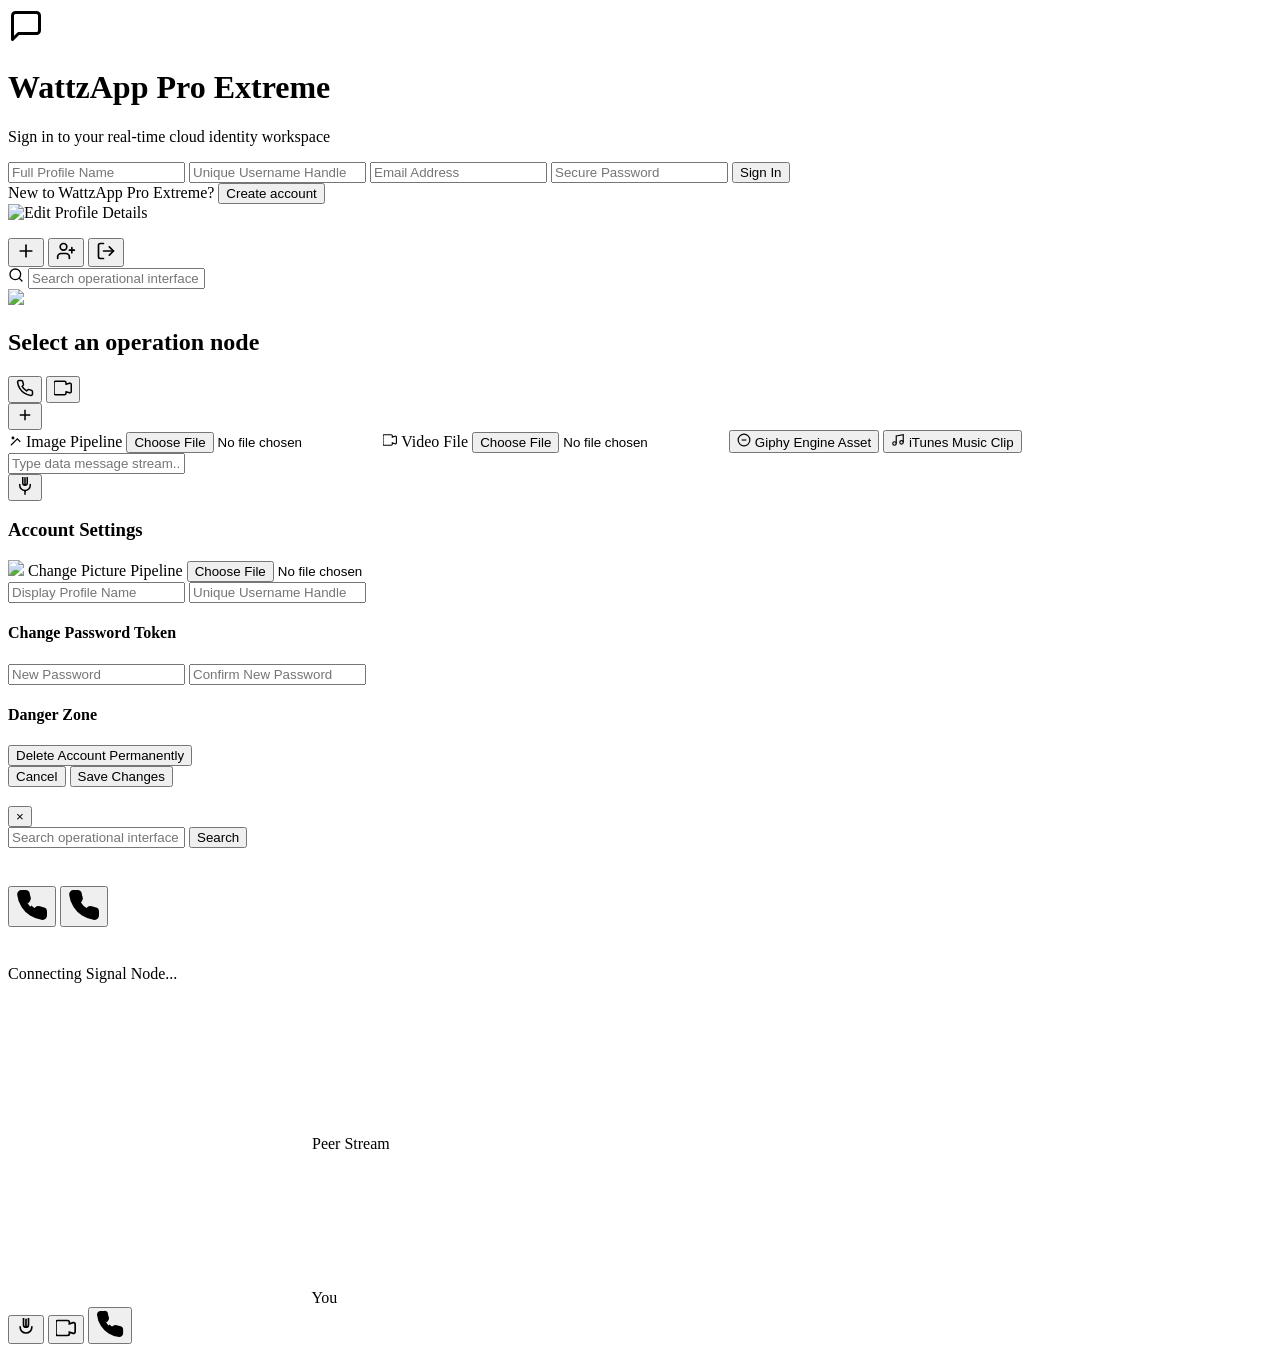
==== index.html @ 0c1948d9 "Update index.html" ====
<!DOCTYPE html>
<html lang="en">
<head>
    <meta charset="UTF-8">
    <meta name="viewport" content="width=device-width, initial-scale=1.0">
    <title>WattzApp Pro Extreme</title>
    <script src="https://cdn.tailwindcss.com"></script>
    <script src="https://cdn.jsdelivr.net/npm/@supabase/supabase-js@2"></script>
    <link href="https://fonts.googleapis.com/css2?family=Inter:wght@300;400;500;600;700&display=swap" rel="stylesheet">
    
    <script>
        // Configure Tailwind with custom colors and font for a dark theme
        tailwind.config = {
            theme: {
                extend: {
                    fontFamily: { sans: ['Inter', 'sans-serif'] },
                    colors: {
                        wa: {
                            bg: '#0b141a',
                            panel: '#111b21',
                            header: '#202c33',
                            input: '#2a3942',
                            teal: '#00a884',
                            tealHover: '#008f72',
                            outgoing: '#005c4b',
                            incoming: '#202c33',
                            textMuted: '#8696a0',
                            textMain: '#e9edef',
                            border: '#222e35'
                        }
        
                    }
                }
            }
        }
    </script>
    <style>
        /* Pro Custom Scrollbars */
        .custom-scroll::-webkit-scrollbar { width: 6px; height: 6px; }
        .custom-scroll::-webkit-scrollbar-track { background: transparent; }
        .custom-scroll::-webkit-scrollbar-thumb { background: #374248; border-radius: 99px; }
        .custom-scroll::-webkit-scrollbar-thumb:hover { background: #4f5d64; }
        
        /* Mic Recording Pulse Animation */
        @keyframes pulse-record {
            0%, 100% { transform: scale(1); filter: drop-shadow(0 0 0px rgba(239,68,68,0)); }
            50% { transform: scale(1.12); filter: drop-shadow(0 0 8px rgba(239,68,68,0.5)); }
        }
        .recording-pulse { animation: pulse-record 1s infinite ease-in-out; color: #ef4444 !important; }
        
        /* Typing Animation */
        @keyframes typing {
          0% { opacity: 0.1; }
          20% { opacity: 1; }
          100% { opacity: 0.1; }
        }
        .typing-dot { animation: typing 1.4s infinite; display: inline-block; width: 6px; height: 6px; border-radius: 50%; background-color: #8696a0; margin: 0 2px; }
        .typing-dot:nth-child(2) { animation-delay: 0.2s; }
        .typing-dot:nth-child(3) { animation-delay: 0.4s; }
    </style>
</head>
<body class="bg-wa-bg text-wa-textMain h-screen w-screen overflow-hidden flex antialiased selection:bg-wa-teal/30">

    <div id="auth-view" class="w-full max-w-md bg-[#222e35] p-8 rounded-2xl border border-wa-border shadow-2xl space-y-6 mx-4 transition-all duration-300 flex-none m-auto">
        <div class="text-center space-y-2">
            <div class="flex justify-center">
                <div class="p-4 bg-wa-teal/10 rounded-full text-wa-teal border border-wa-teal/20 shadow-[0_0_20px_rgba(0,168,132,0.2)]">
                    <svg xmlns="http://www.w3.org/2000/svg" width="36" height="36" viewBox="0 0 24 24" fill="none" stroke="currentColor" stroke-width="2" stroke-linecap="round" stroke-linejoin="round"><path d="M21 15a2 2 0 0 1-2 2H7l-4 4V5a2 2 0 0 1 2-2h14a2 2 0 0 1 2 2z"/></svg>
                </div>
            </div>
            <h1 class="text-2xl font-bold tracking-tight text-white mt-3">WattzApp Pro Extreme</h1>
            <p id="auth-subtitle" class="text-xs text-wa-textMuted">Sign in to your real-time cloud identity workspace</p>
        </div>
        
        <div class="space-y-3">
            <input type="text" id="auth-name" placeholder="Full Profile Name" class="hidden w-full bg-wa-input text-white rounded-xl px-4 py-3 text-sm placeholder-wa-textMuted border border-transparent focus:border-wa-teal focus:outline-none transition-all">
            <input type="text" id="auth-username" placeholder="Unique Username Handle" class="hidden w-full bg-wa-input text-white rounded-xl px-4 py-3 text-sm placeholder-wa-textMuted border border-transparent focus:border-wa-teal focus:outline-none transition-all">
            <input type="email" id="auth-email" placeholder="Email Address" class="w-full bg-wa-input text-white rounded-xl px-4 py-3 text-sm placeholder-wa-textMuted border border-transparent focus:border-wa-teal focus:outline-none transition-all">
            <input type="password" id="auth-password" placeholder="Secure Password" class="w-full bg-wa-input text-white rounded-xl px-4 py-3 text-sm placeholder-wa-textMuted border border-transparent focus:border-wa-teal focus:outline-none transition-all">
            
            <button onclick="submitAuthForm()" id="auth-btn" class="w-full bg-wa-teal text-black font-semibold rounded-xl py-3 text-sm hover:bg-wa-tealHover shadow-lg hover:shadow-wa-teal/10 transition-all active:scale-[0.99] mt-2">
                Sign In
            </button>
        </div>
        
        <div class="text-center text-xs text-wa-textMuted pt-2">
            <span id="auth-toggle-msg">New to WattzApp Pro Extreme?</span>
            <button onclick="toggleAuthMode()" id="auth-toggle-link" class="text-wa-teal hover:underline font-medium ml-1 bg-transparent border-none">Create account</button>
        </div>
    </div>

    <div id="app-view" class="hidden w-full h-full flex overflow-hidden">
        
        <aside class="w-[380px] bg-wa-panel border-r border-wa-border flex flex-col h-full flex-shrink-0">
            <header class="h-[64px] bg-wa-header px-4 flex items-center justify-between border-b border-wa-border/40 shadow-sm">
                <div class="flex items-center gap-3">
                    <img id="user-avatar" src="https://raw.githubusercontent.com/Csing102/Wattz/refs/heads/main/user.jpeg" class="w-10 h-10 rounded-full cursor-pointer object-cover border-2 border-wa-border hover:border-wa-teal transition-all" onclick="openModal('profile-modal')" title="Edit Profile Details">
                    <div>
                        <p id="user-name-display" class="text-sm font-semibold text-wa-textMain"></p>
                        <p id="user-username-display" class="text-xs text-wa-textMuted"></p>
                    </div>
                </div>
                <div class="flex items-center gap-4 text-wa-textMuted">
                    <button onclick="createNewChannel()" class="p-2 hover:bg-wa-input hover:text-wa-textMain rounded-xl transition-all" title="New Room Workspace">
                        <svg xmlns="http://www.w3.org/2000/svg" width="20" height="20" viewBox="0 0 24 24" fill="none" stroke="currentColor" stroke-width="2" stroke-linecap="round" stroke-linejoin="round"><line x1="12" y1="5" x2="12" y2="19"/><line x1="5" y1="12" x2="19" y2="12"/></svg>
                    </button>
                    <button onclick="createNewPrivateChat()" class="p-2 hover:bg-wa-input hover:text-wa-textMain rounded-xl transition-all" title="New Private Chat">
                        <svg xmlns="http://www.w3.org/2000/svg" width="20" height="20" viewBox="0 0 24 24" fill="none" stroke="currentColor" stroke-width="2" stroke-linecap="round" stroke-linejoin="round"><path d="M16 21v-2a4 4 0 0 0-4-4H6a4 4 0 0 0-4 4v2"/><circle cx="9" cy="7" r="4"/><line x1="19" y1="8" x2="19" y2="14"/><line x1="16" y1="11" x2="22" y2="11"/></svg>
                    </button>
                    <button onclick="terminateSession()" class="p-2 hover:bg-wa-input hover:text-red-400 rounded-xl transition-all" title="Secure Logout">
                        <svg xmlns="http://www.w3.org/2000/svg" width="20" height="20" viewBox="0 0 24 24" fill="none" stroke="currentColor" stroke-width="2" stroke-linecap="round" stroke-linejoin="round"><path d="M9 21H5a2 2 0 0 1-2-2V5a2 2 0 0 1 2-2h4"/><polyline points="16 17 21 12 16 7"/><line x1="21" y1="12" x2="9" y2="12"/></svg>
                    </button>
                </div>
            </header>
            
            <div class="p-3 bg-wa-panel border-b border-wa-border/50">
                <div class="relative flex items-center">
                    <span class="absolute left-3.5 text-wa-textMuted">
                        <svg xmlns="http://www.w3.org/2000/svg" width="16" height="16" viewBox="0 0 24 24" fill="none" stroke="currentColor" stroke-width="2" stroke-linecap="round" stroke-linejoin="round"><circle cx="11" cy="11" r="8"/><line x1="21" y1="21" x2="16.65" y2="16.65"/></svg>
                    </span>
                    <input type="text" placeholder="Search operational interface nodes..." class="w-full bg-wa-header text-xs rounded-xl pl-10 pr-4 py-2.5 text-wa-textMain placeholder-wa-textMuted focus:outline-none border border-transparent focus:border-wa-border/60 transition-all">
                </div>
            </div>
            
            <div id="channels-list" class="flex-1 overflow-y-auto custom-scroll divide-y divide-wa-border/30"></div>
        </aside>

        <main class="flex-1 bg-wa-bg flex flex-col h-full relative">
            <header class="h-[64px] bg-wa-header px-4 flex items-center justify-between shadow-md z-10 border-b border-wa-border/20">
                <div class="flex items-center gap-3.5">
                    <img id="active-room-avatar" src="https://raw.githubusercontent.com/Csing102/Wattz/refs/heads/main/user.jpeg" class="w-10 h-10 rounded-full object-cover border border-wa-border">
                    <div>
                        <h2 id="active-room-title" class="text-sm font-semibold text-white tracking-wide">Select an operation node</h2>
                        <div id="active-room-status" class="text-[11px] text-wa-teal font-medium tracking-wide mt-0.5 min-h-[15px] flex items-center gap-1.5"></div>
                    </div>
                </div>
                
                <div id="call-actions" class="hidden flex items-center gap-2 text-wa-textMuted">
                    <button onclick="initiateWebRTCCall('audio')" class="p-2.5 hover:bg-wa-input hover:text-wa-teal rounded-xl transition-all" title="Audio Call">
                        <svg xmlns="http://www.w3.org/2000/svg" width="18" height="18" viewBox="0 0 24 24" fill="none" stroke="currentColor" stroke-width="2" stroke-linecap="round" stroke-linejoin="round"><path d="M22 16.92v3a2 2 0 0 1-2.18 2 19.79 19.79 0 0 1-8.63-3.07 19.5 19.5 0 0 1-6-6 19.79 19.79 0 0 1-3.07-8.67A2 2 0 0 1 4.11 2h3a2 2 0 0 1 2 1.72 12.84 12.84 0 0 0 .7 2.81 2 2 0 0 1-.45 2.11L8.09 9.91a16 16 0 0 0 6 6l1.27-1.27a2 2 0 0 1 2.11-.45 12.84 12.84 0 0 0 2.81.7A2 2 0 0 1 22 16.92z"/></svg>
                    </button>
                    <button onclick="initiateWebRTCCall('video')" class="p-2.5 hover:bg-wa-input hover:text-wa-teal rounded-xl transition-all" title="Video Call">
                        <svg xmlns="http://www.w3.org/2000/svg" width="18" height="18" viewBox="0 0 24 24" fill="none" stroke="currentColor" stroke-width="2" stroke-linecap="round" stroke-linejoin="round"><path d="M23 7a2 2 0 0 0-2.45-1.45L16 7V5a2 2 0 0 0-2-2H2a2 2 0 0 0-2 2v14a2 2 0 0 0 2 2h12a2 2 0 0 0 2-2v-2l4.55 1.45A2 2 0 0 0 23 17V7z"/></svg>
                    </button>
                </div>
            </header>

            <div id="messages-flow" class="flex-1 overflow-y-auto custom-scroll p-6 space-y-4 bg-[url('https://user-images.githubusercontent.com/15075759/28719144-86dc0f70-73b1-11e7-911d-60d70fcded21.png')] bg-opacity-[0.02]"></div>

            <footer id="input-dock" class="hidden min-h-[64px] bg-wa-header px-4 py-2.5 flex items-center gap-3 relative border-t border-wa-border/40 z-10">
                <div class="relative">
                    <button onclick="toggleElement('media-menu')" class="p-2.5 text-wa-textMuted hover:bg-wa-input hover:text-white rounded-xl transition-all flex items-center justify-center">
                        <svg xmlns="http://www.w3.org/2000/svg" width="18" height="18" viewBox="0 0 24 24" fill="none" stroke="currentColor" stroke-width="2"><line x1="12" y1="5" x2="12" y2="19"/><line x1="5" y1="12" x2="19" y2="12"/></svg>
                    </button>
                    <div id="media-menu" class="hidden absolute bottom-14 left-0 bg-[#233138] rounded-xl shadow-2xl py-2 w-48 border border-wa-border z-50 text-xs font-medium animate-fade-in">
                        <label class="flex items-center gap-3 px-4 py-2.5 hover:bg-wa-panel cursor-pointer text-wa-textMain">
                            <svg xmlns="http://www.w3.org/2000/svg" width="14" height="14" viewBox="0 0 24 24" fill="none" stroke="currentColor" stroke-width="2"><rect x="3" y="3" w="18" h="18" rx="2" ry="2"/><circle cx="8.5" cy="8.5" r="1.5"/><polyline points="21 15 16 10 5 21"/></svg> Image Pipeline
                            <input type="file" accept="image/*" class="hidden" onchange="processMediaFile(this, 'image')">
                        </label>
                        <label class="flex items-center gap-3 px-4 py-2.5 hover:bg-wa-panel cursor-pointer text-wa-textMain">
                            <svg xmlns="http://www.w3.org/2000/svg" width="14" height="14" viewBox="0 0 24 24" fill="none" stroke="currentColor" stroke-width="2"><path d="M23 7a2 2 0 0 0-2.45-1.45L16 7V5a2 2 0 0 0-2-2H2a2 2 0 0 0-2 2v14a2 2 0 0 0 2 2h12a2 2 0 0 0 2-2v-2l4.55 1.45A2 2 0 0 0 23 17V7z"/></svg> Video File
                            <input type="file" accept="video/*" class="hidden" onchange="processMediaFile(this, 'video')">
                        </label>
                        <button onclick="openMediaSearchModal('gif')" class="w-full text-left flex items-center gap-3 px-4 py-2.5 hover:bg-wa-panel text-wa-textMain">
                            <svg xmlns="http://www.w3.org/2000/svg" width="14" height="14" viewBox="0 0 24 24" fill="none" stroke="currentColor" stroke-width="2"><rect x="3" y="3" w="18" h="18" rx="2" ry="2"/><circle cx="12" cy="12" r="10"/><path d="M8 12h8"/></svg> Giphy Engine Asset
                        </button>
                        <button onclick="openMediaSearchModal('music')" class="w-full text-left flex items-center gap-3 px-4 py-2.5 hover:bg-wa-panel text-wa-textMain">
                            <svg xmlns="http://www.w3.org/2000/svg" width="14" height="14" viewBox="0 0 24 24" fill="none" stroke="currentColor" stroke-width="2"><path d="M9 18V5l12-2v13"/><circle cx="6" cy="18" r="3"/><circle cx="18" cy="16" r="3"/></svg> iTunes Music Clip
                        </button>
                    </div>
                </div>

                <div class="flex-1 relative">
                    <input type="text" id="msg-field" placeholder="Type data message stream..." class="w-full bg-wa-input rounded-xl px-4 py-3 text-xs text-white placeholder-wa-textMuted focus:outline-none border border-transparent focus:border-wa-border transition-all" oninput="handleInputFieldChange(this)">
                    <div id="username-suggestions" class="hidden absolute bottom-full left-0 w-full bg-[#233138] rounded-xl shadow-2xl border border-wa-border max-h-40 overflow-y-auto custom-scroll z-50"></div>
                </div>
                <button id="mic-trigger" onclick="handleVoiceNoteRecording()" class="p-2.5 text-wa-textMuted hover:bg-wa-input hover:text-white rounded-xl transition-all flex items-center justify-center">
                    <svg xmlns="http://www.w3.org/2000/svg" width="18" height="18" viewBox="0 0 24 24" fill="none" stroke="currentColor" stroke-width="2" stroke-linecap="round" stroke-linejoin="round"><path d="M12 1v10a3 3 0 0 0 3-3V1a3 3 0 0 0-6 0v7a3 3 0 0 0 3 3H12z"/><path d="M19 10v1a7 7 0 0 1-14 0v-1"/><line x1="12" y1="19" x2="12" y2="23"/></svg>
                </button>
            </footer>
        </main>
    </div>

    <div id="notification-container" class="fixed top-4 right-4 z-[100] space-y-3 w-80"></div>

    <div id="profile-modal" class="hidden fixed inset-0 bg-black/80 backdrop-blur-sm flex items-center justify-center z-50 p-4">
        <div class="bg-[#222e35] rounded-2xl p-6 w-full max-w-md border border-wa-border space-y-5 shadow-2xl overflow-y-auto custom-scroll max-h-[90vh]">
            <h3 class="text-lg font-bold text-white tracking-wide">Account Settings</h3>
            
            <div class="flex flex-col items-center gap-3 border-b border-wa-border/40 pb-4">
                <img id="edit-avatar-preview" src="https://raw.githubusercontent.com/Csing102/Wattz/refs/heads/main/user.jpeg" class="w-24 h-24 rounded-full object-cover border-4 border-wa-border">
                <label class="bg-wa-header text-wa-textMain text-xs px-4 py-2 rounded-xl cursor-pointer hover:bg-wa-input transition-all">
                    Change Picture Pipeline
                    <input type="file" accept="image/*" class="hidden" onchange="previewAndSetAvatar(this)">
                </label>
            </div>

            <div class="space-y-3">
                <input type="text" id="edit-name" placeholder="Display Profile Name" class="w-full bg-wa-input rounded-xl px-4 py-3 text-sm border border-transparent focus:border-wa-teal focus:outline-none text-white">
                <input type="text" id="edit-username" placeholder="Unique Username Handle" class="w-full bg-wa-input rounded-xl px-4 py-3 text-sm border border-transparent focus:border-wa-teal focus:outline-none text-white">
            </div>

            <div class="border-t border-wa-border/40 pt-4 space-y-3">
                <h4 class="text-sm font-semibold text-white">Change Password Token</h4>
                <input type="password" id="edit-new-password" placeholder="New Password" class="w-full bg-wa-input rounded-xl px-4 py-3 text-sm border border-transparent focus:border-wa-teal focus:outline-none text-white">
                <input type="password" id="edit-confirm-password" placeholder="Confirm New Password" class="w-full bg-wa-input rounded-xl px-4 py-3 text-sm border border-transparent focus:border-wa-teal focus:outline-none text-white">
            </div>

            <div class="border-t border-wa-border/40 pt-4 space-y-3">
                <h4 class="text-sm font-semibold text-red-400">Danger Zone</h4>
                <button onclick="confirmAccountDeletion()" class="w-full bg-red-500/10 text-red-400 font-medium rounded-xl py-3 text-sm hover:bg-red-500 hover:text-white transition-all">
                    Delete Account Permanently
                </button>
            </div>

            <div class="flex justify-end gap-2 pt-2">
                <button onclick="closeModal('profile-modal')" class="px-5 py-2.5 rounded-xl text-sm font-semibold text-wa-textMuted hover:bg-wa-panel transition-all">Cancel</button>
                <button onclick="commitProfileUpdates()" class="px-5 py-2.5 bg-wa-teal text-black font-semibold rounded-xl text-sm hover:bg-wa-tealHover transition-all">Save Changes</button>
            </div>
        </div>
    </div>

    <div id="media-search-modal" class="hidden fixed inset-0 bg-black/80 backdrop-blur-sm flex items-center justify-center z-50 p-4">
        <div class="bg-[#222e35] rounded-2xl p-6 w-full max-w-xl border border-wa-border space-y-4 shadow-2xl">
            <div class="flex justify-between items-center">
                <h3 id="media-search-title" class="text-lg font-bold text-white tracking-wide"></h3>
                <button onclick="closeModal('media-search-modal')" class="text-wa-textMuted hover:text-white">&times;</button>
            </div>
            <div class="relative">
                <input type="text" id="media-search-input" placeholder="Search operational interface nodes..." class="w-full bg-wa-header text-sm rounded-xl px-4 py-3 text-wa-textMain placeholder-wa-textMuted focus:outline-none border border-wa-border transition-all">
                <button onclick="performMediaSearch()" class="absolute right-3 top-1/2 -translate-y-1/2 bg-wa-teal text-black text-xs font-semibold px-4 py-1.5 rounded-lg hover:bg-wa-tealHover">Search</button>
            </div>
            <div id="media-search-results" class="grid grid-cols-3 gap-3 max-h-80 overflow-y-auto custom-scroll p-1"></div>
        </div>
    </div>

    <div id="incoming-call-modal" class="hidden fixed inset-0 bg-black/90 backdrop-blur-md flex items-center justify-center z-[100] p-6 animate-fade-in">
        <div class="flex flex-col items-center space-y-8 text-center">
            <img id="incoming-caller-avatar" src="" class="w-32 h-32 rounded-full object-cover ring-8 ring-wa-teal/20 animate-pulse">
            <div class="space-y-1">
                <h2 id="incoming-caller-name" class="text-2xl font-bold text-white tracking-wide"></h2>
                <p id="incoming-call-type" class="text-sm text-wa-teal font-medium tracking-widest uppercase"></p>
            </div>
            <div class="flex gap-10">
                <button onclick="rejectIncomingCall()" class="w-20 h-20 rounded-full bg-red-500 text-white flex items-center justify-center shadow-xl hover:bg-red-600 transition-all transform hover:scale-105">
                    <svg xmlns="http://www.w3.org/2000/svg" width="32" height="32" viewBox="0 0 24 24" fill="none" stroke="currentColor" stroke-width="2.5"><path d="M10.68 13.31a16 16 0 0 0 3.41 2.6l1.27-1.27a2 2 0 0 1 2.11-.45 12.84 12.84 0 0 0 2.81.7A2 2 0 0 1 22 16.92v3a2 2 0 0 1-2.18 2 19.79 19.79 0 0 1-8.63-3.07 19.5 19.5 0 0 1-6-6 19.79 19.79 0 0 1-3.07-8.67A2 2 0 0 1 4.11 2h3a2 2 0 0 1 2 1.72 12.84 12.84 0 0 0 .7 2.81 2 2 0 0 1-.45 2.11L8.09 9.91" fill="currentColor"/></svg>
                </button>
                <button onclick="acceptIncomingCall()" class="w-20 h-20 rounded-full bg-wa-teal text-black flex items-center justify-center shadow-xl hover:bg-wa-tealHover transition-all transform hover:scale-105">
                    <svg xmlns="http://www.w3.org/2000/svg" width="32" height="32" viewBox="0 0 24 24" fill="none" stroke="currentColor" stroke-width="2.5"><path d="M22 16.92v3a2 2 0 0 1-2.18 2 19.79 19.79 0 0 1-8.63-3.07 19.5 19.5 0 0 1-6-6 19.79 19.79 0 0 1-3.07-8.67A2 2 0 0 1 4.11 2h3a2 2 0 0 1 2 1.72 12.84 12.84 0 0 0 .7 2.81 2 2 0 0 1-.45 2.11L8.09 9.91a16 16 0 0 0 6 6l1.27-1.27a2 2 0 0 1 2.11-.45 12.84 12.84 0 0 0 2.81.7A2 2 0 0 1 22 16.92z" fill="currentColor"/></svg>
                </button>
            </div>
        </div>
    </div>

    <div id="call-panel" class="hidden fixed inset-0 bg-wa-bg/95 backdrop-blur-md flex flex-col items-center justify-center z-50 p-6 animate-fade-in">
        <div class="w-full max-w-4xl h-full flex flex-col items-center space-y-6">
            <div class="text-center space-y-2">
                <div class="relative inline-block">
                    <img id="call-peer-avatar" src="" class="w-24 h-24 rounded-full object-cover ring-4 ring-wa-teal shadow-2xl">
                    <div id="call-type-indicator" class="absolute -bottom-1 -right-1 bg-wa-header p-2 rounded-full border border-wa-border text-white flex items-center justify-center shadow-md"></div>
                </div>
                <h2 id="call-peer-name" class="text-xl font-bold text-white tracking-wide"></h2>
                <p id="call-status-string" class="text-xs text-wa-teal font-semibold tracking-widest uppercase">Connecting Signal Node...</p>
            </div>

            <div id="video-streams" class="hidden w-full flex-1 grid grid-cols-2 gap-4 bg-wa-panel rounded-2xl p-4 border border-wa-border shadow-inner relative">
                <div class="bg-black rounded-xl overflow-hidden relative border border-wa-border/40">
                    <video id="remote-video-track" autoplay playsinline class="w-full h-full object-cover"></video>
                    <span id="remote-track-label" class="absolute bottom-2.5 left-2.5 bg-black/60 backdrop-blur-sm px-3 py-1 rounded-lg text-xs font-medium text-wa-textMain">Peer Stream</span>
                </div>
                <div class="bg-black rounded-xl overflow-hidden relative border border-wa-border/40 transition-all duration-300" id="local-video-container">
                    <video id="local-video-track" autoplay playsinline muted class="w-full h-full object-cover transform -scale-x-100"></video>
                    <span class="absolute bottom-2.5 left-2.5 bg-black/60 backdrop-blur-sm px-3 py-1 rounded-lg text-xs font-medium text-wa-textMain">You</span>
                </div>
            </div>
            
            <div id="audio-visualizer" class="hidden w-full flex-1 flex items-center justify-center gap-1">
                <div class="w-2 h-16 bg-wa-teal rounded-full animate-pulse"></div>
                <div class="w-2 h-24 bg-wa-teal/80 rounded-full animate-pulse delay-75"></div>
                <div class="w-2 h-32 bg-wa-teal rounded-full animate-pulse delay-150"></div>
                <div class="w-2 h-24 bg-wa-teal/80 rounded-full animate-pulse delay-75"></div>
                <div class="w-2 h-16 bg-wa-teal rounded-full animate-pulse"></div>
            </div>

            <div class="flex items-center gap-4 p-4 bg-wa-header rounded-full border border-wa-border shadow-2xl z-20">
                <button id="call-mic-btn" onclick="toggleLocalAudio()" class="w-12 h-12 rounded-full bg-wa-panel text-wa-textMuted hover:bg-wa-input hover:text-white flex items-center justify-center border border-wa-border transition-all">
                    <svg xmlns="http://www.w3.org/2000/svg" width="20" height="20" viewBox="0 0 24 24" fill="none" stroke="currentColor" stroke-width="2"><path d="M12 1v10a3 3 0 0 0 3-3V1a3 3 0 0 0-6 0v7a3 3 0 0 0 3 3H12z"/><path d="M19 10v1a7 7 0 0 1-14 0v-1"/></svg>
                </button>
                <button id="call-cam-btn" onclick="toggleLocalVideo()" class="hidden w-12 h-12 rounded-full bg-wa-panel text-wa-textMuted hover:bg-wa-input hover:text-white flex items-center justify-center border border-wa-border transition-all">
                    <svg xmlns="http://www.w3.org/2000/svg" width="20" height="20" viewBox="0 0 24 24" fill="none" stroke="currentColor" stroke-width="2"><path d="M23 7a2 2 0 0 0-2.45-1.45L16 7V5a2 2 0 0 0-2-2H2a2 2 0 0 0-2 2v14a2 2 0 0 0 2 2h12a2 2 0 0 0 2-2v-2l4.55 1.45A2 2 0 0 0 23 17V7z"/></svg>
                </button>
                <button onclick="terminateCall()" class="w-16 h-16 rounded-full bg-red-500 text-white hover:bg-red-600 flex items-center justify-center shadow-xl transform hover:scale-105 active:scale-95 transition-all">
                    <svg xmlns="http://www.w3.org/2000/svg" width="28" height="28" viewBox="0 0 24 24" fill="none" stroke="currentColor" stroke-width="2.5"><path d="M10.68 13.31a16 16 0 0 0 3.41 2.6l1.27-1.27a2 2 0 0 1 2.11-.45 12.84 12.84 0 0 0 2.81.7A2 2 0 0 1 22 16.92v3a2 2 0 0 1-2.18 2 19.79 19.79 0 0 1-8.63-3.07 19.5 19.5 0 0 1-6-6 19.79 19.79 0 0 1-3.07-8.67A2 2 0 0 1 4.11 2h3a2 2 0 0 1 2 1.72 12.84 12.84 0 0 0 .7 2.81 2 2 0 0 1-.45 2.11L8.09 9.91" fill="currentColor"/></svg>
                </button>
            </div>
        </div>
    </div>
    
    <audio id="global-audio-player"></audio>

    <script type="module" src="app.js"></script>
</body>
</html>
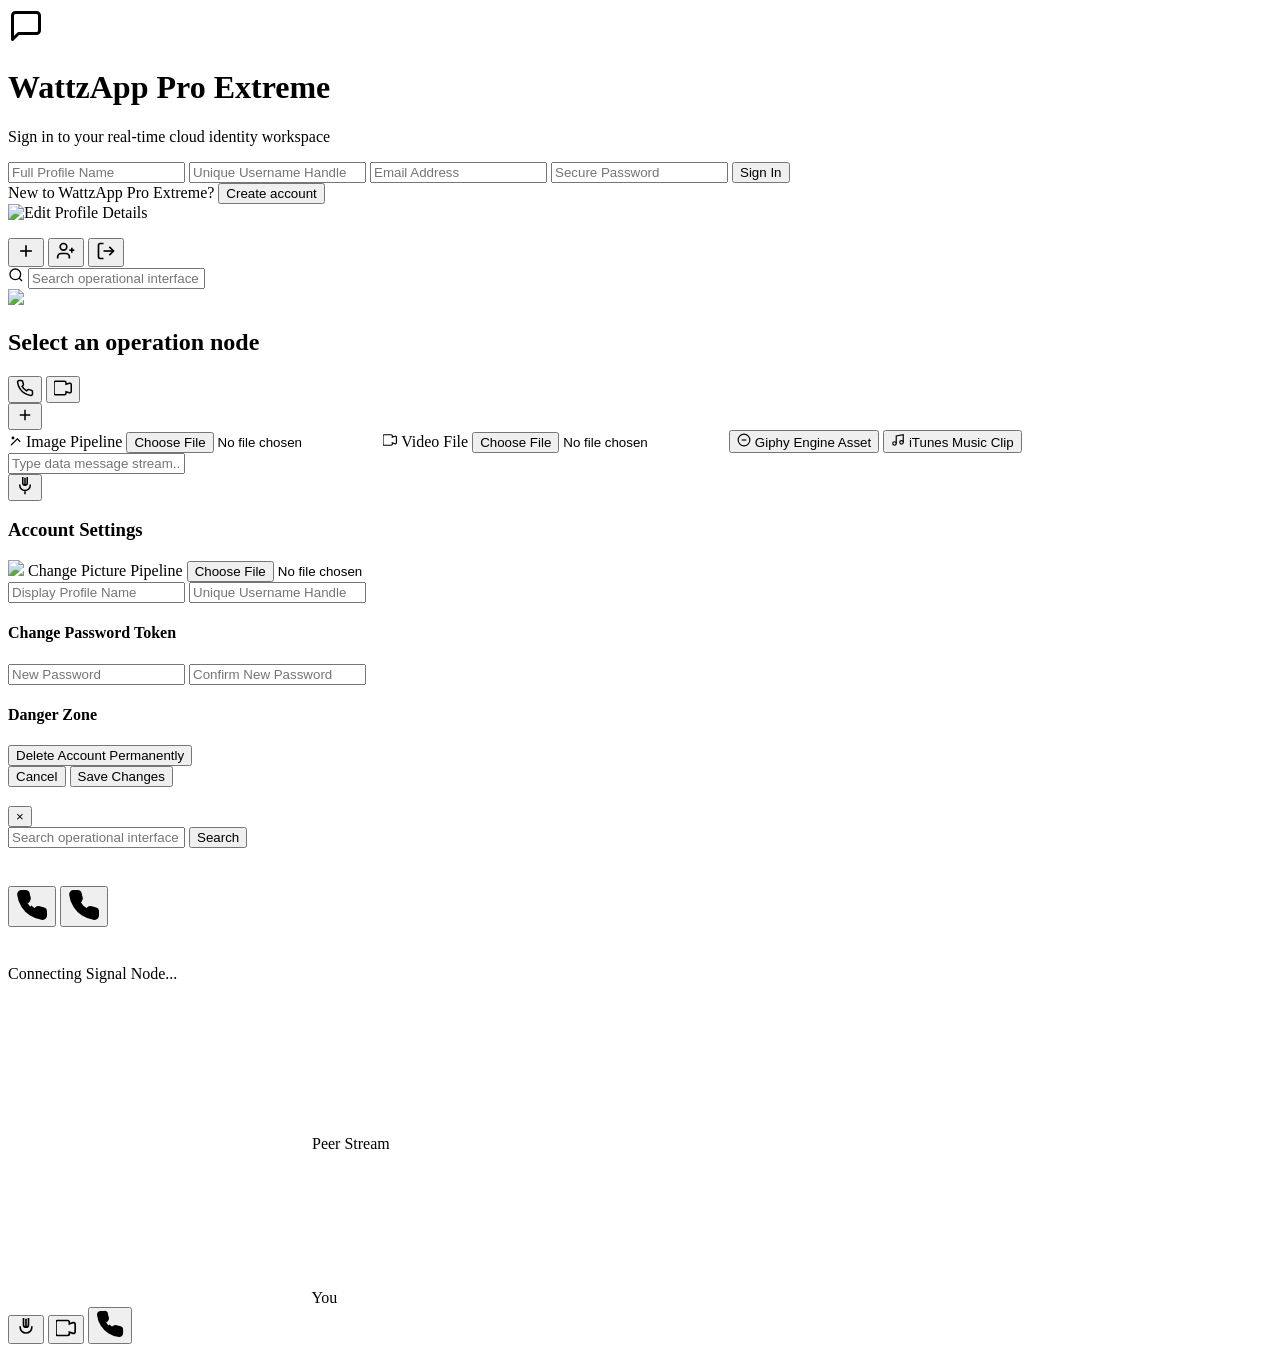
==== commit d62121f7: "Update index.html" ====
--- a/index.html
+++ b/index.html
@@ -9,7 +9,6 @@
     <link href="https://fonts.googleapis.com/css2?family=Inter:wght@300;400;500;600;700&display=swap" rel="stylesheet">
     
     <script>
-        // Configure Tailwind with custom colors and font for a dark theme
         tailwind.config = {
             theme: {
                 extend: {
@@ -28,27 +27,23 @@
                             textMain: '#e9edef',
                             border: '#222e35'
                         }
-        
                     }
                 }
             }
         }
     </script>
     <style>
-        /* Pro Custom Scrollbars */
         .custom-scroll::-webkit-scrollbar { width: 6px; height: 6px; }
         .custom-scroll::-webkit-scrollbar-track { background: transparent; }
         .custom-scroll::-webkit-scrollbar-thumb { background: #374248; border-radius: 99px; }
         .custom-scroll::-webkit-scrollbar-thumb:hover { background: #4f5d64; }
         
-        /* Mic Recording Pulse Animation */
         @keyframes pulse-record {
             0%, 100% { transform: scale(1); filter: drop-shadow(0 0 0px rgba(239,68,68,0)); }
             50% { transform: scale(1.12); filter: drop-shadow(0 0 8px rgba(239,68,68,0.5)); }
         }
         .recording-pulse { animation: pulse-record 1s infinite ease-in-out; color: #ef4444 !important; }
         
-        /* Typing Animation */
         @keyframes typing {
           0% { opacity: 0.1; }
           20% { opacity: 1; }
@@ -102,13 +97,13 @@
                 </div>
                 <div class="flex items-center gap-4 text-wa-textMuted">
                     <button onclick="createNewChannel()" class="p-2 hover:bg-wa-input hover:text-wa-textMain rounded-xl transition-all" title="New Room Workspace">
-                        <svg xmlns="http://www.w3.org/2000/svg" width="20" height="20" viewBox="0 0 24 24" fill="none" stroke="currentColor" stroke-width="2" stroke-linecap="round" stroke-linejoin="round"><line x1="12" y1="5" x2="12" y2="19"/><line x1="5" y1="12" x2="19" y2="12"/></svg>
+                        <svg xmlns="http://www.w3.org/2000/svg" width="20" height="20" viewBox="0 0 24 24" fill="none" stroke="currentColor" stroke-width="2"><line x1="12" y1="5" x2="12" y2="19"/><line x1="5" y1="12" x2="19" y2="12"/></svg>
                     </button>
                     <button onclick="createNewPrivateChat()" class="p-2 hover:bg-wa-input hover:text-wa-textMain rounded-xl transition-all" title="New Private Chat">
-                        <svg xmlns="http://www.w3.org/2000/svg" width="20" height="20" viewBox="0 0 24 24" fill="none" stroke="currentColor" stroke-width="2" stroke-linecap="round" stroke-linejoin="round"><path d="M16 21v-2a4 4 0 0 0-4-4H6a4 4 0 0 0-4 4v2"/><circle cx="9" cy="7" r="4"/><line x1="19" y1="8" x2="19" y2="14"/><line x1="16" y1="11" x2="22" y2="11"/></svg>
+                        <svg xmlns="http://www.w3.org/2000/svg" width="20" height="20" viewBox="0 0 24 24" fill="none" stroke="currentColor" stroke-width="2"><path d="M16 21v-2a4 4 0 0 0-4-4H6a4 4 0 0 0-4 4v2"/><circle cx="9" cy="7" r="4"/><line x1="19" y1="8" x2="19" y2="14"/><line x1="16" y1="11" x2="22" y2="11"/></svg>
                     </button>
                     <button onclick="terminateSession()" class="p-2 hover:bg-wa-input hover:text-red-400 rounded-xl transition-all" title="Secure Logout">
-                        <svg xmlns="http://www.w3.org/2000/svg" width="20" height="20" viewBox="0 0 24 24" fill="none" stroke="currentColor" stroke-width="2" stroke-linecap="round" stroke-linejoin="round"><path d="M9 21H5a2 2 0 0 1-2-2V5a2 2 0 0 1 2-2h4"/><polyline points="16 17 21 12 16 7"/><line x1="21" y1="12" x2="9" y2="12"/></svg>
+                        <svg xmlns="http://www.w3.org/2000/svg" width="20" height="20" viewBox="0 0 24 24" fill="none" stroke="currentColor" stroke-width="2"><path d="M9 21H5a2 2 0 0 1-2-2V5a2 2 0 0 1 2-2h4"/><polyline points="16 17 21 12 16 7"/><line x1="21" y1="12" x2="9" y2="12"/></svg>
                     </button>
                 </div>
             </header>
@@ -116,7 +111,7 @@
             <div class="p-3 bg-wa-panel border-b border-wa-border/50">
                 <div class="relative flex items-center">
                     <span class="absolute left-3.5 text-wa-textMuted">
-                        <svg xmlns="http://www.w3.org/2000/svg" width="16" height="16" viewBox="0 0 24 24" fill="none" stroke="currentColor" stroke-width="2" stroke-linecap="round" stroke-linejoin="round"><circle cx="11" cy="11" r="8"/><line x1="21" y1="21" x2="16.65" y2="16.65"/></svg>
+                        <svg xmlns="http://www.w3.org/2000/svg" width="16" height="16" viewBox="0 0 24 24" fill="none" stroke="currentColor" stroke-width="2"><circle cx="11" cy="11" r="8"/><line x1="21" y1="21" x2="16.65" y2="16.65"/></svg>
                     </span>
                     <input type="text" placeholder="Search operational interface nodes..." class="w-full bg-wa-header text-xs rounded-xl pl-10 pr-4 py-2.5 text-wa-textMain placeholder-wa-textMuted focus:outline-none border border-transparent focus:border-wa-border/60 transition-all">
                 </div>
@@ -137,10 +132,10 @@
                 
                 <div id="call-actions" class="hidden flex items-center gap-2 text-wa-textMuted">
                     <button onclick="initiateWebRTCCall('audio')" class="p-2.5 hover:bg-wa-input hover:text-wa-teal rounded-xl transition-all" title="Audio Call">
-                        <svg xmlns="http://www.w3.org/2000/svg" width="18" height="18" viewBox="0 0 24 24" fill="none" stroke="currentColor" stroke-width="2" stroke-linecap="round" stroke-linejoin="round"><path d="M22 16.92v3a2 2 0 0 1-2.18 2 19.79 19.79 0 0 1-8.63-3.07 19.5 19.5 0 0 1-6-6 19.79 19.79 0 0 1-3.07-8.67A2 2 0 0 1 4.11 2h3a2 2 0 0 1 2 1.72 12.84 12.84 0 0 0 .7 2.81 2 2 0 0 1-.45 2.11L8.09 9.91a16 16 0 0 0 6 6l1.27-1.27a2 2 0 0 1 2.11-.45 12.84 12.84 0 0 0 2.81.7A2 2 0 0 1 22 16.92z"/></svg>
+                        <svg xmlns="http://www.w3.org/2000/svg" width="18" height="18" viewBox="0 0 24 24" fill="none" stroke="currentColor" stroke-width="2"><path d="M22 16.92v3a2 2 0 0 1-2.18 2 19.79 19.79 0 0 1-8.63-3.07 19.5 19.5 0 0 1-6-6 19.79 19.79 0 0 1-3.07-8.67A2 2 0 0 1 4.11 2h3a2 2 0 0 1 2 1.72 12.84 12.84 0 0 0 .7 2.81 2 2 0 0 1-.45 2.11L8.09 9.91a16 16 0 0 0 6 6l1.27-1.27a2 2 0 0 1 2.11-.45 12.84 12.84 0 0 0 2.81.7A2 2 0 0 1 22 16.92z"/></svg>
                     </button>
                     <button onclick="initiateWebRTCCall('video')" class="p-2.5 hover:bg-wa-input hover:text-wa-teal rounded-xl transition-all" title="Video Call">
-                        <svg xmlns="http://www.w3.org/2000/svg" width="18" height="18" viewBox="0 0 24 24" fill="none" stroke="currentColor" stroke-width="2" stroke-linecap="round" stroke-linejoin="round"><path d="M23 7a2 2 0 0 0-2.45-1.45L16 7V5a2 2 0 0 0-2-2H2a2 2 0 0 0-2 2v14a2 2 0 0 0 2 2h12a2 2 0 0 0 2-2v-2l4.55 1.45A2 2 0 0 0 23 17V7z"/></svg>
+                        <svg xmlns="http://www.w3.org/2000/svg" width="18" height="18" viewBox="0 0 24 24" fill="none" stroke="currentColor" stroke-width="2"><path d="M23 7a2 2 0 0 0-2.45-1.45L16 7V5a2 2 0 0 0-2-2H2a2 2 0 0 0-2 2v14a2 2 0 0 0 2 2h12a2 2 0 0 0 2-2v-2l4.55 1.45A2 2 0 0 0 23 17V7z"/></svg>
                     </button>
                 </div>
             </header>
@@ -152,7 +147,7 @@
                     <button onclick="toggleElement('media-menu')" class="p-2.5 text-wa-textMuted hover:bg-wa-input hover:text-white rounded-xl transition-all flex items-center justify-center">
                         <svg xmlns="http://www.w3.org/2000/svg" width="18" height="18" viewBox="0 0 24 24" fill="none" stroke="currentColor" stroke-width="2"><line x1="12" y1="5" x2="12" y2="19"/><line x1="5" y1="12" x2="19" y2="12"/></svg>
                     </button>
-                    <div id="media-menu" class="hidden absolute bottom-14 left-0 bg-[#233138] rounded-xl shadow-2xl py-2 w-48 border border-wa-border z-50 text-xs font-medium animate-fade-in">
+                    <div id="media-menu" class="hidden absolute bottom-14 left-0 bg-[#233138] rounded-xl shadow-2xl py-2 w-48 border border-wa-border z-50 text-xs font-medium">
                         <label class="flex items-center gap-3 px-4 py-2.5 hover:bg-wa-panel cursor-pointer text-wa-textMain">
                             <svg xmlns="http://www.w3.org/2000/svg" width="14" height="14" viewBox="0 0 24 24" fill="none" stroke="currentColor" stroke-width="2"><rect x="3" y="3" w="18" h="18" rx="2" ry="2"/><circle cx="8.5" cy="8.5" r="1.5"/><polyline points="21 15 16 10 5 21"/></svg> Image Pipeline
                             <input type="file" accept="image/*" class="hidden" onchange="processMediaFile(this, 'image')">
@@ -175,7 +170,7 @@
                     <div id="username-suggestions" class="hidden absolute bottom-full left-0 w-full bg-[#233138] rounded-xl shadow-2xl border border-wa-border max-h-40 overflow-y-auto custom-scroll z-50"></div>
                 </div>
                 <button id="mic-trigger" onclick="handleVoiceNoteRecording()" class="p-2.5 text-wa-textMuted hover:bg-wa-input hover:text-white rounded-xl transition-all flex items-center justify-center">
-                    <svg xmlns="http://www.w3.org/2000/svg" width="18" height="18" viewBox="0 0 24 24" fill="none" stroke="currentColor" stroke-width="2" stroke-linecap="round" stroke-linejoin="round"><path d="M12 1v10a3 3 0 0 0 3-3V1a3 3 0 0 0-6 0v7a3 3 0 0 0 3 3H12z"/><path d="M19 10v1a7 7 0 0 1-14 0v-1"/><line x1="12" y1="19" x2="12" y2="23"/></svg>
+                    <svg xmlns="http://www.w3.org/2000/svg" width="18" height="18" viewBox="0 0 24 24" fill="none" stroke="currentColor" stroke-width="2"><path d="M12 1v10a3 3 0 0 0 3-3V1a3 3 0 0 0-6 0v7a3 3 0 0 0 3 3H12z"/><path d="M19 10v1a7 7 0 0 1-14 0v-1"/><line x1="12" y1="19" x2="12" y2="23"/></svg>
                 </button>
             </footer>
         </main>
@@ -234,7 +229,7 @@
         </div>
     </div>
 
-    <div id="incoming-call-modal" class="hidden fixed inset-0 bg-black/90 backdrop-blur-md flex items-center justify-center z-[100] p-6 animate-fade-in">
+    <div id="incoming-call-modal" class="hidden fixed inset-0 bg-black/90 backdrop-blur-md flex items-center justify-center z-[100] p-6">
         <div class="flex flex-col items-center space-y-8 text-center">
             <img id="incoming-caller-avatar" src="" class="w-32 h-32 rounded-full object-cover ring-8 ring-wa-teal/20 animate-pulse">
             <div class="space-y-1">
@@ -252,12 +247,11 @@
         </div>
     </div>
 
-    <div id="call-panel" class="hidden fixed inset-0 bg-wa-bg/95 backdrop-blur-md flex flex-col items-center justify-center z-50 p-6 animate-fade-in">
+    <div id="call-panel" class="hidden fixed inset-0 bg-wa-bg/95 backdrop-blur-md flex flex-col items-center justify-center z-50 p-6">
         <div class="w-full max-w-4xl h-full flex flex-col items-center space-y-6">
             <div class="text-center space-y-2">
                 <div class="relative inline-block">
                     <img id="call-peer-avatar" src="" class="w-24 h-24 rounded-full object-cover ring-4 ring-wa-teal shadow-2xl">
-                    <div id="call-type-indicator" class="absolute -bottom-1 -right-1 bg-wa-header p-2 rounded-full border border-wa-border text-white flex items-center justify-center shadow-md"></div>
                 </div>
                 <h2 id="call-peer-name" class="text-xl font-bold text-white tracking-wide"></h2>
                 <p id="call-status-string" class="text-xs text-wa-teal font-semibold tracking-widest uppercase">Connecting Signal Node...</p>
@@ -266,7 +260,7 @@
             <div id="video-streams" class="hidden w-full flex-1 grid grid-cols-2 gap-4 bg-wa-panel rounded-2xl p-4 border border-wa-border shadow-inner relative">
                 <div class="bg-black rounded-xl overflow-hidden relative border border-wa-border/40">
                     <video id="remote-video-track" autoplay playsinline class="w-full h-full object-cover"></video>
-                    <span id="remote-track-label" class="absolute bottom-2.5 left-2.5 bg-black/60 backdrop-blur-sm px-3 py-1 rounded-lg text-xs font-medium text-wa-textMain">Peer Stream</span>
+                    <span class="absolute bottom-2.5 left-2.5 bg-black/60 backdrop-blur-sm px-3 py-1 rounded-lg text-xs font-medium text-wa-textMain">Peer Stream</span>
                 </div>
                 <div class="bg-black rounded-xl overflow-hidden relative border border-wa-border/40 transition-all duration-300" id="local-video-container">
                     <video id="local-video-track" autoplay playsinline muted class="w-full h-full object-cover transform -scale-x-100"></video>
@@ -276,10 +270,8 @@
             
             <div id="audio-visualizer" class="hidden w-full flex-1 flex items-center justify-center gap-1">
                 <div class="w-2 h-16 bg-wa-teal rounded-full animate-pulse"></div>
-                <div class="w-2 h-24 bg-wa-teal/80 rounded-full animate-pulse delay-75"></div>
-                <div class="w-2 h-32 bg-wa-teal rounded-full animate-pulse delay-150"></div>
-                <div class="w-2 h-24 bg-wa-teal/80 rounded-full animate-pulse delay-75"></div>
-                <div class="w-2 h-16 bg-wa-teal rounded-full animate-pulse"></div>
+                <div class="w-2 h-24 bg-wa-teal/80 rounded-full animate-pulse"></div>
+                <div class="w-2 h-32 bg-wa-teal rounded-full animate-pulse"></div>
             </div>
 
             <div class="flex items-center gap-4 p-4 bg-wa-header rounded-full border border-wa-border shadow-2xl z-20">
@@ -289,7 +281,7 @@
                 <button id="call-cam-btn" onclick="toggleLocalVideo()" class="hidden w-12 h-12 rounded-full bg-wa-panel text-wa-textMuted hover:bg-wa-input hover:text-white flex items-center justify-center border border-wa-border transition-all">
                     <svg xmlns="http://www.w3.org/2000/svg" width="20" height="20" viewBox="0 0 24 24" fill="none" stroke="currentColor" stroke-width="2"><path d="M23 7a2 2 0 0 0-2.45-1.45L16 7V5a2 2 0 0 0-2-2H2a2 2 0 0 0-2 2v14a2 2 0 0 0 2 2h12a2 2 0 0 0 2-2v-2l4.55 1.45A2 2 0 0 0 23 17V7z"/></svg>
                 </button>
-                <button onclick="terminateCall()" class="w-16 h-16 rounded-full bg-red-500 text-white hover:bg-red-600 flex items-center justify-center shadow-xl transform hover:scale-105 active:scale-95 transition-all">
+                <button onclick="terminateCall()" class="w-16 h-16 rounded-full bg-red-500 text-white hover:bg-red-600 flex items-center justify-center shadow-xl transform scale-105 transition-all">
                     <svg xmlns="http://www.w3.org/2000/svg" width="28" height="28" viewBox="0 0 24 24" fill="none" stroke="currentColor" stroke-width="2.5"><path d="M10.68 13.31a16 16 0 0 0 3.41 2.6l1.27-1.27a2 2 0 0 1 2.11-.45 12.84 12.84 0 0 0 2.81.7A2 2 0 0 1 22 16.92v3a2 2 0 0 1-2.18 2 19.79 19.79 0 0 1-8.63-3.07 19.5 19.5 0 0 1-6-6 19.79 19.79 0 0 1-3.07-8.67A2 2 0 0 1 4.11 2h3a2 2 0 0 1 2 1.72 12.84 12.84 0 0 0 .7 2.81 2 2 0 0 1-.45 2.11L8.09 9.91" fill="currentColor"/></svg>
                 </button>
             </div>
@@ -298,6 +290,777 @@
     
     <audio id="global-audio-player"></audio>
 
-    <script type="module" src="app.js"></script>
+    <script>
+        const DB_URL = "https://iblzdkqbnvircxtxjway.supabase.co";
+        const PUBLIC_KEY = "eyJhbGciOiJIUzI1NiIsInR5cCI6IkpXVCJ9.eyJpc3MiOiJzdXBhYmFzZSIsInJlZiI6ImlibHpka3FibnZpcmN4dHhqd2F5Iiwicm9sZSI6ImFub24iLCJpYXQiOjE3ODA5NTAxNDksImV4cCI6MjA5NjUyNjE0OX0.z1aa2tb8ePlK_sB_kgSO4IjGjzjoBONBgez_4XiwLAY";
+
+        const _client = supabase.createClient(DB_URL, PUBLIC_KEY);
+
+        let authState = "LOGIN";
+        let localUser = null;
+        let localProfile = null;
+        let selectedChannel = null;
+        let allProfilesList = [];
+        let audioRecorderInstance = null;
+        let audioCapturedChunks = [];
+
+        let globalMsgSubscription = null;
+        let broadcastTypingSubscription = null;
+        let signalingCallSubscription = null;
+        let typingDebounceTimeout = null;
+
+        let targetedSpyUsername = null;
+        let activeMediaSearchType = 'gif'; 
+        let temporaryAvatarBlobBase64 = null;
+
+        let peerConnectionContext = null;
+        let localHardwareStream = null;
+        let currentCallSessionId = null;
+        let isCallInitiator = false;
+        let targetedCallPeerId = null;
+
+        const rtcConfiguration = { iceServers: [{ urls: "stun:stun.l.google.com:19302" }] };
+
+        document.addEventListener("DOMContentLoaded", async () => {
+            // Bind operations globally
+            window.submitAuthForm = submitAuthForm;
+            window.toggleAuthMode = toggleAuthMode;
+            window.terminateSession = terminateSession;
+            window.createNewChannel = createNewChannel;
+            window.createNewPrivateChat = createNewPrivateChat;
+            window.openModal = openModal;
+            window.closeModal = closeModal;
+            window.toggleElement = toggleElement;
+            window.commitProfileUpdates = commitProfileUpdates;
+            window.previewAndSetAvatar = previewAndSetAvatar;
+            window.confirmAccountDeletion = confirmAccountDeletion;
+            window.openMediaSearchModal = openMediaSearchModal;
+            window.performMediaSearch = performMediaSearch;
+            window.handleVoiceNoteRecording = handleVoiceNoteRecording;
+            window.toggleLocalAudio = toggleLocalAudio;
+            window.toggleLocalVideo = toggleLocalVideo;
+            window.terminateCall = terminateCall;
+            window.acceptIncomingCall = acceptIncomingCall;
+            window.rejectIncomingCall = rejectIncomingCall;
+            window.unpostPostedMessage = unpostPostedMessage;
+            window.modifyPostedMessage = modifyPostedMessage;
+            window.handleInputFieldChange = handleInputFieldChange;
+            window.selectUsernameSuggestion = selectUsernameSuggestion;
+
+            const { data: { session } } = await _client.auth.getSession();
+            if (session) {
+                localUser = session.user;
+                await bootAppInterfaceWorkspace();
+            } else {
+                renderInterfaceLayout("AUTH");
+            }
+            setupInputMessageListener();
+        });
+
+        function renderInterfaceLayout(mode) {
+            if(mode === "AUTH") {
+                document.getElementById("auth-view").classList.remove("hidden");
+                document.getElementById("app-view").classList.add("hidden");
+            } else {
+                document.getElementById("auth-view").classList.add("hidden");
+                document.getElementById("app-view").classList.remove("hidden");
+            }
+        }
+
+        async function bootAppInterfaceWorkspace() {
+            renderInterfaceLayout("APP");
+            await fetchUserIdentityMetadata();
+            await fetchAllSystemProfiles();
+            await populateSidebarChannels();
+            configureRealtimeGlobalSubscriptions();
+        }
+
+        async function submitAuthForm() {
+            const email = document.getElementById("auth-email").value.trim();
+            const password = document.getElementById("auth-password").value.trim();
+            if(!email || !password) return showCustomNotification("System", "Required parameters missing.", "error");
+
+            if(authState === "LOGIN") {
+                const { data, error } = await _client.auth.signInWithPassword({ email, password });
+                if(error) return showCustomNotification("Auth Error", error.message, "error");
+                localUser = data.user;
+                await bootAppInterfaceWorkspace();
+            } else {
+                const name = document.getElementById("auth-name").value.trim();
+                const username = document.getElementById("auth-username").value.trim().toLowerCase().replace(/[^a-z0-span0-9_]/g, "");
+                if(!name || !username) return showCustomNotification("System", "Metadata configuration parameters missing.", "error");
+
+                const { data, error } = await _client.auth.signUp({ email, password });
+                if(error) return showCustomNotification("Registration Fail", error.message, "error");
+                
+                if(data.user) {
+                    const { error: profileError } = await _client.from("profiles").insert([{
+                        id: data.user.id, name, username, email, profile_picture: "https://raw.githubusercontent.com/Csing102/Wattz/refs/heads/main/user.jpeg"
+                    }]);
+                    if(profileError) return showCustomNotification("Database Error", profileError.message, "error");
+                    showCustomNotification("Security", "Profile initialization completed successfully.", "success");
+                    localUser = data.user;
+                    await bootAppInterfaceWorkspace();
+                }
+            }
+        }
+
+        function toggleAuthMode() {
+            authState = authState === "LOGIN" ? "REGISTER" : "LOGIN";
+            document.getElementById("auth-subtitle").innerText = authState === "LOGIN" ? "Sign in to your real-time cloud identity workspace" : "Create your unique application user profile accounts";
+            document.getElementById("auth-btn").innerText = authState === "LOGIN" ? "Sign In" : "Register Profile";
+            document.getElementById("auth-toggle-msg").innerText = authState === "LOGIN" ? "New to WattzApp Pro Extreme?" : "Already have a profile?";
+            document.getElementById("auth-toggle-link").innerText = authState === "LOGIN" ? "Create account" : "Sign in instead";
+            document.getElementById("auth-name").classList.toggle("hidden", authState === "LOGIN");
+            document.getElementById("auth-username").classList.toggle("hidden", authState === "LOGIN");
+        }
+
+        async function terminateSession() {
+            await _client.auth.signOut();
+            localUser = null; localProfile = null; selectedChannel = null;
+            if(globalMsgSubscription) globalMsgSubscription.unsubscribe();
+            if(broadcastTypingSubscription) broadcastTypingSubscription.unsubscribe();
+            if(signalingCallSubscription) signalingCallSubscription.unsubscribe();
+            renderInterfaceLayout("AUTH");
+        }
+
+        async function fetchUserIdentityMetadata() {
+            const { data } = await _client.from("profiles").select("*").eq("id", localUser.id).maybeSingle();
+            if(data) {
+                localProfile = data;
+                document.getElementById("user-avatar").src = data.profile_picture || "https://raw.githubusercontent.com/Csing102/Wattz/refs/heads/main/user.jpeg";
+                document.getElementById("edit-avatar-preview").src = data.profile_picture || "https://raw.githubusercontent.com/Csing102/Wattz/refs/heads/main/user.jpeg";
+                document.getElementById("user-name-display").innerText = data.name;
+                document.getElementById("user-username-display").innerText = `@${data.username}`;
+                document.getElementById("edit-name").value = data.name || "";
+                document.getElementById("edit-username").value = data.username || "";
+            }
+        }
+
+        async function fetchAllSystemProfiles() {
+            const { data } = await _client.from("profiles").select("id, name, username, profile_picture");
+            allProfilesList = data || [];
+        }
+
+        function previewAndSetAvatar(inputNode) {
+            const file = inputNode.files[0];
+            if(!file) return;
+            const reader = new FileReader();
+            reader.onload = (e) => {
+                temporaryAvatarBlobBase64 = e.target.result;
+                document.getElementById("edit-avatar-preview").src = temporaryAvatarBlobBase64;
+            };
+            reader.readAsDataURL(file);
+        }
+
+        async function commitProfileUpdates() {
+            const updatedName = document.getElementById("edit-name").value.trim();
+            const updatedUsername = document.getElementById("edit-username").value.trim().toLowerCase().replace(/[^a-z0-9_]/g, "");
+            const newPassword = document.getElementById("edit-new-password").value;
+            const confirmPassword = document.getElementById("edit-confirm-password").value;
+
+            if(!updatedName || !updatedUsername) return showCustomNotification("Error", "Fields cannot be blank.", "error");
+
+            let profilePayload = { name: updatedName, username: updatedUsername };
+            if(temporaryAvatarBlobBase64) profilePayload.profile_picture = temporaryAvatarBlobBase64;
+
+            const { error: profileError } = await _client.from("profiles").update(profilePayload).eq("id", localUser.id);
+            if(profileError) return showCustomNotification("Update Error", profileError.message, "error");
+
+            if(newPassword) {
+                if(newPassword !== confirmPassword) return showCustomNotification("Auth Policy", "Passwords mismatch.", "error");
+                await _client.auth.updateUser({ password: newPassword });
+            }
+
+            showCustomNotification("Profile Engine", "Changes committed successfully.", "success");
+            closeModal('profile-modal');
+            await bootAppInterfaceWorkspace();
+        }
+
+        async function confirmAccountDeletion() {
+            if(!confirm("Destroy account profile? All messages will be dropped.")) return;
+            await _client.from("profiles").delete().eq("id", localUser.id);
+            terminateSession();
+        }
+
+        async function populateSidebarChannels() {
+            const container = document.getElementById("channels-list");
+            if(!container) return;
+
+            const { data: channels } = await _client.from("channels").select("*").order("created_at", { ascending: false });
+            container.innerHTML = "";
+
+            channels?.forEach(room => {
+                if(!room.is_group) {
+                    const userTokens = room.name.split("--");
+                    if(!userTokens.includes(localUser.id)) return; 
+                    
+                    const peerId = userTokens.find(id => id !== localUser.id);
+                    const peerProfile = allProfilesList.find(p => p.id === peerId);
+                    room._displayName = peerProfile ? `${peerProfile.name} (@${peerProfile.username})` : "Secured Node";
+                    room._displayImg = peerProfile ? peerProfile.profile_picture : "https://raw.githubusercontent.com/Csing102/Wattz/refs/heads/main/user.jpeg";
+                    room._isPrivate = true;
+                } else {
+                    room._displayName = room.name;
+                    room._displayImg = "https://raw.githubusercontent.com/Csing102/Wattz/refs/heads/main/user.jpeg";
+                    room._isPrivate = false;
+                }
+
+                const elementNode = document.createElement("div");
+                elementNode.className = `flex items-center gap-3.5 p-4 cursor-pointer border-b border-wa-border/30 transition-all ${selectedChannel?.id === room.id ? 'bg-wa-input' : 'hover:bg-wa-header/40'}`;
+                elementNode.onclick = () => mountActiveChatChannelTarget(room);
+                
+                elementNode.innerHTML = `
+                    <img src="${room._displayImg}" class="w-11 h-11 rounded-xl object-cover border border-wa-border flex-shrink-0">
+                    <div class="flex-1 min-w-0">
+                        <div class="flex justify-between items-baseline">
+                            <h4 class="text-xs font-semibold text-wa-textMain truncate tracking-wide">${room._displayName}</h4>
+                            <span class="text-[10px] text-wa-textMuted">${room._isPrivate ? 'Direct' : 'Group'}</span>
+                        </div>
+                    </div>
+                `;
+                container.appendChild(elementNode);
+            });
+        }
+
+        async function createNewChannel() {
+            const titleInput = prompt("Provide room name:");
+            if(!titleInput) return;
+            await _client.from("channels").insert([{ name: titleInput, is_group: true }]);
+            await populateSidebarChannels();
+        }
+
+        async function createNewPrivateChat() {
+            const handle = prompt("Enter username handle (@username):").replace("@", "").trim().toLowerCase();
+            const peer = allProfilesList.find(p => p.username === handle);
+            if(!peer) return showCustomNotification("Error", "Target user record missing.", "error");
+
+            const uniqueStringId = [localUser.id, peer.id].sort().join("--");
+            const { data: activeRooms } = await _client.from("channels").select("*").eq("name", uniqueStringId).eq("is_group", false);
+            
+            if(activeRooms && activeRooms.length > 0) return mountActiveChatChannelTarget(activeRooms[0]);
+
+            const { data: createdRoom } = await _client.from("channels").insert([{ name: uniqueStringId, is_group: false }]).select().single();
+            await populateSidebarChannels();
+            mountActiveChatChannelTarget(createdRoom);
+        }
+
+        async function mountActiveChatChannelTarget(channelObject) {
+            selectedChannel = channelObject;
+            targetedSpyUsername = null; 
+
+            if(!channelObject.is_group) {
+                const userTokens = channelObject.name.split("--");
+                const peerId = userTokens.find(id => id !== localUser.id);
+                const peerProfile = allProfilesList.find(p => p.id === peerId);
+                targetedCallPeerId = peerId; 
+                document.getElementById("active-room-title").innerText = peerProfile ? peerProfile.name : "Secure Workspace Node";
+                document.getElementById("active-room-avatar").src = peerProfile ? peerProfile.profile_picture : "https://raw.githubusercontent.com/Csing102/Wattz/refs/heads/main/user.jpeg";
+            } else {
+                targetedCallPeerId = null;
+                document.getElementById("active-room-title").innerText = channelObject.name;
+                document.getElementById("active-room-avatar").src = "https://raw.githubusercontent.com/Csing102/Wattz/refs/heads/main/user.jpeg";
+            }
+
+            document.getElementById("active-room-status").innerHTML = `<span>●</span> Cloud Sync Online`;
+            document.getElementById("input-dock").classList.remove("hidden");
+            document.getElementById("call-actions").classList.toggle("hidden", channelObject.is_group); 
+
+            await extractRenderMessagesFlowChain();
+            await markMessagesAsReadInChannel(channelObject.id);
+        }
+
+        async function extractRenderMessagesFlowChain() {
+            if(!selectedChannel) return;
+            const flowContainer = document.getElementById("messages-flow");
+            if(!flowContainer) return;
+
+            const { data: payload } = await _client.from("messages")
+                .select("*, profiles(name, username)")
+                .eq("channel_id", selectedChannel.id)
+                .order("timestamp", { ascending: true });
+
+            flowContainer.innerHTML = "";
+
+            payload?.forEach(message => {
+                const isOutgoing = message.sender_id === localUser.id;
+                const cardFrame = document.createElement("div");
+                cardFrame.className = `flex w-full mb-1 ${isOutgoing ? 'justify-end' : 'justify-start'}`;
+
+                let attachmentMarkup = "";
+                if(message.media_type === "image") {
+                    attachmentMarkup = `<div class="relative overflow-hidden rounded-xl border border-white/10 max-w-xs my-2 bg-black cursor-pointer" onclick="launchImagePreviewModal('${message.media_url}')"><img src="${message.media_url}" class="max-h-48 w-full object-cover"></div>`;
+                } else if(message.media_type === "video") {
+                    attachmentMarkup = `<video src="${message.media_url}" controls class="rounded-xl max-w-xs max-h-48 border border-white/10 my-2"></video>`;
+                } else if(message.media_type === "audio") {
+                    attachmentMarkup = `<div class="bg-[#182229] border border-wa-border p-3 rounded-xl flex items-center gap-3 my-2 max-w-xs"><audio src="${message.media_url}" controls class="w-48 h-8"></audio></div>`;
+                } else if(message.media_type === "music") {
+                    const songMeta = message.media_metadata || { artist: "Unknown Node", title: "Audio Stream Track" };
+                    attachmentMarkup = `
+                        <div class="bg-[#1e2a30] border border-wa-teal/30 p-3 rounded-xl flex items-center gap-3 my-2 max-w-xs shadow-lg">
+                            <img src="${message.media_url || 'https://raw.githubusercontent.com/Csing102/Wattz/refs/heads/main/user.jpeg'}" class="w-12 h-12 rounded-lg object-cover">
+                            <div class="flex-1 min-w-0">
+                                <p class="text-xs font-bold text-white truncate">${songMeta.title}</p>
+                                <p class="text-[10px] text-wa-textMuted truncate">${songMeta.artist}</p>
+                                <button onclick="triggerInlineAudioPlayback('${message.media_url_raw}')" class="text-[10px] text-wa-teal font-semibold flex items-center gap-1 mt-1.5 bg-wa-header/60 px-2 py-0.5 rounded-md hover:bg-wa-teal hover:text-black">Listen</button>
+                            </div>
+                        </div>`;
+                } else if(message.media_type === "gif") {
+                    attachmentMarkup = `<img src="${message.media_url}" class="rounded-xl max-w-xs border border-white/10 my-2">`;
+                }
+
+                let visualReceiptMarker = isOutgoing ? (message.read_receipt ? '<span class="text-wa-teal ml-1">✓✓</span>' : (message.delivered_receipt ? '<span class="text-wa-textMuted ml-1">✓✓</span>' : '<span class="text-wa-textMuted ml-1">✓</span>')) : "";
+
+                cardFrame.innerHTML = `
+                    <div class="max-w-[70%] px-3.5 py-2 rounded-2xl text-xs relative group ${isOutgoing ? 'bg-wa-outgoing text-wa-textMain rounded-tr-none' : 'bg-wa-incoming text-wa-textMain rounded-tl-none'}">
+                        ${attachmentMarkup}
+                        <p class="whitespace-pre-wrap break-words leading-relaxed text-slate-100">${message.is_deleted ? '<span class="text-wa-textMuted italic">This transaction payload was unsent.</span>' : (message.content || '')}</p>
+                        <div class="flex items-center justify-end gap-1 mt-1 text-[9px] text-wa-textMuted select-none">
+                            <span>${new Date(message.timestamp).toLocaleTimeString([], {hour: '2-digit', minute:'2-digit'})}</span>
+                            ${visualReceiptMarker}
+                        </div>
+                    </div>
+                `;
+                flowContainer.appendChild(cardFrame);
+            });
+            flowContainer.scrollTop = flowContainer.scrollHeight;
+        }
+
+        async function commitPayloadToDatabase(text, type = "text", url = null, rawAudioUrl = null, metadata = null) {
+            if(!selectedChannel) return;
+            await _client.from("messages").insert([{
+                channel_id: selectedChannel.id,
+                sender_id: localUser.id,
+                content: text,
+                media_url: url,
+                media_url_raw: rawAudioUrl,
+                media_type: type,
+                media_metadata: metadata,
+                delivered_receipt: true, 
+                read_receipt: false
+            }]);
+        }
+
+        async function unpostPostedMessage(id) {
+            await _client.from("messages").update({ is_deleted: true, content: null, media_url: null, media_url_raw: null, media_type: null, media_metadata: null }).eq("id", id);
+        }
+
+        async function modifyPostedMessage(id) {
+            const revised = prompt("Enter revised payload context values:");
+            if(!revised) return;
+            await _client.from("messages").update({ content: revised, is_edited: true }).eq("id", id);
+        }
+
+        async function markMessagesAsReadInChannel(channelId) {
+            await _client.from("messages").update({ read_receipt: true }).eq("channel_id", channelId).not("sender_id", "eq", localUser.id);
+        }
+
+        // Realtime Subscription Initialization & Verification Loop
+        function configureRealtimeGlobalSubscriptions() {
+            if(globalMsgSubscription) globalMsgSubscription.unsubscribe();
+            if(broadcastTypingSubscription) broadcastTypingSubscription.unsubscribe();
+            if(signalingCallSubscription) signalingCallSubscription.unsubscribe();
+
+            // Realtime Message Row Lock Synchronization Channel
+            globalMsgSubscription = _client.channel("realtime-messages-sync")
+            .on("postgres_changes", { event: "*", schema: "public", table: "messages" }, async (payload) => {
+                if(!selectedChannel) return;
+                if(payload.new?.channel_id === selectedChannel.id || payload.old?.channel_id === selectedChannel.id) {
+                    if(payload.new && payload.new.sender_id !== localUser.id) {
+                        await markMessagesAsReadInChannel(selectedChannel.id);
+                    }
+                    await extractRenderMessagesFlowChain();
+                } else if(payload.new && payload.new.sender_id !== localUser.id) {
+                    const sendingPeer = allProfilesList.find(p => p.id === payload.new.sender_id);
+                    showCustomNotification(sendingPeer ? sendingPeer.name : "Incoming Broadcast", payload.new.content || "Sent an attachment asset.");
+                }
+            }).subscribe((status) => {
+                // Ensure reconnect parameters are asserted immediately if server drops socket connection
+                if(status === 'CLOSED' || status === 'CHANNEL_ERROR') {
+                    setTimeout(() => globalMsgSubscription.subscribe(), 2000);
+                }
+            });
+
+            broadcastTypingSubscription = _client.channel("realtime-typing-sync")
+            .on("broadcast", { event: "metrics" }, (packet) => {
+                if(!selectedChannel || packet.payload.room !== selectedChannel.id) return;
+                const statusBox = document.getElementById("active-room-status");
+                
+                if(packet.payload.isTyping) {
+                    if(targetedSpyUsername === packet.payload.handler.toLowerCase()) {
+                        statusBox.innerHTML = `<span class="text-red-400 animate-pulse">● Spy Node:</span> <span class="text-white font-mono bg-black/40 px-1.5 py-0.5 rounded">${packet.payload.rawBuffer}</span>`;
+                    } else {
+                        statusBox.innerHTML = `<div class="flex items-center gap-1"><span class="text-wa-teal font-semibold">${packet.payload.senderName} typing</span><div class="flex pt-1"><span class="typing-dot"></span><span class="typing-dot"></span><span class="typing-dot"></span></div></div>`;
+                    }
+                } else {
+                    statusBox.innerHTML = `<span>●</span> Cloud Sync Online`;
+                }
+            }).subscribe();
+
+            signalingCallSubscription = _client.channel("realtime-signaling-sync")
+            .on("broadcast", { event: "call-signal" }, async (envelope) => {
+                const signal = envelope.payload;
+                if(signal.targetPeerId !== localUser.id) return;
+
+                switch(signal.action) {
+                    case "INVITE_REQUEST":
+                        if(currentCallSessionId) {
+                            sendWebRTCSignalingPacket(signal.senderId, "BUSY_LINE", signal.sessionId);
+                            return;
+                        }
+                        launchIncomingCallInterfaceOverlay(signal);
+                        break;
+                    case "ACCEPT_RESPONSE":
+                        if(currentCallSessionId === signal.sessionId) {
+                            document.getElementById("call-status-string").innerText = "Handshake sync accepted. Connecting stream matrices...";
+                            const { data } = await _client.functions.invoke("media-enrichment", {
+                                body: { type: "rtc-handshake", action: "get-offer", sessionId: currentCallSessionId }
+                            });
+                            if(data?.offer) {
+                                await peerConnectionContext.setRemoteDescription(new RTCSessionDescription(data.offer));
+                                const answer = await peerConnectionContext.createAnswer();
+                                await peerConnectionContext.setLocalDescription(answer);
+                                sendWebRTCSignalingPacket(targetedCallPeerId, "SDP_ANSWER", currentCallSessionId, { answer });
+                            }
+                        }
+                        break;
+                    case "SDP_ANSWER":
+                        if(currentCallSessionId === signal.sessionId && peerConnectionContext) {
+                            await peerConnectionContext.setRemoteDescription(new RTCSessionDescription(signal.payload.answer));
+                        }
+                        break;
+                    case "ICE_CANDIDATE":
+                        if(currentCallSessionId === signal.sessionId && peerConnectionContext && signal.payload.candidate) {
+                            try { await peerConnectionContext.addIceCandidate(new RTCIceCandidate(signal.payload.candidate)); } catch(e) {}
+                        }
+                        break;
+                    case "REJECT_TERMINATE":
+                        if(currentCallSessionId === signal.sessionId || !currentCallSessionId) cleanAndKillHardwareCallTracks();
+                        break;
+                    case "BUSY_LINE":
+                        showCustomNotification("Routing Fault", "Line is busy.", "error");
+                        cleanAndKillHardwareCallTracks();
+                        break;
+                }
+            }).subscribe();
+        }
+
+        function handleInputFieldChange(element) {
+            if(!selectedChannel) return;
+            const value = element.value;
+            const cursorIndex = element.selectionStart;
+            const textSegmentBeforeCursor = value.slice(0, cursorIndex);
+            const triggeringMatch = textSegmentBeforeCursor.match(/\/\[see_([a-zA-Z0-9_]*)$/);
+
+            if (selectedChannel.is_group && triggeringMatch) {
+                const inputStringQuery = triggeringMatch[1].toLowerCase();
+                const targetedSuggestions = allProfilesList.filter(p => p.username.toLowerCase().includes(inputStringQuery));
+                renderUsernameSuggestionsDropdown(targetedSuggestions, triggeringMatch[0]);
+            } else {
+                document.getElementById("username-suggestions").classList.add("hidden");
+            }
+
+            const inlineSpyEvaluator = value.match(/\/\[see_([a-zA-Z0-9_]+)\]/);
+            if(inlineSpyEvaluator) {
+                targetedSpyUsername = inlineSpyEvaluator[1].toLowerCase();
+            } else if(value.trim() === "/[see]") {
+                if(!selectedChannel.is_group) {
+                    const userTokens = selectedChannel.name.split("--");
+                    const peerId = userTokens.find(id => id !== localUser.id);
+                    const peerProfile = allProfilesList.find(p => p.id === peerId);
+                    if(peerProfile) targetedSpyUsername = peerProfile.username.toLowerCase();
+                }
+            }
+
+            _client.channel("realtime-typing-sync").send({
+                type: "broadcast", event: "metrics",
+                payload: { room: selectedChannel.id, senderName: localProfile.name, handler: localProfile.username, isTyping: value.length > 0, rawBuffer: value }
+            });
+
+            clearTimeout(typingDebounceTimeout);
+            typingDebounceTimeout = setTimeout(() => {
+                _client.channel("realtime-typing-sync").send({
+                    type: "broadcast", event: "metrics", payload: { room: selectedChannel.id, isTyping: false }
+                });
+            }, 2000);
+        }
+
+        function renderUsernameSuggestionsDropdown(profiles, matchedToken) {
+            const box = document.getElementById("username-suggestions");
+            if(profiles.length === 0) { box.classList.add("hidden"); return; }
+            box.innerHTML = ""; box.classList.remove("hidden");
+
+            profiles.forEach(p => {
+                const option = document.createElement("div");
+                option.className = "px-4 py-2 text-xs hover:bg-wa-teal hover:text-black cursor-pointer text-white flex items-center gap-2 border-b border-wa-border/20";
+                option.innerHTML = `<img src="${p.profile_picture}" class="w-5 h-5 rounded-md object-cover"> <span>@${p.username}</span>`;
+                option.onclick = () => selectUsernameSuggestion(p.username, matchedToken);
+                box.appendChild(option);
+            });
+        }
+
+        function selectUsernameSuggestion(username, matchedToken) {
+            const field = document.getElementById("msg-field");
+            field.value = field.value.replace(matchedToken, `/[see_${username}] `);
+            document.getElementById("username-suggestions").classList.add("hidden");
+            field.focus();
+            targetedSpyUsername = username.toLowerCase();
+        }
+
+        function setupInputMessageListener() {
+            document.addEventListener("keydown", (e) => {
+                if(e.key === "Enter" && document.activeElement.id === "msg-field") {
+                    const value = document.activeElement.value.trim();
+                    if(value) {
+                        commitPayloadToDatabase(value);
+                        document.activeElement.value = "";
+                        _client.channel("realtime-typing-sync").send({ type: "broadcast", event: "metrics", payload: { room: selectedChannel.id, isTyping: false } });
+                    }
+                }
+            });
+        }
+
+        function processMediaFile(inputNode, typeString) {
+            const assetFile = inputNode.files[0];
+            if(!assetFile) return;
+            const streamReader = new FileReader();
+            streamReader.readAsDataURL(assetFile);
+            streamReader.onload = async () => {
+                await commitPayloadToDatabase("", typeString, streamReader.result);
+                document.getElementById("media-menu").classList.add("hidden");
+            };
+        }
+
+        async function handleVoiceNoteRecording() {
+            const triggerBtn = document.getElementById("mic-trigger");
+            if(!audioRecorderInstance || audioRecorderInstance.state === "inactive") {
+                try {
+                    const stream = await navigator.mediaDevices.getUserMedia({ audio: true });
+                    audioRecorderInstance = new MediaRecorder(stream);
+                    audioCapturedChunks = [];
+                    audioRecorderInstance.ondataavailable = e => audioCapturedChunks.push(e.data);
+                    audioRecorderInstance.onstop = () => {
+                        const blob = new Blob(audioCapturedChunks, { type: "audio/ogg; codecs=opus" });
+                        const reader = new FileReader();
+                        reader.readAsDataURL(blob);
+                        reader.onloadend = async () => { await commitPayloadToDatabase("", "audio", reader.result); };
+                    };
+                    audioRecorderInstance.start();
+                    triggerBtn.classList.add("recording-pulse");
+                } catch(err) { showCustomNotification("Peripheral Error", "Hardware access blocked.", "error"); }
+            } else {
+                audioRecorderInstance.stop();
+                triggerBtn.classList.remove("recording-pulse");
+            }
+        }
+
+        function openMediaSearchModal(type) {
+            activeMediaSearchType = type;
+            document.getElementById("media-menu").classList.add("hidden");
+            document.getElementById("media-search-modal").classList.remove("hidden");
+            document.getElementById("media-search-title").innerText = type === "gif" ? "Search Giphy Engine Node" : "Search iTunes Audio Store";
+            document.getElementById("media-search-input").value = "";
+            document.getElementById("media-search-results").innerHTML = "";
+        }
+
+        async function performMediaSearch() {
+            const query = document.getElementById("media-search-input").value.trim();
+            if(!query) return;
+
+            const resultsBox = document.getElementById("media-search-results");
+            resultsBox.innerHTML = `<div class="col-span-3 text-center py-8 text-xs text-wa-textMuted animate-pulse">Querying core registers...</div>`;
+
+            const { data } = await _client.functions.invoke("media-enrichment", { body: { type: activeMediaSearchType, query: query } });
+            resultsBox.innerHTML = "";
+
+            if(activeMediaSearchType === "gif") {
+                data?.data?.forEach(gif => {
+                    const url = gif.images?.fixed_height?.url;
+                    if(!url) return;
+                    const containerNode = document.createElement("div");
+                    containerNode.className = "relative rounded-xl overflow-hidden cursor-pointer aspect-video";
+                    containerNode.innerHTML = `<img src="${url}" class="w-full h-full object-cover">`;
+                    containerNode.onclick = () => { commitPayloadToDatabase("", "gif", url); closeModal("media-search-modal"); };
+                    resultsBox.appendChild(containerNode);
+                });
+            } else {
+                data?.results?.forEach(song => {
+                    const boxNode = document.createElement("div");
+                    boxNode.className = "bg-wa-header p-2.5 rounded-xl border border-wa-border/50 text-left flex flex-col justify-between h-28 cursor-pointer";
+                    boxNode.innerHTML = `
+                        <div class="flex gap-2 min-w-0">
+                            <img src="${song.artworkUrl60}" class="w-8 h-8 rounded-md object-cover">
+                            <div class="min-w-0 flex-1">
+                                <p class="text-[11px] font-bold text-white truncate">${song.trackName}</p>
+                                <p class="text-[9px] text-wa-textMuted truncate">${song.artistName}</p>
+                            </div>
+                        </div>
+                        <div class="flex gap-1.5 mt-2">
+                            <button class="flex-1 text-[9px] bg-wa-panel text-wa-textMain font-medium py-1 rounded" onclick="event.stopPropagation(); triggerInlineAudioPlayback('${song.previewUrl}')">Listen</button>
+                            <button class="flex-1 text-[9px] bg-wa-teal text-black font-bold py-1 rounded">Send</button>
+                        </div>`;
+                    boxNode.onclick = () => { commitPayloadToDatabase("", "music", song.artworkUrl100, song.previewUrl, { artist: song.artistName, title: song.trackName }); closeModal("media-search-modal"); };
+                    resultsBox.appendChild(boxNode);
+                });
+            }
+        }
+
+        window.triggerInlineAudioPlayback = function(url) {
+            if(!url) return;
+            const player = document.getElementById("global-audio-player");
+            if(player.src === url && !player.paused) { player.pause(); } 
+            else { player.src = url; player.play().catch(() => {}); }
+        };
+
+        // WebRTC Execution Matrix Engine (Decoupled layout tracking components completely)
+        async function initiateWebRTCCall(type) {
+            if(!targetedCallPeerId) return;
+            isCallInitiator = true;
+            currentCallSessionId = `call_${Date.now()}_${localUser.id}`;
+            setupCallInterfaceHUD(type, localProfile);
+
+            try {
+                localHardwareStream = await navigator.mediaDevices.getUserMedia({ audio: true, video: type === "video" });
+                if(type === "video") document.getElementById("local-video-track").srcObject = localHardwareStream;
+
+                initializePeerConnectionContext(type);
+
+                await _client.functions.invoke("media-enrichment", {
+                    body: { type: "rtc-handshake", action: "initiate", sessionId: currentCallSessionId, offer: peerConnectionContext.localDescription, callType: type }
+                });
+
+                sendWebRTCSignalingPacket(targetedCallPeerId, "INVITE_REQUEST", currentCallSessionId, { callType: type, callerProfile: localProfile });
+                document.getElementById("call-status-string").innerText = "Awaiting connection parameters...";
+            } catch(err) { cleanAndKillHardwareCallTracks(); }
+        }
+
+        function initializePeerConnectionContext(type) {
+            peerConnectionContext = new RTCPeerConnection(rtcConfiguration);
+            localHardwareStream.getTracks().forEach(track => peerConnectionContext.addTrack(track, localHardwareStream));
+
+            peerConnectionContext.onicecandidate = (event) => {
+                if(event.candidate && currentCallSessionId) {
+                    sendWebRTCSignalingPacket(targetedCallPeerId, "ICE_CANDIDATE", currentCallSessionId, { candidate: event.candidate });
+                }
+            };
+
+            peerConnectionContext.ontrack = (event) => {
+                const remoteVideoElement = document.getElementById("remote-video-track");
+                if(remoteVideoElement && event.streams[0]) {
+                    remoteVideoElement.srcObject = event.streams[0];
+                    document.getElementById("call-status-string").innerText = "Connection encrypted and active.";
+                }
+            };
+        }
+
+        function sendWebRTCSignalingPacket(targetId, actionString, sessionId, payloadData = {}) {
+            _client.channel("realtime-signaling-sync").send({
+                type: "broadcast", event: "call-signal",
+                payload: { targetPeerId: targetId, senderId: localUser.id, action: actionString, sessionId: sessionId, payload: payloadData }
+            });
+        }
+
+        function launchIncomingCallInterfaceOverlay(signal) {
+            currentCallSessionId = signal.sessionId;
+            targetedCallPeerId = signal.senderId;
+            isCallInitiator = false;
+
+            const modal = document.getElementById("incoming-call-modal");
+            document.getElementById("incoming-caller-name").innerText = signal.payload.callerProfile.name;
+            document.getElementById("incoming-caller-avatar").src = signal.payload.callerProfile.profile_picture;
+            document.getElementById("incoming-call-type").innerText = `Incoming ${signal.payload.callType} call request`;
+            modal.setAttribute("data-call-type", signal.payload.callType);
+            modal.classList.remove("hidden");
+        }
+
+        async function acceptIncomingCall() {
+            const modal = document.getElementById("incoming-call-modal");
+            const callType = modal.getAttribute("data-call-type");
+            modal.classList.add("hidden");
+
+            const peerProfile = allProfilesList.find(p => p.id === targetedCallPeerId);
+            setupCallInterfaceHUD(callType, peerProfile);
+
+            try {
+                localHardwareStream = await navigator.mediaDevices.getUserMedia({ audio: true, video: callType === "video" });
+                if(callType === "video") document.getElementById("local-video-track").srcObject = localHardwareStream;
+
+                initializePeerConnectionContext(callType);
+                sendWebRTCSignalingPacket(targetedCallPeerId, "ACCEPT_RESPONSE", currentCallSessionId);
+            } catch(err) { rejectIncomingCall(); }
+        }
+
+        function rejectIncomingCall() {
+            document.getElementById("incoming-call-modal").classList.add("hidden");
+            sendWebRTCSignalingPacket(targetedCallPeerId, "REJECT_TERMINATE", currentCallSessionId);
+            currentCallSessionId = null; targetedCallPeerId = null;
+        }
+
+        function setupCallInterfaceHUD(type, profile) {
+            document.getElementById("call-panel").classList.remove("hidden");
+            document.getElementById("call-peer-name").innerText = profile ? profile.name : "Peer Node";
+            document.getElementById("call-peer-avatar").src = profile ? profile.profile_picture : "https://raw.githubusercontent.com/Csing102/Wattz/refs/heads/main/user.jpeg";
+
+            const isVideo = type === "video";
+            document.getElementById("video-streams").classList.toggle("hidden", !isVideo);
+            document.getElementById("audio-visualizer").classList.toggle("hidden", isVideo);
+            document.getElementById("call-cam-btn").classList.toggle("hidden", !isVideo);
+        }
+
+        function toggleLocalAudio() {
+            if(!localHardwareStream) return;
+            const track = localHardwareStream.getAudioTracks()[0];
+            if(track) {
+                track.enabled = !track.enabled;
+                document.getElementById("call-mic-btn").classList.toggle("bg-red-500", !track.enabled);
+            }
+        }
+
+        function toggleLocalVideo() {
+            if(!localHardwareStream) return;
+            const track = localHardwareStream.getVideoTracks()[0];
+            if(track) {
+                track.enabled = !track.enabled;
+                document.getElementById("call-cam-btn").classList.toggle("bg-red-500", !track.enabled);
+                document.getElementById("local-video-container").classList.toggle("opacity-20", !track.enabled);
+            }
+        }
+
+        function terminateCall() {
+            if(targetedCallPeerId && currentCallSessionId) sendWebRTCSignalingPacket(targetedCallPeerId, "REJECT_TERMINATE", currentCallSessionId);
+            cleanAndKillHardwareCallTracks();
+        }
+
+        function cleanAndKillHardwareCallTracks() {
+            if(localHardwareStream) { localHardwareStream.getTracks().forEach(t => t.stop()); localHardwareStream = null; }
+            if(peerConnectionContext) { peerConnectionContext.close(); peerConnectionContext = null; }
+            document.getElementById("local-video-track").srcObject = null;
+            document.getElementById("remote-video-track").srcObject = null;
+            document.getElementById("call-panel").classList.add("hidden");
+            document.getElementById("incoming-call-modal").classList.add("hidden");
+            currentCallSessionId = null;
+        }
+
+        function showCustomNotification(title, content) {
+            const parentContainer = document.getElementById("notification-container");
+            const card = document.createElement("div");
+            card.className = "p-4 bg-[#222e35] rounded-xl border border-wa-teal/40 shadow-2xl flex gap-3 text-xs text-white transform transition-all duration-300 translate-x-4";
+            card.innerHTML = `<div class="flex-1 min-w-0"><p class="font-bold text-wa-teal">${title}</p><p class="text-wa-textMain mt-1 truncate">${content}</p></div>`;
+            parentContainer.appendChild(card);
+            setTimeout(() => card.remove(), 4000);
+        }
+
+        function launchImagePreviewModal(url) {
+            const layover = document.createElement("div");
+            layover.className = "fixed inset-0 bg-black/95 z-[150] flex items-center justify-center p-4 cursor-zoom-out";
+            layover.innerHTML = `<div class="max-w-4xl max-h-[85vh]"><img src="${url}" class="object-contain max-h-[85vh]"></div>`;
+            layover.onclick = () => layover.remove();
+            document.body.appendChild(layover);
+        }
+
+        function toggleElement(id) { document.getElementById(id).classList.toggle("hidden"); }
+        function openModal(id) { document.getElementById(id).classList.remove("hidden"); }
+        function closeModal(id) { document.getElementById(id).classList.add("hidden"); }
+    </script>
 </body>
 </html>
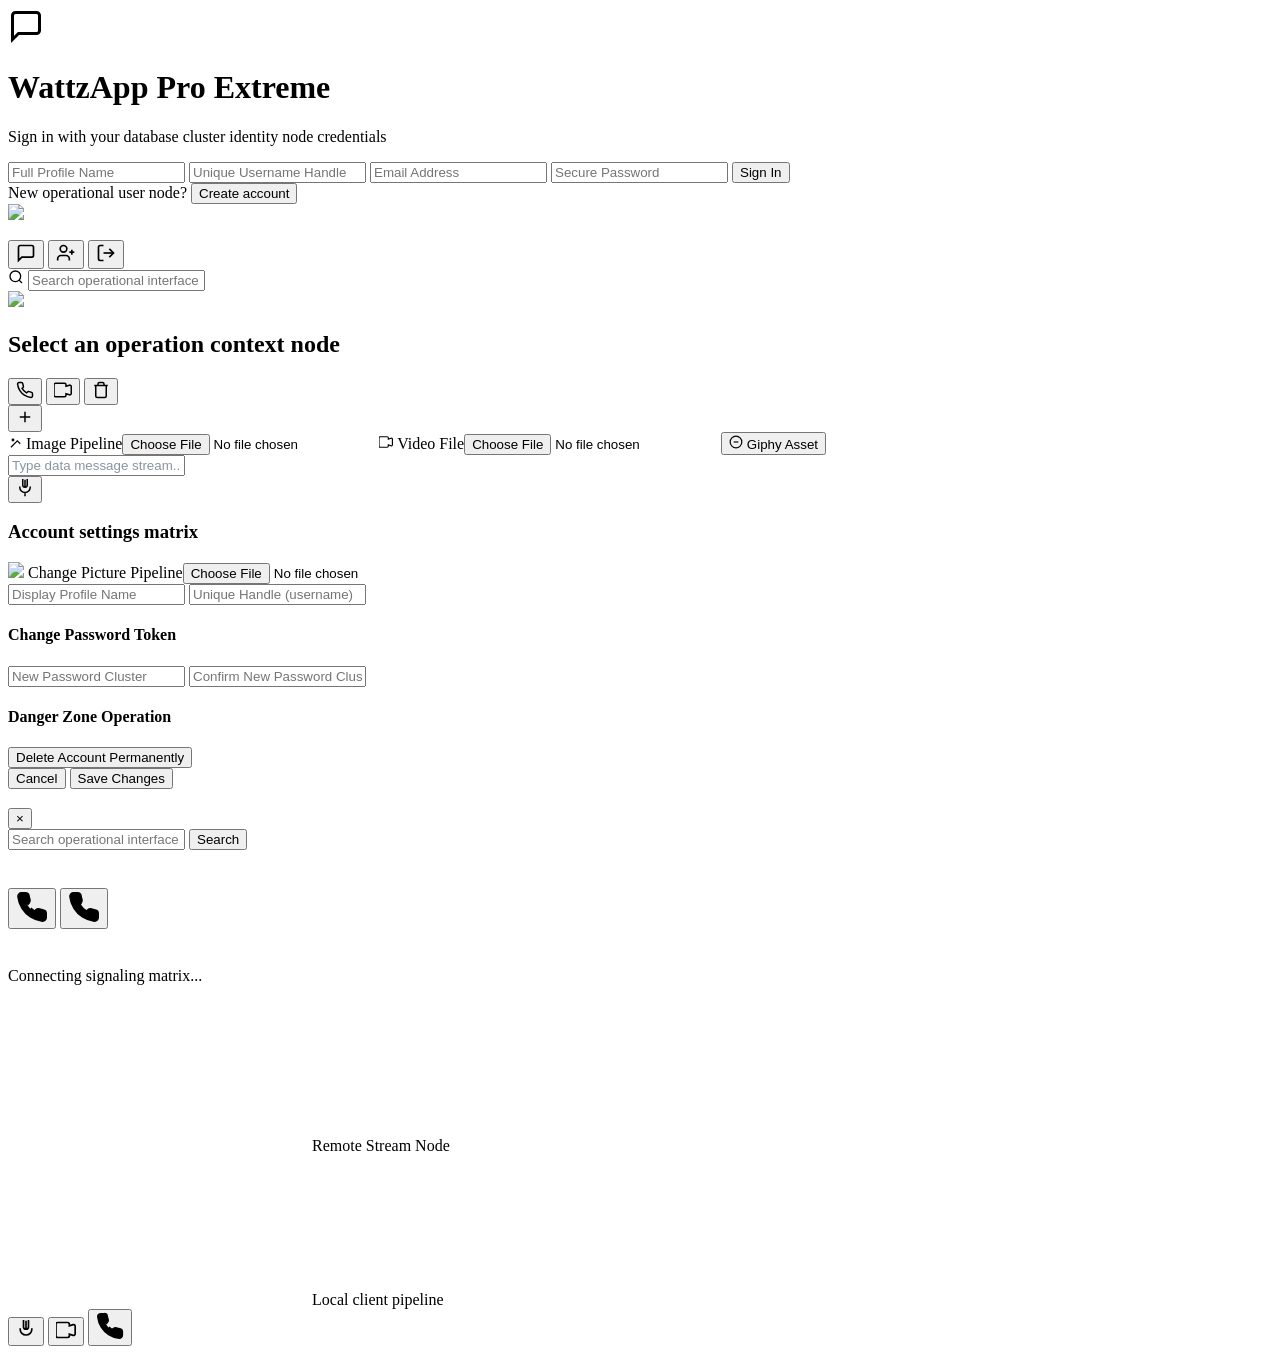
==== commit e373d983: "Update index.html" ====
--- a/index.html
+++ b/index.html
@@ -3,297 +3,243 @@
 <head>
     <meta charset="UTF-8">
     <meta name="viewport" content="width=device-width, initial-scale=1.0">
-    <title>WattzApp Pro Extreme</title>
-    <script src="https://cdn.tailwindcss.com"></script>
+    <title>WattzApp Pro Extreme - Ultimate Ed.</title>
+    <script src="https://tailwindcss.com"></script>
     <script src="https://cdn.jsdelivr.net/npm/@supabase/supabase-js@2"></script>
     <link href="https://fonts.googleapis.com/css2?family=Inter:wght@300;400;500;600;700&display=swap" rel="stylesheet">
-    
-    <script>
-        tailwind.config = {
-            theme: {
-                extend: {
-                    fontFamily: { sans: ['Inter', 'sans-serif'] },
-                    colors: {
-                        wa: {
-                            bg: '#0b141a',
-                            panel: '#111b21',
-                            header: '#202c33',
-                            input: '#2a3942',
-                            teal: '#00a884',
-                            tealHover: '#008f72',
-                            outgoing: '#005c4b',
-                            incoming: '#202c33',
-                            textMuted: '#8696a0',
-                            textMain: '#e9edef',
-                            border: '#222e35'
-                        }
-                    }
-                }
-            }
-        }
-    </script>
     <style>
-        .custom-scroll::-webkit-scrollbar { width: 6px; height: 6px; }
-        .custom-scroll::-webkit-scrollbar-track { background: transparent; }
-        .custom-scroll::-webkit-scrollbar-thumb { background: #374248; border-radius: 99px; }
-        .custom-scroll::-webkit-scrollbar-thumb:hover { background: #4f5d64; }
+        ::-webkit-scrollbar { width: 5px; height: 5px; }
+        ::-webkit-scrollbar-track { background: transparent; }
+        ::-webkit-scrollbar-thumb { background: #374248; border-radius: 99px; }
+        ::-webkit-scrollbar-thumb:hover { background: #4f5d64; }
         
+        .chat-input::placeholder { color: #8696a0; }
+        
+        .recording-pulse { 
+            animation: pulse-record 1s infinite ease-in-out; 
+            color: #ef4444 !important; 
+        }
         @keyframes pulse-record {
             0%, 100% { transform: scale(1); filter: drop-shadow(0 0 0px rgba(239,68,68,0)); }
             50% { transform: scale(1.12); filter: drop-shadow(0 0 8px rgba(239,68,68,0.5)); }
         }
-        .recording-pulse { animation: pulse-record 1s infinite ease-in-out; color: #ef4444 !important; }
-        
+
+        .typing-dot { 
+            animation: typing 1.4s infinite; 
+            display: inline-block; 
+            width: 4px; height: 4px; 
+            border-radius: 50%; 
+            background-color: #8696a0; 
+            margin: 0 1px; 
+        }
+        .typing-dot:nth-child(2) { animation-delay: 0.2s; }
+        .typing-dot:nth-child(3) { animation-delay: 0.4s; }
         @keyframes typing {
           0% { opacity: 0.1; }
           20% { opacity: 1; }
           100% { opacity: 0.1; }
         }
-        .typing-dot { animation: typing 1.4s infinite; display: inline-block; width: 6px; height: 6px; border-radius: 50%; background-color: #8696a0; margin: 0 2px; }
-        .typing-dot:nth-child(2) { animation-delay: 0.2s; }
-        .typing-dot:nth-child(3) { animation-delay: 0.4s; }
     </style>
 </head>
-<body class="bg-wa-bg text-wa-textMain h-screen w-screen overflow-hidden flex antialiased selection:bg-wa-teal/30">
-
-    <div id="auth-view" class="w-full max-w-md bg-[#222e35] p-8 rounded-2xl border border-wa-border shadow-2xl space-y-6 mx-4 transition-all duration-300 flex-none m-auto">
-        <div class="text-center space-y-2">
-            <div class="flex justify-center">
-                <div class="p-4 bg-wa-teal/10 rounded-full text-wa-teal border border-wa-teal/20 shadow-[0_0_20px_rgba(0,168,132,0.2)]">
-                    <svg xmlns="http://www.w3.org/2000/svg" width="36" height="36" viewBox="0 0 24 24" fill="none" stroke="currentColor" stroke-width="2" stroke-linecap="round" stroke-linejoin="round"><path d="M21 15a2 2 0 0 1-2 2H7l-4 4V5a2 2 0 0 1 2-2h14a2 2 0 0 1 2 2z"/></svg>
+<body class="bg-[#0b141a] text-[#e9edef] h-screen w-screen overflow-hidden font-sans antialiased selection:bg-[#00a884]/30">
+
+    <div id="auth-view" class="w-full h-full flex items-center justify-center p-4">
+        <div class="w-full max-w-md bg-[#222e35] p-8 rounded-2xl border border-[#222e35] shadow-2xl space-y-6">
+            <div class="text-center">
+                <div class="inline-flex p-4 bg-[#00a884]/10 rounded-full text-[#00a884] border border-[#00a884]/20 shadow-[0_0_20px_rgba(0,168,132,0.2)] mb-3">
+                    <svg xmlns="http://www.w3.org/2000/svg" width="36" height="36" viewBox="0 0 24 24" fill="none" stroke="currentColor" stroke-width="2"><path d="M21 15a2 2 0 0 1-2 2H7l-4 4V5a2 2 0 0 1 2-2h14a2 2 0 0 1 2 2z"/></svg>
                 </div>
-            </div>
-            <h1 class="text-2xl font-bold tracking-tight text-white mt-3">WattzApp Pro Extreme</h1>
-            <p id="auth-subtitle" class="text-xs text-wa-textMuted">Sign in to your real-time cloud identity workspace</p>
-        </div>
-        
-        <div class="space-y-3">
-            <input type="text" id="auth-name" placeholder="Full Profile Name" class="hidden w-full bg-wa-input text-white rounded-xl px-4 py-3 text-sm placeholder-wa-textMuted border border-transparent focus:border-wa-teal focus:outline-none transition-all">
-            <input type="text" id="auth-username" placeholder="Unique Username Handle" class="hidden w-full bg-wa-input text-white rounded-xl px-4 py-3 text-sm placeholder-wa-textMuted border border-transparent focus:border-wa-teal focus:outline-none transition-all">
-            <input type="email" id="auth-email" placeholder="Email Address" class="w-full bg-wa-input text-white rounded-xl px-4 py-3 text-sm placeholder-wa-textMuted border border-transparent focus:border-wa-teal focus:outline-none transition-all">
-            <input type="password" id="auth-password" placeholder="Secure Password" class="w-full bg-wa-input text-white rounded-xl px-4 py-3 text-sm placeholder-wa-textMuted border border-transparent focus:border-wa-teal focus:outline-none transition-all">
+                <h1 class="text-2xl font-bold tracking-tight text-white mt-3">WattzApp Pro Extreme</h1>
+                <p id="auth-subtitle" class="text-xs text-[#8696a0] mt-1">Sign in with your database cluster identity node credentials</p>
+            </div>
             
-            <button onclick="submitAuthForm()" id="auth-btn" class="w-full bg-wa-teal text-black font-semibold rounded-xl py-3 text-sm hover:bg-wa-tealHover shadow-lg hover:shadow-wa-teal/10 transition-all active:scale-[0.99] mt-2">
-                Sign In
-            </button>
-        </div>
-        
-        <div class="text-center text-xs text-wa-textMuted pt-2">
-            <span id="auth-toggle-msg">New to WattzApp Pro Extreme?</span>
-            <button onclick="toggleAuthMode()" id="auth-toggle-link" class="text-wa-teal hover:underline font-medium ml-1 bg-transparent border-none">Create account</button>
+            <div class="space-y-3">
+                <input type="text" id="auth-name" placeholder="Full Profile Name" class="hidden w-full bg-[#2a3942] text-white rounded-xl px-4 py-3 text-sm placeholder-[#8696a0] border border-transparent focus:border-[#00a884] focus:outline-none transition-all">
+                <input type="text" id="auth-username" placeholder="Unique Username Handle" class="hidden w-full bg-[#2a3942] text-white rounded-xl px-4 py-3 text-sm placeholder-[#8696a0] border border-transparent focus:border-[#00a884] focus:outline-none transition-all">
+                <input type="email" id="auth-email" placeholder="Email Address" class="w-full bg-[#2a3942] text-white rounded-xl px-4 py-3 text-sm placeholder-[#8696a0] border border-transparent focus:border-[#00a884] focus:outline-none transition-all">
+                <input type="password" id="auth-password" placeholder="Secure Password" class="w-full bg-[#2a3942] text-white rounded-xl px-4 py-3 text-sm placeholder-[#8696a0] border border-transparent focus:border-[#00a884] focus:outline-none transition-all">
+                <button onclick="submitAuthForm()" id="auth-btn" class="w-full bg-[#00a884] text-black font-semibold rounded-xl py-3.5 text-sm hover:bg-[#008f72] shadow-lg transition-all active:scale-[0.99] mt-2">Sign In</button>
+            </div>
+            
+            <div class="text-center text-xs text-[#8696a0] pt-1">
+                <span id="auth-toggle-msg">New operational user node?</span>
+                <button onclick="toggleAuthMode()" id="auth-toggle-link" class="text-[#00a884] hover:underline font-medium ml-1 bg-transparent">Create account</button>
+            </div>
         </div>
     </div>
 
     <div id="app-view" class="hidden w-full h-full flex overflow-hidden">
         
-        <aside class="w-[380px] bg-wa-panel border-r border-wa-border flex flex-col h-full flex-shrink-0">
-            <header class="h-[64px] bg-wa-header px-4 flex items-center justify-between border-b border-wa-border/40 shadow-sm">
+        <aside class="w-[360px] bg-[#111b21] border-r border-[#222e35]/60 flex flex-col h-full flex-shrink-0 z-20">
+            <header class="h-[64px] bg-[#202c33] px-4 flex items-center justify-between border-b border-[#222e35]/30 shadow-sm">
                 <div class="flex items-center gap-3">
-                    <img id="user-avatar" src="https://raw.githubusercontent.com/Csing102/Wattz/refs/heads/main/user.jpeg" class="w-10 h-10 rounded-full cursor-pointer object-cover border-2 border-wa-border hover:border-wa-teal transition-all" onclick="openModal('profile-modal')" title="Edit Profile Details">
-                    <div>
-                        <p id="user-name-display" class="text-sm font-semibold text-wa-textMain"></p>
-                        <p id="user-username-display" class="text-xs text-wa-textMuted"></p>
+                    <img id="user-avatar" src="https://raw.githubusercontent.com/Csing102/Wattz/refs/heads/main/user.jpeg" class="w-10 h-10 rounded-full cursor-pointer object-cover border-2 border-[#222e35]/80 hover:border-[#00a884] transition-all" onclick="openModal('profile-modal')">
+                    <div class="min-w-0">
+                        <p id="user-name-display" class="text-sm font-semibold text-[#e9edef] truncate"></p>
+                        <p id="user-username-display" class="text-[11px] text-[#8696a0] truncate"></p>
                     </div>
                 </div>
-                <div class="flex items-center gap-4 text-wa-textMuted">
-                    <button onclick="createNewChannel()" class="p-2 hover:bg-wa-input hover:text-wa-textMain rounded-xl transition-all" title="New Room Workspace">
-                        <svg xmlns="http://www.w3.org/2000/svg" width="20" height="20" viewBox="0 0 24 24" fill="none" stroke="currentColor" stroke-width="2"><line x1="12" y1="5" x2="12" y2="19"/><line x1="5" y1="12" x2="19" y2="12"/></svg>
-                    </button>
-                    <button onclick="createNewPrivateChat()" class="p-2 hover:bg-wa-input hover:text-wa-textMain rounded-xl transition-all" title="New Private Chat">
-                        <svg xmlns="http://www.w3.org/2000/svg" width="20" height="20" viewBox="0 0 24 24" fill="none" stroke="currentColor" stroke-width="2"><path d="M16 21v-2a4 4 0 0 0-4-4H6a4 4 0 0 0-4 4v2"/><circle cx="9" cy="7" r="4"/><line x1="19" y1="8" x2="19" y2="14"/><line x1="16" y1="11" x2="22" y2="11"/></svg>
-                    </button>
-                    <button onclick="terminateSession()" class="p-2 hover:bg-wa-input hover:text-red-400 rounded-xl transition-all" title="Secure Logout">
-                        <svg xmlns="http://www.w3.org/2000/svg" width="20" height="20" viewBox="0 0 24 24" fill="none" stroke="currentColor" stroke-width="2"><path d="M9 21H5a2 2 0 0 1-2-2V5a2 2 0 0 1 2-2h4"/><polyline points="16 17 21 12 16 7"/><line x1="21" y1="12" x2="9" y2="12"/></svg>
-                    </button>
+                <div class="flex items-center gap-4 text-[#aebac1]">
+                    <button onclick="createNewChannel()" class="p-2 hover:bg-[#2a3942] hover:text-white rounded-xl transition-all"><svg xmlns="http://www.w3.org/2000/svg" width="20" height="20" viewBox="0 0 24 24" fill="none" stroke="currentColor" stroke-width="2"><path d="M21 15a2 2 0 0 1-2 2H7l-4 4V5a2 2 0 0 1 2-2h14a2 2 0 0 1 2 2z"/></svg></button>
+                    <button onclick="createNewPrivateChat()" class="p-2 hover:bg-[#2a3942] hover:text-white rounded-xl transition-all"><svg xmlns="http://www.w3.org/2000/svg" width="20" height="20" viewBox="0 0 24 24" fill="none" stroke="currentColor" stroke-width="2"><path d="M16 21v-2a4 4 0 0 0-4-4H6a4 4 0 0 0-4 4v2"/><circle cx="9" cy="7" r="4"/><line x1="19" y1="8" x2="19" y2="14"/><line x1="16" y1="11" x2="22" y2="11"/></svg></button>
+                    <button onclick="terminateSession()" class="p-2 hover:bg-[#2a3942] hover:text-red-400 rounded-xl transition-all"><svg xmlns="http://www.w3.org/2000/svg" width="20" height="20" viewBox="0 0 24 24" fill="none" stroke="currentColor" stroke-width="2"><path d="M9 21H5a2 2 0 0 1-2-2V5a2 2 0 0 1 2-2h4"/><polyline points="16 17 21 12 16 7"/><line x1="21" y1="12" x2="9" y2="12"/></svg></button>
                 </div>
             </header>
             
-            <div class="p-3 bg-wa-panel border-b border-wa-border/50">
+            <div class="p-3 bg-[#111b21] border-b border-[#222e35]/30">
                 <div class="relative flex items-center">
-                    <span class="absolute left-3.5 text-wa-textMuted">
-                        <svg xmlns="http://www.w3.org/2000/svg" width="16" height="16" viewBox="0 0 24 24" fill="none" stroke="currentColor" stroke-width="2"><circle cx="11" cy="11" r="8"/><line x1="21" y1="21" x2="16.65" y2="16.65"/></svg>
-                    </span>
-                    <input type="text" placeholder="Search operational interface nodes..." class="w-full bg-wa-header text-xs rounded-xl pl-10 pr-4 py-2.5 text-wa-textMain placeholder-wa-textMuted focus:outline-none border border-transparent focus:border-wa-border/60 transition-all">
+                    <span class="absolute left-3.5 text-[#8696a0]"><svg xmlns="http://www.w3.org/2000/svg" width="16" height="16" viewBox="0 0 24 24" fill="none" stroke="currentColor" stroke-width="2"><circle cx="11" cy="11" r="8"/><line x1="21" y1="21" x2="16.65" y2="16.65"/></svg></span>
+                    <input type="text" placeholder="Search operational interface nodes..." class="w-full bg-[#202c33] text-xs rounded-xl pl-10 pr-4 py-2.5 text-[#e9edef] placeholder-[#8696a0] focus:outline-none focus:ring-1 focus:ring-[#222e35]">
                 </div>
             </div>
             
-            <div id="channels-list" class="flex-1 overflow-y-auto custom-scroll divide-y divide-wa-border/30"></div>
+            <div id="channels-list" class="flex-1 overflow-y-auto custom-scroll divide-y divide-[#222e35]/30"></div>
         </aside>
 
-        <main class="flex-1 bg-wa-bg flex flex-col h-full relative">
-            <header class="h-[64px] bg-wa-header px-4 flex items-center justify-between shadow-md z-10 border-b border-wa-border/20">
-                <div class="flex items-center gap-3.5">
-                    <img id="active-room-avatar" src="https://raw.githubusercontent.com/Csing102/Wattz/refs/heads/main/user.jpeg" class="w-10 h-10 rounded-full object-cover border border-wa-border">
-                    <div>
-                        <h2 id="active-room-title" class="text-sm font-semibold text-white tracking-wide">Select an operation node</h2>
-                        <div id="active-room-status" class="text-[11px] text-wa-teal font-medium tracking-wide mt-0.5 min-h-[15px] flex items-center gap-1.5"></div>
+        <main class="flex-1 bg-[#0b141a] flex flex-col h-full relative z-10">
+            <header class="h-[64px] bg-[#202c33] px-4 flex items-center justify-between border-b border-[#222e35]/20 shadow-sm">
+                <div class="flex items-center gap-3.5 min-w-0">
+                    <img id="active-room-avatar" src="https://raw.githubusercontent.com/Csing102/Wattz/refs/heads/main/user.jpeg" class="w-10 h-10 rounded-full object-cover border border-[#222e35]/60 flex-shrink-0">
+                    <div class="min-w-0">
+                        <h2 id="active-room-title" class="text-sm font-semibold text-white tracking-wide truncate">Select an operation context node</h2>
+                        <div id="active-room-status" class="text-[11px] font-medium tracking-wide mt-0.5 min-h-[15px] flex items-center gap-1.5"></div>
                     </div>
                 </div>
                 
-                <div id="call-actions" class="hidden flex items-center gap-2 text-wa-textMuted">
-                    <button onclick="initiateWebRTCCall('audio')" class="p-2.5 hover:bg-wa-input hover:text-wa-teal rounded-xl transition-all" title="Audio Call">
-                        <svg xmlns="http://www.w3.org/2000/svg" width="18" height="18" viewBox="0 0 24 24" fill="none" stroke="currentColor" stroke-width="2"><path d="M22 16.92v3a2 2 0 0 1-2.18 2 19.79 19.79 0 0 1-8.63-3.07 19.5 19.5 0 0 1-6-6 19.79 19.79 0 0 1-3.07-8.67A2 2 0 0 1 4.11 2h3a2 2 0 0 1 2 1.72 12.84 12.84 0 0 0 .7 2.81 2 2 0 0 1-.45 2.11L8.09 9.91a16 16 0 0 0 6 6l1.27-1.27a2 2 0 0 1 2.11-.45 12.84 12.84 0 0 0 2.81.7A2 2 0 0 1 22 16.92z"/></svg>
-                    </button>
-                    <button onclick="initiateWebRTCCall('video')" class="p-2.5 hover:bg-wa-input hover:text-wa-teal rounded-xl transition-all" title="Video Call">
-                        <svg xmlns="http://www.w3.org/2000/svg" width="18" height="18" viewBox="0 0 24 24" fill="none" stroke="currentColor" stroke-width="2"><path d="M23 7a2 2 0 0 0-2.45-1.45L16 7V5a2 2 0 0 0-2-2H2a2 2 0 0 0-2 2v14a2 2 0 0 0 2 2h12a2 2 0 0 0 2-2v-2l4.55 1.45A2 2 0 0 0 23 17V7z"/></svg>
-                    </button>
+                <div id="call-actions" class="hidden flex items-center gap-2 text-[#aebac1]">
+                    <button onclick="createNewCall('audio')" class="p-2.5 hover:bg-[#2a3942] hover:text-[#00a884] rounded-xl transition-all"><svg xmlns="http://www.w3.org/2000/svg" width="18" height="18" viewBox="0 0 24 24" fill="none" stroke="currentColor" stroke-width="2"><path d="M22 16.92v3a2 2 0 0 1-2.18 2 19.79 19.79 0 0 1-8.63-3.07 19.5 19.5 0 0 1-6-6 19.79 19.79 0 0 1-3.07-8.67A2 2 0 0 1 4.11 2h3a2 2 0 0 1 2 1.72 12.84 12.84 0 0 0 .7 2.81 2 2 0 0 1-.45 2.11L8.09 9.91a16 16 0 0 0 6 6l1.27-1.27a2 2 0 0 1 2.11-.45 12.84 12.84 0 0 0 2.81.7A2 2 0 0 1 22 16.92z"/></svg></button>
+                    <button onclick="createNewCall('video')" class="p-2.5 hover:bg-[#2a3942] hover:text-[#00a884] rounded-xl transition-all"><svg xmlns="http://www.w3.org/2000/svg" width="18" height="18" viewBox="0 0 24 24" fill="none" stroke="currentColor" stroke-width="2"><path d="M23 7a2 2 0 0 0-2.45-1.45L16 7V5a2 2 0 0 0-2-2H2a2 2 0 0 0-2 2v14a2 2 0 0 0 2 2h12a2 2 0 0 0 2-2v-2l4.55 1.45A2 2 0 0 0 23 17V7z"/></svg></button>
+                    <button onclick="promptDeleteCurrentChat()" class="p-2.5 hover:bg-[#2a3942] hover:text-red-400 rounded-xl transition-all"><svg xmlns="http://www.w3.org/2000/svg" width="18" height="18" viewBox="0 0 24 24" fill="none" stroke="currentColor" stroke-width="2"><polyline points="3 6 5 6 21 6"/><path d="M19 6v14a2 2 0 0 1-2 2H7a2 2 0 0 1-2-2V6m3 0V4a2 2 0 0 1 2-2h4a2 2 0 0 1 2 2v2"/></svg></button>
                 </div>
             </header>
 
-            <div id="messages-flow" class="flex-1 overflow-y-auto custom-scroll p-6 space-y-4 bg-[url('https://user-images.githubusercontent.com/15075759/28719144-86dc0f70-73b1-11e7-911d-60d70fcded21.png')] bg-opacity-[0.02]"></div>
-
-            <footer id="input-dock" class="hidden min-h-[64px] bg-wa-header px-4 py-2.5 flex items-center gap-3 relative border-t border-wa-border/40 z-10">
-                <div class="relative">
-                    <button onclick="toggleElement('media-menu')" class="p-2.5 text-wa-textMuted hover:bg-wa-input hover:text-white rounded-xl transition-all flex items-center justify-center">
-                        <svg xmlns="http://www.w3.org/2000/svg" width="18" height="18" viewBox="0 0 24 24" fill="none" stroke="currentColor" stroke-width="2"><line x1="12" y1="5" x2="12" y2="19"/><line x1="5" y1="12" x2="19" y2="12"/></svg>
-                    </button>
-                    <div id="media-menu" class="hidden absolute bottom-14 left-0 bg-[#233138] rounded-xl shadow-2xl py-2 w-48 border border-wa-border z-50 text-xs font-medium">
-                        <label class="flex items-center gap-3 px-4 py-2.5 hover:bg-wa-panel cursor-pointer text-wa-textMain">
-                            <svg xmlns="http://www.w3.org/2000/svg" width="14" height="14" viewBox="0 0 24 24" fill="none" stroke="currentColor" stroke-width="2"><rect x="3" y="3" w="18" h="18" rx="2" ry="2"/><circle cx="8.5" cy="8.5" r="1.5"/><polyline points="21 15 16 10 5 21"/></svg> Image Pipeline
-                            <input type="file" accept="image/*" class="hidden" onchange="processMediaFile(this, 'image')">
-                        </label>
-                        <label class="flex items-center gap-3 px-4 py-2.5 hover:bg-wa-panel cursor-pointer text-wa-textMain">
-                            <svg xmlns="http://www.w3.org/2000/svg" width="14" height="14" viewBox="0 0 24 24" fill="none" stroke="currentColor" stroke-width="2"><path d="M23 7a2 2 0 0 0-2.45-1.45L16 7V5a2 2 0 0 0-2-2H2a2 2 0 0 0-2 2v14a2 2 0 0 0 2 2h12a2 2 0 0 0 2-2v-2l4.55 1.45A2 2 0 0 0 23 17V7z"/></svg> Video File
-                            <input type="file" accept="video/*" class="hidden" onchange="processMediaFile(this, 'video')">
-                        </label>
-                        <button onclick="openMediaSearchModal('gif')" class="w-full text-left flex items-center gap-3 px-4 py-2.5 hover:bg-wa-panel text-wa-textMain">
-                            <svg xmlns="http://www.w3.org/2000/svg" width="14" height="14" viewBox="0 0 24 24" fill="none" stroke="currentColor" stroke-width="2"><rect x="3" y="3" w="18" h="18" rx="2" ry="2"/><circle cx="12" cy="12" r="10"/><path d="M8 12h8"/></svg> Giphy Engine Asset
-                        </button>
-                        <button onclick="openMediaSearchModal('music')" class="w-full text-left flex items-center gap-3 px-4 py-2.5 hover:bg-wa-panel text-wa-textMain">
-                            <svg xmlns="http://www.w3.org/2000/svg" width="14" height="14" viewBox="0 0 24 24" fill="none" stroke="currentColor" stroke-width="2"><path d="M9 18V5l12-2v13"/><circle cx="6" cy="18" r="3"/><circle cx="18" cy="16" r="3"/></svg> iTunes Music Clip
-                        </button>
+            <div id="messages-flow" class="flex-1 overflow-y-auto custom-scroll p-6 space-y-3.5 bg-[url('https://user-images.githubusercontent.com/15075759/28719144-86dc0f70-73b1-11e7-911d-60d70fcded21.png')] bg-opacity-[0.015]"></div>
+
+            <footer id="input-dock" class="hidden min-h-[64px] bg-[#202c33] px-4 py-2.5 flex items-center gap-3 border-t border-[#222e35]/40 relative">
+                <div class="relative flex-none">
+                    <button onclick="toggleElement('media-menu')" class="p-2.5 text-[#aebac1] hover:bg-[#2a3942] hover:text-white rounded-xl transition-all flex items-center justify-center"><svg xmlns="http://www.w3.org/2000/svg" width="18" height="18" viewBox="0 0 24 24" fill="none" stroke="currentColor" stroke-width="2"><line x1="12" y1="5" x2="12" y2="19"/><line x1="5" y1="12" x2="19" y2="12"/></svg></button>
+                    <div id="media-menu" class="hidden absolute bottom-full mb-3 left-0 bg-[#233138] rounded-xl shadow-2xl py-2 w-48 border border-[#222e35] text-xs font-medium space-y-0.5 transform scale-95 opacity-0 transition-all origin-bottom-left">
+                        <label class="flex items-center gap-3 px-4 py-2.5 hover:bg-[#111b21]/70 cursor-pointer text-[#e9edef]"><svg xmlns="http://www.w3.org/2000/svg" width="14" height="14" viewBox="0 0 24 24" fill="none" stroke="currentColor" stroke-width="2"><rect x="3" y="3" w="18" h="18" rx="2" ry="2"/><circle cx="8.5" cy="8.5" r="1.5"/><polyline points="21 15 16 10 5 21"/></svg> Image Pipeline<input type="file" accept="image/*" class="hidden" onchange="processMediaFile(this, 'image')"></label>
+                        <label class="flex items-center gap-3 px-4 py-2.5 hover:bg-[#111b21]/70 cursor-pointer text-[#e9edef]"><svg xmlns="http://www.w3.org/2000/svg" width="14" height="14" viewBox="0 0 24 24" fill="none" stroke="currentColor" stroke-width="2"><path d="M23 7a2 2 0 0 0-2.45-1.45L16 7V5a2 2 0 0 0-2-2H2a2 2 0 0 0-2 2v14a2 2 0 0 0 2 2h12a2 2 0 0 0 2-2v-2l4.55 1.45A2 2 0 0 0 23 17V7z"/></svg> Video File<input type="file" accept="video/*" class="hidden" onchange="processMediaFile(this, 'video')"></label>
+                        <button onclick="openMediaSearchModal('gif')" class="w-full text-left flex items-center gap-3 px-4 py-2.5 hover:bg-[#111b21]/70 text-[#e9edef]"><svg xmlns="http://www.w3.org/2000/svg" width="14" height="14" viewBox="0 0 24 24" fill="none" stroke="currentColor" stroke-width="2"><rect x="3" y="3" w="18" h="18" rx="2" ry="2"/><circle cx="12" cy="12" r="10"/><path d="M8 12h8"/></svg> Giphy Asset</button>
                     </div>
                 </div>
 
                 <div class="flex-1 relative">
-                    <input type="text" id="msg-field" placeholder="Type data message stream..." class="w-full bg-wa-input rounded-xl px-4 py-3 text-xs text-white placeholder-wa-textMuted focus:outline-none border border-transparent focus:border-wa-border transition-all" oninput="handleInputFieldChange(this)">
-                    <div id="username-suggestions" class="hidden absolute bottom-full left-0 w-full bg-[#233138] rounded-xl shadow-2xl border border-wa-border max-h-40 overflow-y-auto custom-scroll z-50"></div>
+                    <input type="text" id="msg-field" placeholder="Type data message stream..." class="chat-input w-full bg-[#2a3942] rounded-xl px-4 py-3 text-xs text-white placeholder-[#8696a0] focus:outline-none border border-transparent focus:border-[#222e35]/80 transition-all" oninput="handleInputFieldChange(this)">
+                    <div id="username-suggestions" class="hidden absolute bottom-full mb-2 left-0 w-full bg-[#233138] rounded-xl shadow-2xl border border-[#222e35] max-h-40 overflow-y-auto custom-scroll divide-y divide-[#222e35]/30"></div>
                 </div>
-                <button id="mic-trigger" onclick="handleVoiceNoteRecording()" class="p-2.5 text-wa-textMuted hover:bg-wa-input hover:text-white rounded-xl transition-all flex items-center justify-center">
-                    <svg xmlns="http://www.w3.org/2000/svg" width="18" height="18" viewBox="0 0 24 24" fill="none" stroke="currentColor" stroke-width="2"><path d="M12 1v10a3 3 0 0 0 3-3V1a3 3 0 0 0-6 0v7a3 3 0 0 0 3 3H12z"/><path d="M19 10v1a7 7 0 0 1-14 0v-1"/><line x1="12" y1="19" x2="12" y2="23"/></svg>
-                </button>
+                <button id="mic-trigger" onclick="handleVoiceNoteRecording()" class="flex-none p-2.5 text-[#aebac1] hover:bg-[#2a3942] hover:text-white rounded-xl transition-all flex items-center justify-center"><svg xmlns="http://www.w3.org/2000/svg" width="18" height="18" viewBox="0 0 24 24" fill="none" stroke="currentColor" stroke-width="2"><path d="M12 1v10a3 3 0 0 0 3-3V1a3 3 0 0 0-6 0v7a3 3 0 0 0 3 3H12z"/><path d="M19 10v1a7 7 0 0 1-14 0v-1"/><line x1="12" y1="19" x2="12" y2="23"/></svg></button>
             </footer>
         </main>
     </div>
 
     <div id="notification-container" class="fixed top-4 right-4 z-[100] space-y-3 w-80"></div>
 
-    <div id="profile-modal" class="hidden fixed inset-0 bg-black/80 backdrop-blur-sm flex items-center justify-center z-50 p-4">
-        <div class="bg-[#222e35] rounded-2xl p-6 w-full max-w-md border border-wa-border space-y-5 shadow-2xl overflow-y-auto custom-scroll max-h-[90vh]">
-            <h3 class="text-lg font-bold text-white tracking-wide">Account Settings</h3>
+    <div id="profile-modal" class="hidden fixed inset-0 bg-black/80 backdrop-blur-sm flex items-center justify-center z-[80] p-4">
+        <div class="bg-[#222e35] rounded-2xl p-6 w-full max-w-md border border-[#222e35] space-y-5 shadow-2xl overflow-y-auto custom-scroll max-h-[90vh]">
+            <h3 class="text-lg font-bold text-white tracking-wide">Account settings matrix</h3>
             
-            <div class="flex flex-col items-center gap-3 border-b border-wa-border/40 pb-4">
-                <img id="edit-avatar-preview" src="https://raw.githubusercontent.com/Csing102/Wattz/refs/heads/main/user.jpeg" class="w-24 h-24 rounded-full object-cover border-4 border-wa-border">
-                <label class="bg-wa-header text-wa-textMain text-xs px-4 py-2 rounded-xl cursor-pointer hover:bg-wa-input transition-all">
-                    Change Picture Pipeline
-                    <input type="file" accept="image/*" class="hidden" onchange="previewAndSetAvatar(this)">
-                </label>
+            <div class="flex flex-col items-center gap-3 border-b border-[#222e35]/40 pb-4">
+                <img id="edit-avatar-preview" src="https://raw.githubusercontent.com/Csing102/Wattz/refs/heads/main/user.jpeg" class="w-24 h-24 rounded-full object-cover border-4 border-[#222e35]">
+                <label class="bg-[#202c33] text-[#e9edef] text-xs px-4 py-2 rounded-xl cursor-pointer hover:bg-[#2a3942] transition-all">Change Picture Pipeline<input type="file" accept="image/*" class="hidden" onchange="previewAndSetAvatar(this)"></label>
             </div>
 
             <div class="space-y-3">
-                <input type="text" id="edit-name" placeholder="Display Profile Name" class="w-full bg-wa-input rounded-xl px-4 py-3 text-sm border border-transparent focus:border-wa-teal focus:outline-none text-white">
-                <input type="text" id="edit-username" placeholder="Unique Username Handle" class="w-full bg-wa-input rounded-xl px-4 py-3 text-sm border border-transparent focus:border-wa-teal focus:outline-none text-white">
-            </div>
-
-            <div class="border-t border-wa-border/40 pt-4 space-y-3">
+                <input type="text" id="edit-name" placeholder="Display Profile Name" class="w-full bg-[#2a3942] rounded-xl px-4 py-3 text-sm text-white placeholder-[#8696a0] border border-transparent focus:border-[#00a884]">
+                <input type="text" id="edit-username" placeholder="Unique Handle (username)" class="w-full bg-[#2a3942] rounded-xl px-4 py-3 text-sm text-white placeholder-[#8696a0] border border-transparent focus:border-[#00a884]">
+            </div>
+
+            <div class="border-t border-[#222e35]/40 pt-4 space-y-3">
                 <h4 class="text-sm font-semibold text-white">Change Password Token</h4>
-                <input type="password" id="edit-new-password" placeholder="New Password" class="w-full bg-wa-input rounded-xl px-4 py-3 text-sm border border-transparent focus:border-wa-teal focus:outline-none text-white">
-                <input type="password" id="edit-confirm-password" placeholder="Confirm New Password" class="w-full bg-wa-input rounded-xl px-4 py-3 text-sm border border-transparent focus:border-wa-teal focus:outline-none text-white">
-            </div>
-
-            <div class="border-t border-wa-border/40 pt-4 space-y-3">
-                <h4 class="text-sm font-semibold text-red-400">Danger Zone</h4>
-                <button onclick="confirmAccountDeletion()" class="w-full bg-red-500/10 text-red-400 font-medium rounded-xl py-3 text-sm hover:bg-red-500 hover:text-white transition-all">
-                    Delete Account Permanently
-                </button>
-            </div>
-
-            <div class="flex justify-end gap-2 pt-2">
-                <button onclick="closeModal('profile-modal')" class="px-5 py-2.5 rounded-xl text-sm font-semibold text-wa-textMuted hover:bg-wa-panel transition-all">Cancel</button>
-                <button onclick="commitProfileUpdates()" class="px-5 py-2.5 bg-wa-teal text-black font-semibold rounded-xl text-sm hover:bg-wa-tealHover transition-all">Save Changes</button>
+                <input type="password" id="edit-new-password" placeholder="New Password Cluster" class="w-full bg-[#2a3942] rounded-xl px-4 py-3 text-sm text-white placeholder-[#8696a0] border border-transparent focus:border-[#00a884]">
+                <input type="password" id="edit-confirm-password" placeholder="Confirm New Password Cluster" class="w-full bg-[#2a3942] rounded-xl px-4 py-3 text-sm text-white placeholder-[#8696a0] border border-transparent focus:border-[#00a884]">
+            </div>
+
+            <div class="border-t border-[#222e35]/40 pt-4 space-y-3">
+                <h4 class="text-sm font-semibold text-red-400">Danger Zone Operation</h4>
+                <button onclick="confirmAccountDeletion()" class="w-full bg-red-500/10 text-red-400 font-medium rounded-xl py-3 text-sm hover:bg-red-500 hover:text-white transition-all">Delete Account Permanently</button>
+            </div>
+
+            <div class="flex justify-end gap-2.5 pt-1">
+                <button onclick="closeModal('profile-modal')" class="px-5 py-2.5 rounded-xl text-xs font-semibold text-[#8696a0] hover:bg-[#111b21]/70">Cancel</button>
+                <button onclick="commitProfileUpdates()" class="px-5 py-2.5 bg-[#00a884] text-black font-semibold rounded-xl text-xs hover:bg-[#008f72]">Save Changes</button>
             </div>
         </div>
     </div>
 
-    <div id="media-search-modal" class="hidden fixed inset-0 bg-black/80 backdrop-blur-sm flex items-center justify-center z-50 p-4">
-        <div class="bg-[#222e35] rounded-2xl p-6 w-full max-w-xl border border-wa-border space-y-4 shadow-2xl">
+    <div id="media-search-modal" class="hidden fixed inset-0 bg-black/80 backdrop-blur-sm flex items-center justify-center z-[80] p-4">
+        <div class="bg-[#222e35] rounded-2xl p-6 w-full max-w-xl border border-[#222e35] space-y-4 shadow-2xl">
             <div class="flex justify-between items-center">
-                <h3 id="media-search-title" class="text-lg font-bold text-white tracking-wide"></h3>
-                <button onclick="closeModal('media-search-modal')" class="text-wa-textMuted hover:text-white">&times;</button>
+                <h3 id="media-search-title" class="text-lg font-bold text-white"></h3>
+                <button onclick="closeModal('media-search-modal')" class="text-[#8696a0] hover:text-white">&times;</button>
             </div>
             <div class="relative">
-                <input type="text" id="media-search-input" placeholder="Search operational interface nodes..." class="w-full bg-wa-header text-sm rounded-xl px-4 py-3 text-wa-textMain placeholder-wa-textMuted focus:outline-none border border-wa-border transition-all">
-                <button onclick="performMediaSearch()" class="absolute right-3 top-1/2 -translate-y-1/2 bg-wa-teal text-black text-xs font-semibold px-4 py-1.5 rounded-lg hover:bg-wa-tealHover">Search</button>
+                <input type="text" id="media-search-input" placeholder="Search operational interface nodes..." class="w-full bg-[#202c33] text-sm rounded-xl px-4 py-3 text-[#e9edef] placeholder-[#8696a0] border border-[#222e35] focus:outline-none">
+                <button onclick="performMediaSearch()" class="absolute right-3 top-1/2 -translate-y-1/2 bg-[#00a884] text-black text-xs font-semibold px-4 py-1.5 rounded-lg hover:bg-[#008f72]">Search</button>
             </div>
             <div id="media-search-results" class="grid grid-cols-3 gap-3 max-h-80 overflow-y-auto custom-scroll p-1"></div>
         </div>
     </div>
 
-    <div id="incoming-call-modal" class="hidden fixed inset-0 bg-black/90 backdrop-blur-md flex items-center justify-center z-[100] p-6">
+    <div id="incoming-call-modal" class="hidden fixed inset-0 bg-black/90 backdrop-blur-md flex items-center justify-center z-[110] p-6">
         <div class="flex flex-col items-center space-y-8 text-center">
-            <img id="incoming-caller-avatar" src="" class="w-32 h-32 rounded-full object-cover ring-8 ring-wa-teal/20 animate-pulse">
+            <img id="incoming-caller-avatar" src="" class="w-32 h-32 rounded-full object-cover ring-8 ring-[#00a884]/20 animate-pulse">
             <div class="space-y-1">
                 <h2 id="incoming-caller-name" class="text-2xl font-bold text-white tracking-wide"></h2>
-                <p id="incoming-call-type" class="text-sm text-wa-teal font-medium tracking-widest uppercase"></p>
+                <p id="incoming-call-type" class="text-sm text-[#00a884] font-medium tracking-widest uppercase"></p>
             </div>
             <div class="flex gap-10">
-                <button onclick="rejectIncomingCall()" class="w-20 h-20 rounded-full bg-red-500 text-white flex items-center justify-center shadow-xl hover:bg-red-600 transition-all transform hover:scale-105">
-                    <svg xmlns="http://www.w3.org/2000/svg" width="32" height="32" viewBox="0 0 24 24" fill="none" stroke="currentColor" stroke-width="2.5"><path d="M10.68 13.31a16 16 0 0 0 3.41 2.6l1.27-1.27a2 2 0 0 1 2.11-.45 12.84 12.84 0 0 0 2.81.7A2 2 0 0 1 22 16.92v3a2 2 0 0 1-2.18 2 19.79 19.79 0 0 1-8.63-3.07 19.5 19.5 0 0 1-6-6 19.79 19.79 0 0 1-3.07-8.67A2 2 0 0 1 4.11 2h3a2 2 0 0 1 2 1.72 12.84 12.84 0 0 0 .7 2.81 2 2 0 0 1-.45 2.11L8.09 9.91" fill="currentColor"/></svg>
-                </button>
-                <button onclick="acceptIncomingCall()" class="w-20 h-20 rounded-full bg-wa-teal text-black flex items-center justify-center shadow-xl hover:bg-wa-tealHover transition-all transform hover:scale-105">
-                    <svg xmlns="http://www.w3.org/2000/svg" width="32" height="32" viewBox="0 0 24 24" fill="none" stroke="currentColor" stroke-width="2.5"><path d="M22 16.92v3a2 2 0 0 1-2.18 2 19.79 19.79 0 0 1-8.63-3.07 19.5 19.5 0 0 1-6-6 19.79 19.79 0 0 1-3.07-8.67A2 2 0 0 1 4.11 2h3a2 2 0 0 1 2 1.72 12.84 12.84 0 0 0 .7 2.81 2 2 0 0 1-.45 2.11L8.09 9.91a16 16 0 0 0 6 6l1.27-1.27a2 2 0 0 1 2.11-.45 12.84 12.84 0 0 0 2.81.7A2 2 0 0 1 22 16.92z" fill="currentColor"/></svg>
-                </button>
+                <button onclick="rejectIncomingCall()" class="w-20 h-20 rounded-full bg-red-500 text-white flex items-center justify-center shadow-xl hover:bg-red-600 transition-all transform hover:scale-105 active:scale-95"><svg xmlns="http://www.w3.org/2000/svg" width="32" height="32" viewBox="0 0 24 24" fill="none" stroke="currentColor" stroke-width="2.5"><path d="M10.68 13.31a16 16 0 0 0 3.41 2.6l1.27-1.27a2 2 0 0 1 2.11-.45 12.84 12.84 0 0 0 2.81.7A2 2 0 0 1 22 16.92v3a2 2 0 0 1-2.18 2 19.79 19.79 0 0 1-8.63-3.07 19.5 19.5 0 0 1-6-6 19.79 19.79 0 0 1-3.07-8.67A2 2 0 0 1 4.11 2h3a2 2 0 0 1 2 1.72 12.84 12.84 0 0 0 .7 2.81 2 2 0 0 1-.45 2.11L8.09 9.91" fill="currentColor"/></svg></button>
+                <button onclick="acceptIncomingCall()" class="w-20 h-20 rounded-full bg-[#00a884] text-black flex items-center justify-center shadow-xl hover:bg-[#008f72] transition-all transform hover:scale-105 active:scale-95"><svg xmlns="http://www.w3.org/2000/svg" width="32" height="32" viewBox="0 0 24 24" fill="none" stroke="currentColor" stroke-width="2.5"><path d="M22 16.92v3a2 2 0 0 1-2.18 2 19.79 19.79 0 0 1-8.63-3.07 19.5 19.5 0 0 1-6-6 19.79 19.79 0 0 1-3.07-8.67A2 2 0 0 1 4.11 2h3a2 2 0 0 1 2 1.72 12.84 12.84 0 0 0 .7 2.81 2 2 0 0 1-.45 2.11L8.09 9.91a16 16 0 0 0 6 6l1.27-1.27a2 2 0 0 1 2.11-.45 12.84 12.84 0 0 0 2.81.7A2 2 0 0 1 22 16.92z" fill="currentColor"/></svg></button>
             </div>
         </div>
     </div>
 
-    <div id="call-panel" class="hidden fixed inset-0 bg-wa-bg/95 backdrop-blur-md flex flex-col items-center justify-center z-50 p-6">
+    <div id="call-panel" class="hidden fixed inset-0 bg-[#0b141a]/95 backdrop-blur-md flex flex-col items-center justify-center z-[100] p-6">
         <div class="w-full max-w-4xl h-full flex flex-col items-center space-y-6">
             <div class="text-center space-y-2">
                 <div class="relative inline-block">
-                    <img id="call-peer-avatar" src="" class="w-24 h-24 rounded-full object-cover ring-4 ring-wa-teal shadow-2xl">
+                    <img id="call-peer-avatar" src="" class="w-24 h-24 rounded-full object-cover ring-4 ring-[#00a884] shadow-2xl">
+                    <div id="call-type-indicator" class="absolute -bottom-1 -right-1 bg-[#202c33] p-2 rounded-full border border-[#222e35] text-white flex items-center justify-center shadow-md"></div>
                 </div>
                 <h2 id="call-peer-name" class="text-xl font-bold text-white tracking-wide"></h2>
-                <p id="call-status-string" class="text-xs text-wa-teal font-semibold tracking-widest uppercase">Connecting Signal Node...</p>
-            </div>
-
-            <div id="video-streams" class="hidden w-full flex-1 grid grid-cols-2 gap-4 bg-wa-panel rounded-2xl p-4 border border-wa-border shadow-inner relative">
-                <div class="bg-black rounded-xl overflow-hidden relative border border-wa-border/40">
+                <p id="call-status-string" class="text-xs text-[#00a884] font-semibold tracking-widest uppercase">Connecting signaling matrix...</p>
+            </div>
+
+            <div id="video-streams" class="hidden w-full flex-1 grid grid-cols-2 gap-4 bg-[#111b21] rounded-2xl p-4 border border-[#222e35] shadow-inner relative">
+                <div class="bg-black rounded-xl overflow-hidden relative border border-[#222e35]/40">
                     <video id="remote-video-track" autoplay playsinline class="w-full h-full object-cover"></video>
-                    <span class="absolute bottom-2.5 left-2.5 bg-black/60 backdrop-blur-sm px-3 py-1 rounded-lg text-xs font-medium text-wa-textMain">Peer Stream</span>
+                    <span id="remote-track-label" class="absolute bottom-2.5 left-2.5 bg-black/60 backdrop-blur-sm px-3 py-1 rounded-lg text-xs font-medium text-[#e9edef]">Remote Stream Node</span>
                 </div>
-                <div class="bg-black rounded-xl overflow-hidden relative border border-wa-border/40 transition-all duration-300" id="local-video-container">
+                <div class="bg-black rounded-xl overflow-hidden relative border border-[#222e35]/40 transition-all duration-300" id="local-video-container">
                     <video id="local-video-track" autoplay playsinline muted class="w-full h-full object-cover transform -scale-x-100"></video>
-                    <span class="absolute bottom-2.5 left-2.5 bg-black/60 backdrop-blur-sm px-3 py-1 rounded-lg text-xs font-medium text-wa-textMain">You</span>
+                    <span class="absolute bottom-2.5 left-2.5 bg-black/60 backdrop-blur-sm px-3 py-1 rounded-lg text-xs font-medium text-[#e9edef]">Local client pipeline</span>
                 </div>
             </div>
             
-            <div id="audio-visualizer" class="hidden w-full flex-1 flex items-center justify-center gap-1">
-                <div class="w-2 h-16 bg-wa-teal rounded-full animate-pulse"></div>
-                <div class="w-2 h-24 bg-wa-teal/80 rounded-full animate-pulse"></div>
-                <div class="w-2 h-32 bg-wa-teal rounded-full animate-pulse"></div>
-            </div>
-
-            <div class="flex items-center gap-4 p-4 bg-wa-header rounded-full border border-wa-border shadow-2xl z-20">
-                <button id="call-mic-btn" onclick="toggleLocalAudio()" class="w-12 h-12 rounded-full bg-wa-panel text-wa-textMuted hover:bg-wa-input hover:text-white flex items-center justify-center border border-wa-border transition-all">
-                    <svg xmlns="http://www.w3.org/2000/svg" width="20" height="20" viewBox="0 0 24 24" fill="none" stroke="currentColor" stroke-width="2"><path d="M12 1v10a3 3 0 0 0 3-3V1a3 3 0 0 0-6 0v7a3 3 0 0 0 3 3H12z"/><path d="M19 10v1a7 7 0 0 1-14 0v-1"/></svg>
-                </button>
-                <button id="call-cam-btn" onclick="toggleLocalVideo()" class="hidden w-12 h-12 rounded-full bg-wa-panel text-wa-textMuted hover:bg-wa-input hover:text-white flex items-center justify-center border border-wa-border transition-all">
-                    <svg xmlns="http://www.w3.org/2000/svg" width="20" height="20" viewBox="0 0 24 24" fill="none" stroke="currentColor" stroke-width="2"><path d="M23 7a2 2 0 0 0-2.45-1.45L16 7V5a2 2 0 0 0-2-2H2a2 2 0 0 0-2 2v14a2 2 0 0 0 2 2h12a2 2 0 0 0 2-2v-2l4.55 1.45A2 2 0 0 0 23 17V7z"/></svg>
-                </button>
-                <button onclick="terminateCall()" class="w-16 h-16 rounded-full bg-red-500 text-white hover:bg-red-600 flex items-center justify-center shadow-xl transform scale-105 transition-all">
-                    <svg xmlns="http://www.w3.org/2000/svg" width="28" height="28" viewBox="0 0 24 24" fill="none" stroke="currentColor" stroke-width="2.5"><path d="M10.68 13.31a16 16 0 0 0 3.41 2.6l1.27-1.27a2 2 0 0 1 2.11-.45 12.84 12.84 0 0 0 2.81.7A2 2 0 0 1 22 16.92v3a2 2 0 0 1-2.18 2 19.79 19.79 0 0 1-8.63-3.07 19.5 19.5 0 0 1-6-6 19.79 19.79 0 0 1-3.07-8.67A2 2 0 0 1 4.11 2h3a2 2 0 0 1 2 1.72 12.84 12.84 0 0 0 .7 2.81 2 2 0 0 1-.45 2.11L8.09 9.91" fill="currentColor"/></svg>
-                </button>
+            <div id="audio-visualizer" class="hidden w-full flex-1 flex items-center justify-center gap-1.5 p-10 bg-[#111b21] rounded-2xl border border-[#222e35]">
+                <div class="w-2.5 h-20 bg-[#00a884] rounded-full animate-pulse"></div>
+                <div class="w-2.5 h-32 bg-[#00a884]/80 rounded-full animate-pulse delay-75"></div>
+                <div class="w-2.5 h-40 bg-[#00a884] rounded-full animate-pulse delay-150"></div>
+                <div class="w-2.5 h-32 bg-[#00a884]/80 rounded-full animate-pulse delay-75"></div>
+                <div class="w-2.5 h-20 bg-[#00a884] rounded-full animate-pulse"></div>
+            </div>
+
+            <div class="flex items-center gap-4 p-4 bg-[#202c33] rounded-full border border-[#222e35] shadow-2xl z-20">
+                <button id="call-mic-btn" onclick="toggleLocalAudio()" class="w-12 h-12 rounded-full bg-[#111b21] text-white hover:bg-[#2a3942] flex items-center justify-center border border-[#222e35] transition-all"><svg xmlns="http://www.w3.org/2000/svg" width="20" height="20" viewBox="0 0 24 24" fill="none" stroke="currentColor" stroke-width="2"><path d="M12 1v10a3 3 0 0 0 3-3V1a3 3 0 0 0-6 0v7a3 3 0 0 0 3 3H12z"/><path d="M19 10v1a7 7 0 0 1-14 0v-1"/></svg></button>
+                <button id="call-cam-btn" onclick="toggleLocalVideo()" class="hidden w-12 h-12 rounded-full bg-[#111b21] text-white hover:bg-[#2a3942] flex items-center justify-center border border-[#222e35] transition-all"><svg xmlns="http://www.w3.org/2000/svg" width="20" height="20" viewBox="0 0 24 24" fill="none" stroke="currentColor" stroke-width="2"><path d="M23 7a2 2 0 0 0-2.45-1.45L16 7V5a2 2 0 0 0-2-2H2a2 2 0 0 0-2 2v14a2 2 0 0 0 2 2h12a2 2 0 0 0 2-2v-2l4.55 1.45A2 2 0 0 0 23 17V7z"/></svg></button>
+                <button onclick="terminateCall()" class="w-16 h-16 rounded-full bg-red-500 text-white hover:bg-red-600 flex items-center justify-center shadow-xl transform scale-105 transition-all"><svg xmlns="http://www.w3.org/2000/svg" width="28" height="28" viewBox="0 0 24 24" fill="none" stroke="currentColor" stroke-width="2.5"><path d="M10.68 13.31a16 16 0 0 0 3.41 2.6l1.27-1.27a2 2 0 0 1 2.11-.45 12.84 12.84 0 0 0 2.81.7A2 2 0 0 1 22 16.92v3a2 2 0 0 1-2.18 2 19.79 19.79 0 0 1-8.63-3.07 19.5 19.5 0 0 1-6-6 19.79 19.79 0 0 1-3.07-8.67A2 2 0 0 1 4.11 2h3a2 2 0 0 1 2 1.72 12.84 12.84 0 0 0 .7 2.81 2 2 0 0 1-.45 2.11L8.09 9.91" fill="currentColor"/></svg></button>
             </div>
         </div>
     </div>
     
     <audio id="global-audio-player"></audio>
+    <audio id="rtt-spy-audio-node" muted loop src="https://raw.githubusercontent.com/Csing102/Wattz/refs/heads/main/spy_hum.mp3"></audio>
 
     <script>
         const DB_URL = "https://iblzdkqbnvircxtxjway.supabase.co";
         const PUBLIC_KEY = "eyJhbGciOiJIUzI1NiIsInR5cCI6IkpXVCJ9.eyJpc3MiOiJzdXBhYmFzZSIsInJlZiI6ImlibHpka3FibnZpcmN4dHhqd2F5Iiwicm9sZSI6ImFub24iLCJpYXQiOjE3ODA5NTAxNDksImV4cCI6MjA5NjUyNjE0OX0.z1aa2tb8ePlK_sB_kgSO4IjGjzjoBONBgez_4XiwLAY";
-
         const _client = supabase.createClient(DB_URL, PUBLIC_KEY);
 
         let authState = "LOGIN";
@@ -303,26 +249,22 @@
         let allProfilesList = [];
         let audioRecorderInstance = null;
         let audioCapturedChunks = [];
-
         let globalMsgSubscription = null;
         let broadcastTypingSubscription = null;
         let signalingCallSubscription = null;
         let typingDebounceTimeout = null;
-
-        let targetedSpyUsername = null;
-        let activeMediaSearchType = 'gif'; 
         let temporaryAvatarBlobBase64 = null;
-
         let peerConnectionContext = null;
         let localHardwareStream = null;
         let currentCallSessionId = null;
         let isCallInitiator = false;
         let targetedCallPeerId = null;
+        let activeRTT_SpyHandle = null;
 
         const rtcConfiguration = { iceServers: [{ urls: "stun:stun.l.google.com:19302" }] };
+        const GIPHY_OPERATIONAL_KEY = "tH2BXmDEeZaOLVKx5epUQxvAsbVtKhnT";
 
         document.addEventListener("DOMContentLoaded", async () => {
-            // Bind operations globally
             window.submitAuthForm = submitAuthForm;
             window.toggleAuthMode = toggleAuthMode;
             window.terminateSession = terminateSession;
@@ -342,10 +284,15 @@
             window.terminateCall = terminateCall;
             window.acceptIncomingCall = acceptIncomingCall;
             window.rejectIncomingCall = rejectIncomingCall;
+            window.promptDeleteCurrentChat = promptDeleteCurrentChat;
             window.unpostPostedMessage = unpostPostedMessage;
             window.modifyPostedMessage = modifyPostedMessage;
             window.handleInputFieldChange = handleInputFieldChange;
             window.selectUsernameSuggestion = selectUsernameSuggestion;
+            window.triggerMediaAction = triggerMediaAction;
+            window.triggerInlineAudioPlayback = triggerInlineAudioPlayback;
+            window.launchImagePreviewModal = launchImagePreviewModal;
+            window.createNewCall = createNewCall;
 
             const { data: { session } } = await _client.auth.getSession();
             if (session) {
@@ -357,16 +304,7 @@
             setupInputMessageListener();
         });
 
-        function renderInterfaceLayout(mode) {
-            if(mode === "AUTH") {
-                document.getElementById("auth-view").classList.remove("hidden");
-                document.getElementById("app-view").classList.add("hidden");
-            } else {
-                document.getElementById("auth-view").classList.add("hidden");
-                document.getElementById("app-view").classList.remove("hidden");
-            }
-        }
-
+        // Application Controller Logic
         async function bootAppInterfaceWorkspace() {
             renderInterfaceLayout("APP");
             await fetchUserIdentityMetadata();
@@ -375,10 +313,15 @@
             configureRealtimeGlobalSubscriptions();
         }
 
+        function renderInterfaceLayout(mode) {
+            document.getElementById("auth-view").classList.toggle("hidden", mode !== "AUTH");
+            document.getElementById("app-view").classList.toggle("hidden", mode !== "APP");
+        }
+
         async function submitAuthForm() {
             const email = document.getElementById("auth-email").value.trim();
             const password = document.getElementById("auth-password").value.trim();
-            if(!email || !password) return showCustomNotification("System", "Required parameters missing.", "error");
+            if(!email || !password) return showCustomNotification("System", "Parameters missing.", "error");
 
             if(authState === "LOGIN") {
                 const { data, error } = await _client.auth.signInWithPassword({ email, password });
@@ -387,18 +330,17 @@
                 await bootAppInterfaceWorkspace();
             } else {
                 const name = document.getElementById("auth-name").value.trim();
-                const username = document.getElementById("auth-username").value.trim().toLowerCase().replace(/[^a-z0-span0-9_]/g, "");
-                if(!name || !username) return showCustomNotification("System", "Metadata configuration parameters missing.", "error");
+                const username = document.getElementById("auth-username").value.trim().toLowerCase();
+                if(!name || !username) return showCustomNotification("System", "Metadata missing.", "error");
 
                 const { data, error } = await _client.auth.signUp({ email, password });
                 if(error) return showCustomNotification("Registration Fail", error.message, "error");
                 
                 if(data.user) {
-                    const { error: profileError } = await _client.from("profiles").insert([{
+                    await _client.from("profiles").insert([{
                         id: data.user.id, name, username, email, profile_picture: "https://raw.githubusercontent.com/Csing102/Wattz/refs/heads/main/user.jpeg"
                     }]);
-                    if(profileError) return showCustomNotification("Database Error", profileError.message, "error");
-                    showCustomNotification("Security", "Profile initialization completed successfully.", "success");
+                    alert("Account setup complete!");
                     localUser = data.user;
                     await bootAppInterfaceWorkspace();
                 }
@@ -407,17 +349,21 @@
 
         function toggleAuthMode() {
             authState = authState === "LOGIN" ? "REGISTER" : "LOGIN";
-            document.getElementById("auth-subtitle").innerText = authState === "LOGIN" ? "Sign in to your real-time cloud identity workspace" : "Create your unique application user profile accounts";
+            document.getElementById("auth-subtitle").innerText = authState === "LOGIN" ? "Sign in to your dynamic identity node context" : "Create your unique application user profile cluster";
             document.getElementById("auth-btn").innerText = authState === "LOGIN" ? "Sign In" : "Register Profile";
-            document.getElementById("auth-toggle-msg").innerText = authState === "LOGIN" ? "New to WattzApp Pro Extreme?" : "Already have a profile?";
+            document.getElementById("auth-toggle-msg").innerText = authState === "LOGIN" ? "New operational user node?" : "Already have a profile?";
             document.getElementById("auth-toggle-link").innerText = authState === "LOGIN" ? "Create account" : "Sign in instead";
             document.getElementById("auth-name").classList.toggle("hidden", authState === "LOGIN");
             document.getElementById("auth-username").classList.toggle("hidden", authState === "LOGIN");
         }
 
         async function terminateSession() {
+            if(audioRecorderInstance && audioRecorderInstance.state !== "inactive") audioRecorderInstance.stop();
+            if(peerConnectionContext) cleanAndKillHardwareCallTracks();
+            document.getElementById("rtt-spy-audio-node").pause();
+            
             await _client.auth.signOut();
-            localUser = null; localProfile = null; selectedChannel = null;
+            localUser = null; localProfile = null; selectedChannel = null; activeRTT_SpyHandle = null;
             if(globalMsgSubscription) globalMsgSubscription.unsubscribe();
             if(broadcastTypingSubscription) broadcastTypingSubscription.unsubscribe();
             if(signalingCallSubscription) signalingCallSubscription.unsubscribe();
@@ -455,7 +401,7 @@
 
         async function commitProfileUpdates() {
             const updatedName = document.getElementById("edit-name").value.trim();
-            const updatedUsername = document.getElementById("edit-username").value.trim().toLowerCase().replace(/[^a-z0-9_]/g, "");
+            const updatedUsername = document.getElementById("edit-username").value.trim().toLowerCase();
             const newPassword = document.getElementById("edit-new-password").value;
             const confirmPassword = document.getElementById("edit-confirm-password").value;
 
@@ -507,15 +453,15 @@
                 }
 
                 const elementNode = document.createElement("div");
-                elementNode.className = `flex items-center gap-3.5 p-4 cursor-pointer border-b border-wa-border/30 transition-all ${selectedChannel?.id === room.id ? 'bg-wa-input' : 'hover:bg-wa-header/40'}`;
+                elementNode.className = `flex items-center gap-3.5 p-4 cursor-pointer border-b border-[#222e35]/30 transition-all ${selectedChannel?.id === room.id ? 'bg-[#2a3942]' : 'hover:bg-[#202c33]/70'}`;
                 elementNode.onclick = () => mountActiveChatChannelTarget(room);
                 
                 elementNode.innerHTML = `
-                    <img src="${room._displayImg}" class="w-11 h-11 rounded-xl object-cover border border-wa-border flex-shrink-0">
+                    <img src="${room._displayImg}" class="w-11 h-11 rounded-xl object-cover border border-[#222e35]/70 flex-shrink-0">
                     <div class="flex-1 min-w-0">
                         <div class="flex justify-between items-baseline">
-                            <h4 class="text-xs font-semibold text-wa-textMain truncate tracking-wide">${room._displayName}</h4>
-                            <span class="text-[10px] text-wa-textMuted">${room._isPrivate ? 'Direct' : 'Group'}</span>
+                            <h4 class="text-xs font-semibold text-[#e9edef] truncate tracking-wide">${room._displayName}</h4>
+                            <span class="text-[10px] text-[#8696a0] font-medium">${room._isPrivate ? 'Direct' : 'Group'}</span>
                         </div>
                     </div>
                 `;
@@ -531,7 +477,7 @@
         }
 
         async function createNewPrivateChat() {
-            const handle = prompt("Enter username handle (@username):").replace("@", "").trim().toLowerCase();
+            const handle = prompt("Enter username (@username):").replace("@", "").trim().toLowerCase();
             const peer = allProfilesList.find(p => p.username === handle);
             if(!peer) return showCustomNotification("Error", "Target user record missing.", "error");
 
@@ -547,14 +493,15 @@
 
         async function mountActiveChatChannelTarget(channelObject) {
             selectedChannel = channelObject;
-            targetedSpyUsername = null; 
+            activeRTT_SpyHandle = null; // Clear spy lock on channel switch
+            document.getElementById("rtt-spy-audio-node").pause();
 
             if(!channelObject.is_group) {
                 const userTokens = channelObject.name.split("--");
                 const peerId = userTokens.find(id => id !== localUser.id);
                 const peerProfile = allProfilesList.find(p => p.id === peerId);
                 targetedCallPeerId = peerId; 
-                document.getElementById("active-room-title").innerText = peerProfile ? peerProfile.name : "Secure Workspace Node";
+                document.getElementById("active-room-title").innerText = peerProfile ? peerProfile.name : "Secure Node";
                 document.getElementById("active-room-avatar").src = peerProfile ? peerProfile.profile_picture : "https://raw.githubusercontent.com/Csing102/Wattz/refs/heads/main/user.jpeg";
             } else {
                 targetedCallPeerId = null;
@@ -576,7 +523,7 @@
             if(!flowContainer) return;
 
             const { data: payload } = await _client.from("messages")
-                .select("*, profiles(name, username)")
+                .select("*, profiles(name, username, profile_picture)")
                 .eq("channel_id", selectedChannel.id)
                 .order("timestamp", { ascending: true });
 
@@ -585,42 +532,59 @@
             payload?.forEach(message => {
                 const isOutgoing = message.sender_id === localUser.id;
                 const cardFrame = document.createElement("div");
-                cardFrame.className = `flex w-full mb-1 ${isOutgoing ? 'justify-end' : 'justify-start'}`;
+                cardFrame.className = `flex w-full ${isOutgoing ? 'justify-end' : 'justify-start'} items-end gap-2.5`;
+                
+                const senderProfile = message.profiles;
+                const avatarImg = senderProfile ? senderProfile.profile_picture : "https://raw.githubusercontent.com/Csing102/Wattz/refs/heads/main/user.jpeg";
 
                 let attachmentMarkup = "";
                 if(message.media_type === "image") {
-                    attachmentMarkup = `<div class="relative overflow-hidden rounded-xl border border-white/10 max-w-xs my-2 bg-black cursor-pointer" onclick="launchImagePreviewModal('${message.media_url}')"><img src="${message.media_url}" class="max-h-48 w-full object-cover"></div>`;
+                    attachmentMarkup = `<div class="relative overflow-hidden rounded-xl border border-white/10 max-w-xs my-1.5 bg-black cursor-zoom-in" onclick="launchImagePreviewModal('${message.media_url}')"><img src="${message.media_url}" class="max-h-48 w-full object-cover transition-all group-hover:scale-105"></div>`;
                 } else if(message.media_type === "video") {
-                    attachmentMarkup = `<video src="${message.media_url}" controls class="rounded-xl max-w-xs max-h-48 border border-white/10 my-2"></video>`;
+                    attachmentMarkup = `<video src="${message.media_url}" controls class="rounded-xl max-w-xs max-h-48 border border-white/10 my-1.5"></video>`;
                 } else if(message.media_type === "audio") {
-                    attachmentMarkup = `<div class="bg-[#182229] border border-wa-border p-3 rounded-xl flex items-center gap-3 my-2 max-w-xs"><audio src="${message.media_url}" controls class="w-48 h-8"></audio></div>`;
+                    attachmentMarkup = `<div class="bg-[#182229] border border-[#2a3942] p-3 rounded-xl flex items-center gap-3 my-1.5"><svg xmlns="http://www.w3.org/2000/svg" width="16" height="16" viewBox="0 0 24 24" fill="none" stroke="#aebac1" stroke-width="2"><path d="M12 1v10a3 3 0 0 0 3-3V1a3 3 0 0 0-6 0v7a3 3 0 0 0 3 3H12z"/><path d="M19 10v1a7 7 0 0 1-14 0v-1"/></svg><audio src="${message.media_url}" controls class="w-44 h-7"></audio></div>`;
                 } else if(message.media_type === "music") {
                     const songMeta = message.media_metadata || { artist: "Unknown Node", title: "Audio Stream Track" };
                     attachmentMarkup = `
-                        <div class="bg-[#1e2a30] border border-wa-teal/30 p-3 rounded-xl flex items-center gap-3 my-2 max-w-xs shadow-lg">
+                        <div class="bg-[#1e2a30] border border-[#00a884]/30 p-3 rounded-xl flex items-center gap-3 my-1.5 max-w-xs shadow-lg">
                             <img src="${message.media_url || 'https://raw.githubusercontent.com/Csing102/Wattz/refs/heads/main/user.jpeg'}" class="w-12 h-12 rounded-lg object-cover">
                             <div class="flex-1 min-w-0">
                                 <p class="text-xs font-bold text-white truncate">${songMeta.title}</p>
-                                <p class="text-[10px] text-wa-textMuted truncate">${songMeta.artist}</p>
-                                <button onclick="triggerInlineAudioPlayback('${message.media_url_raw}')" class="text-[10px] text-wa-teal font-semibold flex items-center gap-1 mt-1.5 bg-wa-header/60 px-2 py-0.5 rounded-md hover:bg-wa-teal hover:text-black">Listen</button>
+                                <p class="text-[10px] text-[#8696a0] truncate mt-0.5">${songMeta.artist}</p>
+                                <button onclick="triggerInlineAudioPlayback('${message.media_url_raw}')" class="text-[10px] text-[#00a884] font-semibold flex items-center gap-1 mt-1.5 bg-[#202c33] px-2 py-0.5 rounded-md hover:bg-[#00a884] hover:text-black">Listen</button>
                             </div>
                         </div>`;
                 } else if(message.media_type === "gif") {
-                    attachmentMarkup = `<img src="${message.media_url}" class="rounded-xl max-w-xs border border-white/10 my-2">`;
+                    attachmentMarkup = `<img src="${message.media_url}" class="rounded-xl max-w-xs border border-white/10 my-1.5 shadow-md">`;
                 }
 
-                let visualReceiptMarker = isOutgoing ? (message.read_receipt ? '<span class="text-wa-teal ml-1">✓✓</span>' : (message.delivered_receipt ? '<span class="text-wa-textMuted ml-1">✓✓</span>' : '<span class="text-wa-textMuted ml-1">✓</span>')) : "";
-
-                cardFrame.innerHTML = `
-                    <div class="max-w-[70%] px-3.5 py-2 rounded-2xl text-xs relative group ${isOutgoing ? 'bg-wa-outgoing text-wa-textMain rounded-tr-none' : 'bg-wa-incoming text-wa-textMain rounded-tl-none'}">
+                let visualReceiptMarker = isOutgoing ? (message.read_receipt ? '<span class="text-[#00a884] ml-1">✓✓</span>' : (message.delivered_receipt ? '<span class="text-[#8696a0] ml-1">✓✓</span>' : '<span class="text-[#8696a0] ml-1">✓</span>')) : "";
+
+                const bubbleContent = `
+                    <div class="px-3.5 py-2 rounded-2xl text-xs relative group ${isOutgoing ? 'bg-[#005c4b] text-[#e9edef] rounded-tr-none' : 'bg-[#202c33] text-[#e9edef] rounded-tl-none'}">
+                        ${!isOutgoing && selectedChannel.is_group ? `<span class="block text-[10px] font-bold text-[#00a884] mb-0.5">${senderProfile?.name || 'External'}</span>` : ''}
                         ${attachmentMarkup}
-                        <p class="whitespace-pre-wrap break-words leading-relaxed text-slate-100">${message.is_deleted ? '<span class="text-wa-textMuted italic">This transaction payload was unsent.</span>' : (message.content || '')}</p>
-                        <div class="flex items-center justify-end gap-1 mt-1 text-[9px] text-wa-textMuted select-none">
+                        <p class="whitespace-pre-wrap break-words leading-relaxed text-slate-100">${message.is_deleted ? '<span class="text-[#8696a0] italic">Message unsent.</span>' : (message.content || '')}</p>
+                        <div class="flex items-center justify-end gap-1 mt-1 text-[9px] text-[#8696a0] select-none">
                             <span>${new Date(message.timestamp).toLocaleTimeString([], {hour: '2-digit', minute:'2-digit'})}</span>
                             ${visualReceiptMarker}
                         </div>
+                        ${isOutgoing && !message.is_deleted ? `
+                            <div class="absolute -top-3.5 right-2 hidden group-hover:flex items-center bg-[#233138] border border-[#222e35] rounded-xl p-0.5 shadow-xl z-20">
+                                <button onclick="modifyPostedMessage('${message.id}')" class="hover:bg-[#111b21]/70 p-1.5 rounded-lg text-[#8696a0] hover:text-white" title="Edit Content"><svg xmlns="http://www.w3.org/2000/svg" width="12" height="12" viewBox="0 0 24 24" fill="none" stroke="currentColor" stroke-width="2"><path d="M12 20h9"/><path d="M16.5 3.5a2.121 2.121 0 0 1 3 3L7 19l-4 1 1-4L16.5 3.5z"/></svg></button>
+                                <button onclick="unpostPostedMessage('${message.id}')" class="hover:bg-[#111b21]/70 p-1.5 rounded-lg text-red-400 hover:text-red-500" title="Delete Payload"><svg xmlns="http://www.w3.org/2000/svg" width="12" height="12" viewBox="0 0 24 24" fill="none" stroke="currentColor" stroke-width="2"><polyline points="3 6 5 6 21 6"/><path d="M19 6v14a2 2 0 0 1-2 2H7a2 2 0 0 1-2-2V6m3 0V4a2 2 0 0 1 2-2h4a2 2 0 0 1 2 2v2"/></svg></button>
+                            </div>
+                        ` : ''}
                     </div>
                 `;
+
+                if(isOutgoing) {
+                    cardFrame.innerHTML = bubbleContent + `<img src="${avatarImg}" class="w-7 h-7 rounded-full object-cover flex-none mb-1 ring-2 ring-[#005c4b]/50">`;
+                } else {
+                    cardFrame.innerHTML = `<img src="${avatarImg}" class="w-7 h-7 rounded-full object-cover flex-none mb-1 ring-2 ring-[#2a3942]/70">` + bubbleContent;
+                }
+
                 flowContainer.appendChild(cardFrame);
             });
             flowContainer.scrollTop = flowContainer.scrollHeight;
@@ -628,17 +592,16 @@
 
         async function commitPayloadToDatabase(text, type = "text", url = null, rawAudioUrl = null, metadata = null) {
             if(!selectedChannel) return;
-            await _client.from("messages").insert([{
-                channel_id: selectedChannel.id,
-                sender_id: localUser.id,
-                content: text,
-                media_url: url,
-                media_url_raw: rawAudioUrl,
-                media_type: type,
-                media_metadata: metadata,
-                delivered_receipt: true, 
-                read_receipt: false
+            const { error } = await _client.from("messages").insert([{
+                channel_id: selectedChannel.id, sender_id: localUser.id, content: text, media_url: url, media_url_raw: rawAudioUrl, media_type: type, media_metadata: metadata, delivered_receipt: true, read_receipt: false
             }]);
+            if(error) showCustomNotification("Transmission Fault", error.message, "error");
+        }
+
+        async function promptDeleteCurrentChat() {
+            if(!selectedChannel || !confirm(`Permanently wipe this chat thread? (Admins only)`)) return;
+            await _client.from("channels").delete().eq("id", selectedChannel.id);
+            terminateSession();
         }
 
         async function unpostPostedMessage(id) {
@@ -646,7 +609,7 @@
         }
 
         async function modifyPostedMessage(id) {
-            const revised = prompt("Enter revised payload context values:");
+            const revised = prompt("Enter revised message body:");
             if(!revised) return;
             await _client.from("messages").update({ content: revised, is_edited: true }).eq("id", id);
         }
@@ -655,14 +618,16 @@
             await _client.from("messages").update({ read_receipt: true }).eq("channel_id", channelId).not("sender_id", "eq", localUser.id);
         }
 
-        // Realtime Subscription Initialization & Verification Loop
+        // =========================================================================
+        // REAL-TIME SYNC & SPY NETWORKS
+        // =========================================================================
         function configureRealtimeGlobalSubscriptions() {
             if(globalMsgSubscription) globalMsgSubscription.unsubscribe();
             if(broadcastTypingSubscription) broadcastTypingSubscription.unsubscribe();
             if(signalingCallSubscription) signalingCallSubscription.unsubscribe();
 
-            // Realtime Message Row Lock Synchronization Channel
-            globalMsgSubscription = _client.channel("realtime-messages-sync")
+            // Realtime Message Stream
+            globalMsgSubscription = _client.channel("realtime-msgs")
             .on("postgres_changes", { event: "*", schema: "public", table: "messages" }, async (payload) => {
                 if(!selectedChannel) return;
                 if(payload.new?.channel_id === selectedChannel.id || payload.old?.channel_id === selectedChannel.id) {
@@ -671,33 +636,39 @@
                     }
                     await extractRenderMessagesFlowChain();
                 } else if(payload.new && payload.new.sender_id !== localUser.id) {
-                    const sendingPeer = allProfilesList.find(p => p.id === payload.new.sender_id);
-                    showCustomNotification(sendingPeer ? sendingPeer.name : "Incoming Broadcast", payload.new.content || "Sent an attachment asset.");
+                    const sender = allProfilesList.find(p => p.id === payload.new.sender_id);
+                    showCustomNotification(sender ? sender.name : "Incoming Broadcast", "Incoming transmission packet.");
                 }
-            }).subscribe((status) => {
-                // Ensure reconnect parameters are asserted immediately if server drops socket connection
-                if(status === 'CLOSED' || status === 'CHANNEL_ERROR') {
-                    setTimeout(() => globalMsgSubscription.subscribe(), 2000);
-                }
-            });
-
-            broadcastTypingSubscription = _client.channel("realtime-typing-sync")
+            }).subscribe();
+
+            // Broadcaster Matrix (Typing & SPY)
+            broadcastTypingSubscription = _client.channel("realtime-typing")
             .on("broadcast", { event: "metrics" }, (packet) => {
                 if(!selectedChannel || packet.payload.room !== selectedChannel.id) return;
                 const statusBox = document.getElementById("active-room-status");
                 
+                // SPY Engine Evaluation Layer
+                if(activeRTT_SpyHandle && activeRTT_SpyHandle.toLowerCase() === packet.payload.handler.toLowerCase()) {
+                    if(packet.payload.isTyping) {
+                        statusBox.innerHTML = `<span class="text-red-400 animate-pulse">● Spy Node Engine:</span> <span class="text-white font-mono bg-black/40 px-1.5 py-0.5 rounded border border-[#ef4444]/20">${packet.payload.rawBuffer}</span>`;
+                        const spyAudio = document.getElementById("rtt-spy-audio-node");
+                        if(spyAudio.paused) spyAudio.play();
+                    } else {
+                        statusBox.innerHTML = `<span class="text-red-400">● Spy Node:</span> Idle transmission line.`;
+                        document.getElementById("rtt-spy-audio-node").pause();
+                    }
+                    return;
+                }
+
                 if(packet.payload.isTyping) {
-                    if(targetedSpyUsername === packet.payload.handler.toLowerCase()) {
-                        statusBox.innerHTML = `<span class="text-red-400 animate-pulse">● Spy Node:</span> <span class="text-white font-mono bg-black/40 px-1.5 py-0.5 rounded">${packet.payload.rawBuffer}</span>`;
-                    } else {
-                        statusBox.innerHTML = `<div class="flex items-center gap-1"><span class="text-wa-teal font-semibold">${packet.payload.senderName} typing</span><div class="flex pt-1"><span class="typing-dot"></span><span class="typing-dot"></span><span class="typing-dot"></span></div></div>`;
-                    }
+                    statusBox.innerHTML = `<div class="flex items-center gap-1.5"><span class="text-[#00a884] font-semibold">${packet.payload.senderName} is writing</span><div class="flex pt-0.5"><span class="typing-dot"></span><span class="typing-dot"></span><span class="typing-dot"></span></div></div>`;
                 } else {
                     statusBox.innerHTML = `<span>●</span> Cloud Sync Online`;
                 }
             }).subscribe();
 
-            signalingCallSubscription = _client.channel("realtime-signaling-sync")
+            // WebRTC Signaling Matrix
+            signalingCallSubscription = _client.channel("realtime-signaling")
             .on("broadcast", { event: "call-signal" }, async (envelope) => {
                 const signal = envelope.payload;
                 if(signal.targetPeerId !== localUser.id) return;
@@ -712,10 +683,7 @@
                         break;
                     case "ACCEPT_RESPONSE":
                         if(currentCallSessionId === signal.sessionId) {
-                            document.getElementById("call-status-string").innerText = "Handshake sync accepted. Connecting stream matrices...";
-                            const { data } = await _client.functions.invoke("media-enrichment", {
-                                body: { type: "rtc-handshake", action: "get-offer", sessionId: currentCallSessionId }
-                            });
+                            const { data } = await _client.functions.invoke("media-enrichment", { body: { type: "rtc-handshake", action: "get-offer", sessionId: currentCallSessionId } });
                             if(data?.offer) {
                                 await peerConnectionContext.setRemoteDescription(new RTCSessionDescription(data.offer));
                                 const answer = await peerConnectionContext.createAnswer();
@@ -738,13 +706,14 @@
                         if(currentCallSessionId === signal.sessionId || !currentCallSessionId) cleanAndKillHardwareCallTracks();
                         break;
                     case "BUSY_LINE":
-                        showCustomNotification("Routing Fault", "Line is busy.", "error");
+                        showCustomNotification("Routing Fault", "Remote node busy.", "error");
                         cleanAndKillHardwareCallTracks();
                         break;
                 }
             }).subscribe();
         }
 
+        // Feature Drivers
         function handleInputFieldChange(element) {
             if(!selectedChannel) return;
             const value = element.value;
@@ -754,34 +723,20 @@
 
             if (selectedChannel.is_group && triggeringMatch) {
                 const inputStringQuery = triggeringMatch[1].toLowerCase();
-                const targetedSuggestions = allProfilesList.filter(p => p.username.toLowerCase().includes(inputStringQuery));
-                renderUsernameSuggestionsDropdown(targetedSuggestions, triggeringMatch[0]);
+                const suggestions = allProfilesList.filter(p => p.username.toLowerCase().includes(inputStringQuery));
+                renderUsernameSuggestionsDropdown(suggestions, triggeringMatch[0]);
             } else {
                 document.getElementById("username-suggestions").classList.add("hidden");
             }
 
-            const inlineSpyEvaluator = value.match(/\/\[see_([a-zA-Z0-9_]+)\]/);
-            if(inlineSpyEvaluator) {
-                targetedSpyUsername = inlineSpyEvaluator[1].toLowerCase();
-            } else if(value.trim() === "/[see]") {
-                if(!selectedChannel.is_group) {
-                    const userTokens = selectedChannel.name.split("--");
-                    const peerId = userTokens.find(id => id !== localUser.id);
-                    const peerProfile = allProfilesList.find(p => p.id === peerId);
-                    if(peerProfile) targetedSpyUsername = peerProfile.username.toLowerCase();
-                }
-            }
-
-            _client.channel("realtime-typing-sync").send({
+            _client.channel("realtime-typing").send({
                 type: "broadcast", event: "metrics",
                 payload: { room: selectedChannel.id, senderName: localProfile.name, handler: localProfile.username, isTyping: value.length > 0, rawBuffer: value }
             });
 
             clearTimeout(typingDebounceTimeout);
             typingDebounceTimeout = setTimeout(() => {
-                _client.channel("realtime-typing-sync").send({
-                    type: "broadcast", event: "metrics", payload: { room: selectedChannel.id, isTyping: false }
-                });
+                _client.channel("realtime-typing").send({ type: "broadcast", event: "metrics", payload: { room: selectedChannel.id, isTyping: false } });
             }, 2000);
         }
 
@@ -792,7 +747,7 @@
 
             profiles.forEach(p => {
                 const option = document.createElement("div");
-                option.className = "px-4 py-2 text-xs hover:bg-wa-teal hover:text-black cursor-pointer text-white flex items-center gap-2 border-b border-wa-border/20";
+                option.className = "px-4 py-2 text-xs hover:bg-[#00a884] hover:text-black cursor-pointer text-white flex items-center gap-2 border-b border-[#222e35]/30";
                 option.innerHTML = `<img src="${p.profile_picture}" class="w-5 h-5 rounded-md object-cover"> <span>@${p.username}</span>`;
                 option.onclick = () => selectUsernameSuggestion(p.username, matchedToken);
                 box.appendChild(option);
@@ -801,25 +756,41 @@
 
         function selectUsernameSuggestion(username, matchedToken) {
             const field = document.getElementById("msg-field");
-            field.value = field.value.replace(matchedToken, `/[see_${username}] `);
+            field.value = field.value.replace(matchedToken, `/[see_${username}]`);
             document.getElementById("username-suggestions").classList.add("hidden");
             field.focus();
-            targetedSpyUsername = username.toLowerCase();
         }
 
         function setupInputMessageListener() {
             document.addEventListener("keydown", (e) => {
                 if(e.key === "Enter" && document.activeElement.id === "msg-field") {
                     const value = document.activeElement.value.trim();
-                    if(value) {
-                        commitPayloadToDatabase(value);
+                    if(!value) return;
+
+                    if (value.toLowerCase() === "/[stop_see]") {
+                        activeRTT_SpyHandle = null;
+                        document.getElementById("rtt-spy-audio-node").pause();
+                        showCustomNotification("Spy Node", "Real-time key extraction pipeline deactivated.", "success");
                         document.activeElement.value = "";
-                        _client.channel("realtime-typing-sync").send({ type: "broadcast", event: "metrics", payload: { room: selectedChannel.id, isTyping: false } });
+                        return;
                     }
+
+                    const spyEvaluator = value.match(/^\/\[see_([a-zA-Z0-9_]+)\]$/i);
+                    if(spyEvaluator) {
+                        activeRTT_SpyHandle = spyEvaluator[1];
+                        showCustomNotification("Spy Node", `Lock established on opertional handler @${activeRTT_SpyHandle}.`, "success");
+                        document.activeElement.value = "";
+                        return;
+                    }
+
+                    commitPayloadToDatabase(value);
+                    document.activeElement.value = "";
+                    _client.channel("realtime-typing").send({ type: "broadcast", event: "metrics", payload: { room: selectedChannel.id, isTyping: false } });
                 }
             });
         }
 
+        // Multimedia dispatcher
         function processMediaFile(inputNode, typeString) {
             const assetFile = inputNode.files[0];
             if(!assetFile) return;
@@ -847,57 +818,63 @@
                     };
                     audioRecorderInstance.start();
                     triggerBtn.classList.add("recording-pulse");
-                } catch(err) { showCustomNotification("Peripheral Error", "Hardware access blocked.", "error"); }
-            } else {
-                audioRecorderInstance.stop();
-                triggerBtn.classList.remove("recording-pulse");
-            }
-        }
-
+                } catch(err) { showCustomNotification("Peripheral Fault", "Audio hardware permissions locked.", "error"); }
+            } else { audioRecorderInstance.stop(); triggerBtn.classList.remove("recording-pulse"); }
+        }
+
+        // Third-party API Integration Engine
+        let mediaSearchDebounceTimeout = null;
         function openMediaSearchModal(type) {
             activeMediaSearchType = type;
             document.getElementById("media-menu").classList.add("hidden");
             document.getElementById("media-search-modal").classList.remove("hidden");
-            document.getElementById("media-search-title").innerText = type === "gif" ? "Search Giphy Engine Node" : "Search iTunes Audio Store";
+            document.getElementById("media-search-title").innerText = type === "gif" ? "Search Giphy operational database cluster" : "Search iTunes Audio Store cluster";
             document.getElementById("media-search-input").value = "";
             document.getElementById("media-search-results").innerHTML = "";
+
+            // Dynamic live search binding
+            document.getElementById("media-search-input").oninput = (e) => {
+                clearTimeout(mediaSearchDebounceTimeout);
+                mediaSearchDebounceTimeout = setTimeout(() => performMediaSearch(), 500);
+            };
         }
 
         async function performMediaSearch() {
             const query = document.getElementById("media-search-input").value.trim();
-            if(!query) return;
-
             const resultsBox = document.getElementById("media-search-results");
-            resultsBox.innerHTML = `<div class="col-span-3 text-center py-8 text-xs text-wa-textMuted animate-pulse">Querying core registers...</div>`;
-
-            const { data } = await _client.functions.invoke("media-enrichment", { body: { type: activeMediaSearchType, query: query } });
-            resultsBox.innerHTML = "";
+            if(!query) { resultsBox.innerHTML = ""; return; }
+            resultsBox.innerHTML = `<div class="col-span-3 text-center py-8 text-xs text-[#8696a0] animate-pulse">Querying core registers...</div>`;
 
             if(activeMediaSearchType === "gif") {
+                const res = await fetch(`https://api.giphy.com/v1/gifs/search?api_key=${GIPHY_OPERATIONAL_KEY}&q=${encodeURIComponent(query)}&limit=9&rating=g`);
+                const data = await res.json();
+                resultsBox.innerHTML = "";
                 data?.data?.forEach(gif => {
                     const url = gif.images?.fixed_height?.url;
                     if(!url) return;
                     const containerNode = document.createElement("div");
-                    containerNode.className = "relative rounded-xl overflow-hidden cursor-pointer aspect-video";
+                    containerNode.className = "relative rounded-xl overflow-hidden cursor-pointer aspect-video ring-1 ring-[#222e35] hover:ring-[#00a884]";
                     containerNode.innerHTML = `<img src="${url}" class="w-full h-full object-cover">`;
-                    containerNode.onclick = () => { commitPayloadToDatabase("", "gif", url); closeModal("media-search-modal"); };
+                    containerNode.onclick = () => { triggerMediaAction(url, "gif"); closeModal("media-search-modal"); };
                     resultsBox.appendChild(containerNode);
                 });
             } else {
+                const { data } = await _client.functions.invoke("media-enrichment", { body: { type: activeMediaSearchType, query: query } });
+                resultsBox.innerHTML = "";
                 data?.results?.forEach(song => {
                     const boxNode = document.createElement("div");
-                    boxNode.className = "bg-wa-header p-2.5 rounded-xl border border-wa-border/50 text-left flex flex-col justify-between h-28 cursor-pointer";
+                    boxNode.className = "bg-[#202c33] p-2.5 rounded-xl border border-[#222e35]/50 hover:border-[#00a884] text-left flex flex-col justify-between h-28 cursor-pointer";
                     boxNode.innerHTML = `
                         <div class="flex gap-2 min-w-0">
                             <img src="${song.artworkUrl60}" class="w-8 h-8 rounded-md object-cover">
                             <div class="min-w-0 flex-1">
                                 <p class="text-[11px] font-bold text-white truncate">${song.trackName}</p>
-                                <p class="text-[9px] text-wa-textMuted truncate">${song.artistName}</p>
+                                <p class="text-[9px] text-[#8696a0] truncate">${song.artistName}</p>
                             </div>
                         </div>
                         <div class="flex gap-1.5 mt-2">
-                            <button class="flex-1 text-[9px] bg-wa-panel text-wa-textMain font-medium py-1 rounded" onclick="event.stopPropagation(); triggerInlineAudioPlayback('${song.previewUrl}')">Listen</button>
-                            <button class="flex-1 text-[9px] bg-wa-teal text-black font-bold py-1 rounded">Send</button>
+                            <button class="flex-1 text-[9px] bg-[#111b21] text-[#e9edef] font-medium py-1 rounded" onclick="event.stopPropagation(); triggerInlineAudioPlayback('${song.previewUrl}')">Listen</button>
+                            <button class="flex-1 text-[9px] bg-[#00a884] text-black font-bold py-1 rounded">Send</button>
                         </div>`;
                     boxNode.onclick = () => { commitPayloadToDatabase("", "music", song.artworkUrl100, song.previewUrl, { artist: song.artistName, title: song.trackName }); closeModal("media-search-modal"); };
                     resultsBox.appendChild(boxNode);
@@ -905,16 +882,11 @@
             }
         }
 
-        window.triggerInlineAudioPlayback = function(url) {
-            if(!url) return;
-            const player = document.getElementById("global-audio-player");
-            if(player.src === url && !player.paused) { player.pause(); } 
-            else { player.src = url; player.play().catch(() => {}); }
-        };
-
-        // WebRTC Execution Matrix Engine (Decoupled layout tracking components completely)
-        async function initiateWebRTCCall(type) {
-            if(!targetedCallPeerId) return;
+        // WebRTC Signaling Engine
+        async function createNewCall(type) {
+            if(!targetedCallPeerId) return showCustomNotification("Signal Fault", "Peer node address missing.", "error");
+            if(peerConnectionContext) return showCustomNotification("Resource Conflict", "Processing active line.", "error");
+            
             isCallInitiator = true;
             currentCallSessionId = `call_${Date.now()}_${localUser.id}`;
             setupCallInterfaceHUD(type, localProfile);
@@ -925,12 +897,10 @@
 
                 initializePeerConnectionContext(type);
 
-                await _client.functions.invoke("media-enrichment", {
-                    body: { type: "rtc-handshake", action: "initiate", sessionId: currentCallSessionId, offer: peerConnectionContext.localDescription, callType: type }
-                });
+                await _client.functions.invoke("media-enrichment", { body: { type: "rtc-handshake", action: "initiate", sessionId: currentCallSessionId, offer: peerConnectionContext.localDescription, callType: type } });
 
                 sendWebRTCSignalingPacket(targetedCallPeerId, "INVITE_REQUEST", currentCallSessionId, { callType: type, callerProfile: localProfile });
-                document.getElementById("call-status-string").innerText = "Awaiting connection parameters...";
+                document.getElementById("call-status-string").innerText = "Awaiting handshake sync parameters...";
             } catch(err) { cleanAndKillHardwareCallTracks(); }
         }
 
@@ -948,13 +918,13 @@
                 const remoteVideoElement = document.getElementById("remote-video-track");
                 if(remoteVideoElement && event.streams[0]) {
                     remoteVideoElement.srcObject = event.streams[0];
-                    document.getElementById("call-status-string").innerText = "Connection encrypted and active.";
+                    document.getElementById("call-status-string").innerText = "Signal Handshake establish. Stream matrix active.";
                 }
             };
         }
 
         function sendWebRTCSignalingPacket(targetId, actionString, sessionId, payloadData = {}) {
-            _client.channel("realtime-signaling-sync").send({
+            _client.channel("realtime-signaling").send({
                 type: "broadcast", event: "call-signal",
                 payload: { targetPeerId: targetId, senderId: localUser.id, action: actionString, sessionId: sessionId, payload: payloadData }
             });
@@ -968,7 +938,7 @@
             const modal = document.getElementById("incoming-call-modal");
             document.getElementById("incoming-caller-name").innerText = signal.payload.callerProfile.name;
             document.getElementById("incoming-caller-avatar").src = signal.payload.callerProfile.profile_picture;
-            document.getElementById("incoming-call-type").innerText = `Incoming ${signal.payload.callType} call request`;
+            document.getElementById("incoming-call-type").innerText = `Incoming ${signal.payload.callType} call request matrix`;
             modal.setAttribute("data-call-type", signal.payload.callType);
             modal.classList.remove("hidden");
         }
@@ -998,11 +968,12 @@
 
         function setupCallInterfaceHUD(type, profile) {
             document.getElementById("call-panel").classList.remove("hidden");
-            document.getElementById("call-peer-name").innerText = profile ? profile.name : "Peer Node";
+            document.getElementById("call-peer-name").innerText = profile ? profile.name : "Peer Node Context";
             document.getElementById("call-peer-avatar").src = profile ? profile.profile_picture : "https://raw.githubusercontent.com/Csing102/Wattz/refs/heads/main/user.jpeg";
 
             const isVideo = type === "video";
             document.getElementById("video-streams").classList.toggle("hidden", !isVideo);
+            document.getElementById("video-streams").classList.toggle("grid", isVideo);
             document.getElementById("audio-visualizer").classList.toggle("hidden", isVideo);
             document.getElementById("call-cam-btn").classList.toggle("hidden", !isVideo);
         }
@@ -1041,23 +1012,30 @@
             currentCallSessionId = null;
         }
 
+        // Helpers & UI
         function showCustomNotification(title, content) {
-            const parentContainer = document.getElementById("notification-container");
+            const parent = document.getElementById("notification-container");
             const card = document.createElement("div");
-            card.className = "p-4 bg-[#222e35] rounded-xl border border-wa-teal/40 shadow-2xl flex gap-3 text-xs text-white transform transition-all duration-300 translate-x-4";
-            card.innerHTML = `<div class="flex-1 min-w-0"><p class="font-bold text-wa-teal">${title}</p><p class="text-wa-textMain mt-1 truncate">${content}</p></div>`;
-            parentContainer.appendChild(card);
+            card.className = "p-4 bg-[#222e35] rounded-xl border border-[#00a884]/30 shadow-2xl flex gap-3 text-xs text-white transform transition-all duration-300 translate-x-4";
+            card.innerHTML = `<div class="flex-1 min-w-0"><p class="font-bold text-[#00a884]">${title}</p><p class="text-[#e9edef] mt-1 truncate">${content}</p></div>`;
+            parent.appendChild(card);
             setTimeout(() => card.remove(), 4000);
         }
 
+        function triggerMediaAction(url, type) { commitPayloadToDatabase("", type, url); }
+        function triggerInlineAudioPlayback(url) {
+            if(!url) return;
+            const player = document.getElementById("global-audio-player");
+            if(player.src === url && !player.paused) player.pause();
+            else { player.src = url; player.play().catch(() => {}); }
+        }
         function launchImagePreviewModal(url) {
             const layover = document.createElement("div");
             layover.className = "fixed inset-0 bg-black/95 z-[150] flex items-center justify-center p-4 cursor-zoom-out";
-            layover.innerHTML = `<div class="max-w-4xl max-h-[85vh]"><img src="${url}" class="object-contain max-h-[85vh]"></div>`;
+            layover.innerHTML = `<div class="max-w-4xl max-h-[85vh]"><img src="${url}" class="object-contain max-h-[85vh] rounded-xl"></div>`;
             layover.onclick = () => layover.remove();
             document.body.appendChild(layover);
         }
-
         function toggleElement(id) { document.getElementById(id).classList.toggle("hidden"); }
         function openModal(id) { document.getElementById(id).classList.remove("hidden"); }
         function closeModal(id) { document.getElementById(id).classList.add("hidden"); }
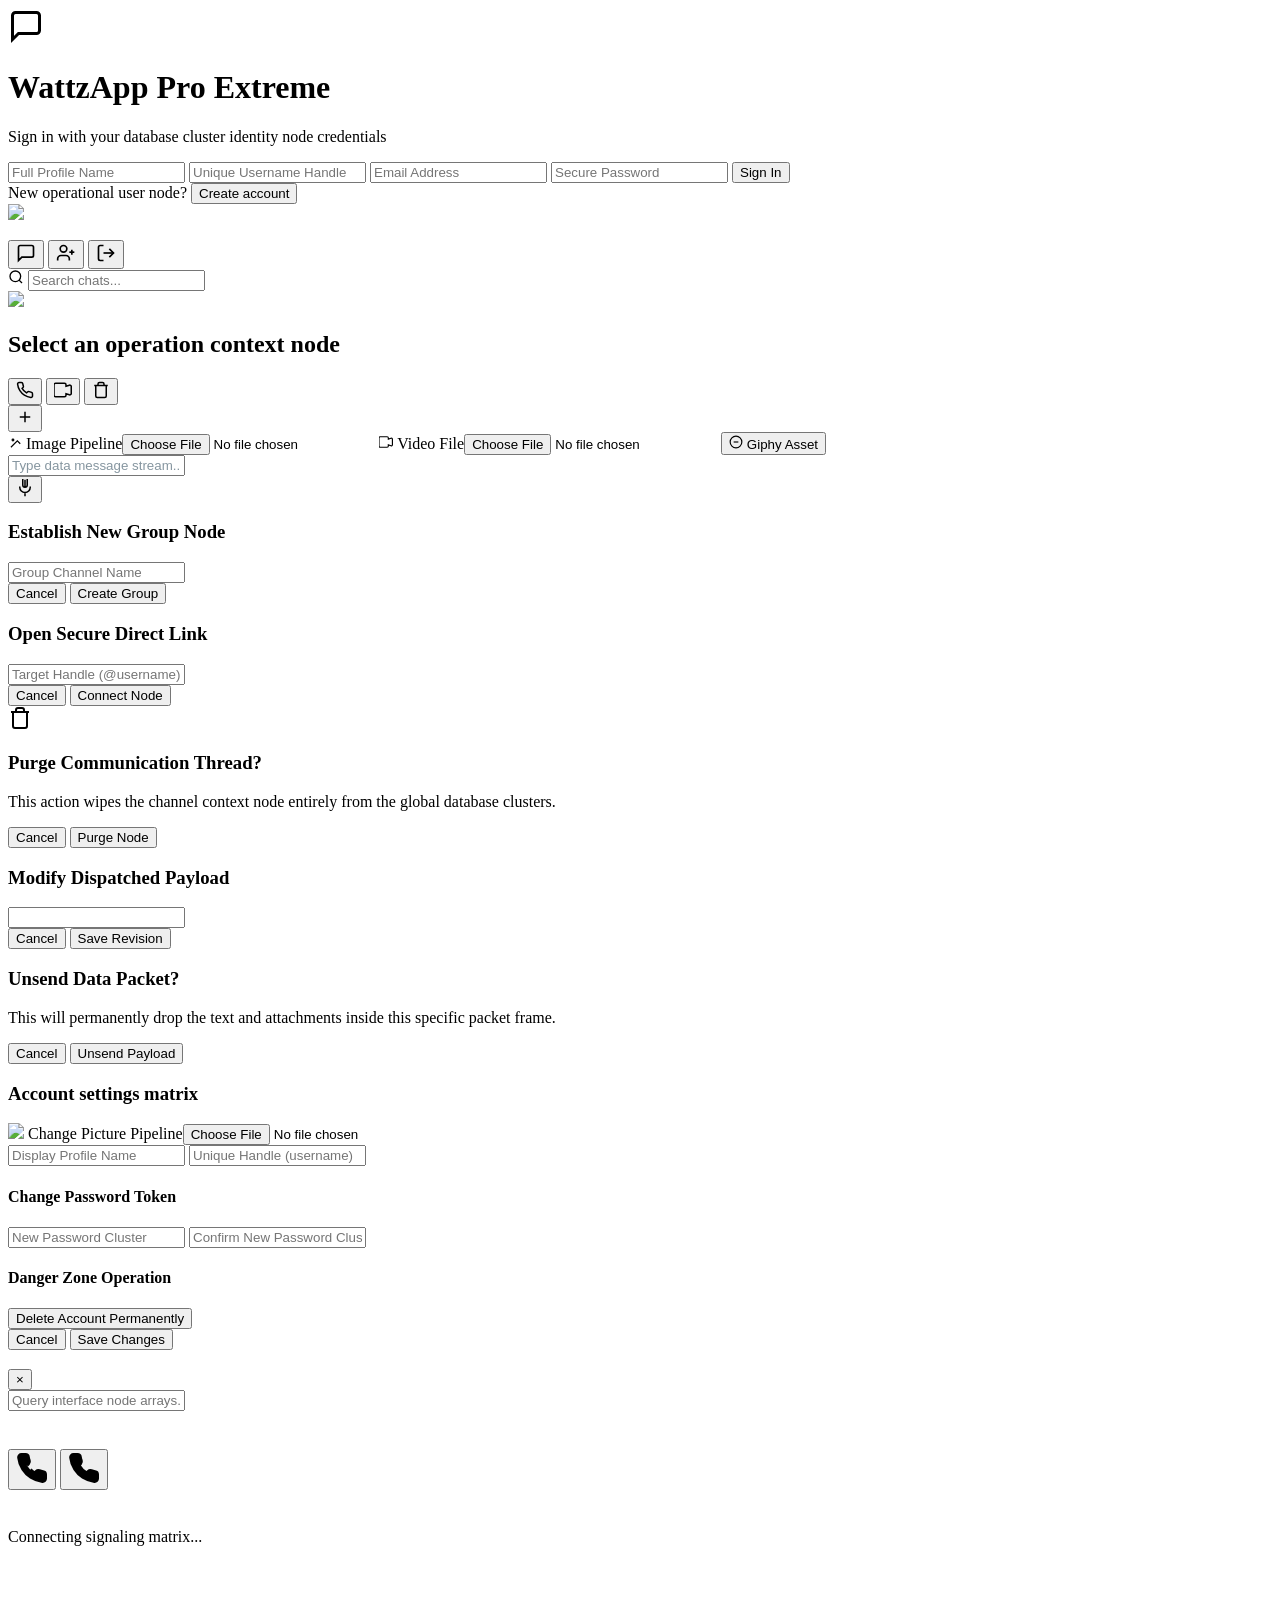
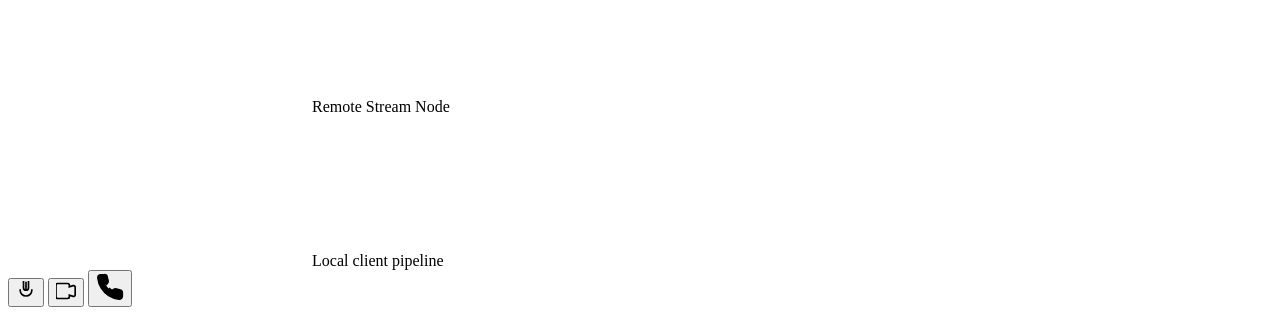
==== commit 17f2ddd8: "Update fmt.Println message from 'Hello' to 'Goodbye'" ====
--- a/index.html
+++ b/index.html
@@ -79,17 +79,17 @@
                         <p id="user-username-display" class="text-[11px] text-[#8696a0] truncate"></p>
                     </div>
                 </div>
-                <div class="flex items-center gap-4 text-[#aebac1]">
-                    <button onclick="createNewChannel()" class="p-2 hover:bg-[#2a3942] hover:text-white rounded-xl transition-all"><svg xmlns="http://www.w3.org/2000/svg" width="20" height="20" viewBox="0 0 24 24" fill="none" stroke="currentColor" stroke-width="2"><path d="M21 15a2 2 0 0 1-2 2H7l-4 4V5a2 2 0 0 1 2-2h14a2 2 0 0 1 2 2z"/></svg></button>
-                    <button onclick="createNewPrivateChat()" class="p-2 hover:bg-[#2a3942] hover:text-white rounded-xl transition-all"><svg xmlns="http://www.w3.org/2000/svg" width="20" height="20" viewBox="0 0 24 24" fill="none" stroke="currentColor" stroke-width="2"><path d="M16 21v-2a4 4 0 0 0-4-4H6a4 4 0 0 0-4 4v2"/><circle cx="9" cy="7" r="4"/><line x1="19" y1="8" x2="19" y2="14"/><line x1="16" y1="11" x2="22" y2="11"/></svg></button>
-                    <button onclick="terminateSession()" class="p-2 hover:bg-[#2a3942] hover:text-red-400 rounded-xl transition-all"><svg xmlns="http://www.w3.org/2000/svg" width="20" height="20" viewBox="0 0 24 24" fill="none" stroke="currentColor" stroke-width="2"><path d="M9 21H5a2 2 0 0 1-2-2V5a2 2 0 0 1 2-2h4"/><polyline points="16 17 21 12 16 7"/><line x1="21" y1="12" x2="9" y2="12"/></svg></button>
+                <div class="flex items-center gap-2 text-[#aebac1]">
+                    <button onclick="openModal('create-channel-modal')" class="p-2 hover:bg-[#2a3942] hover:text-white rounded-xl transition-all" title="Create Group"><svg xmlns="http://www.w3.org/2000/svg" width="20" height="20" viewBox="0 0 24 24" fill="none" stroke="currentColor" stroke-width="2"><path d="M21 15a2 2 0 0 1-2 2H7l-4 4V5a2 2 0 0 1 2-2h14a2 2 0 0 1 2 2z"/></svg></button>
+                    <button onclick="openModal('create-private-modal')" class="p-2 hover:bg-[#2a3942] hover:text-white rounded-xl transition-all" title="New DM"><svg xmlns="http://www.w3.org/2000/svg" width="20" height="20" viewBox="0 0 24 24" fill="none" stroke="currentColor" stroke-width="2"><path d="M16 21v-2a4 4 0 0 0-4-4H6a4 4 0 0 0-4 4v2"/><circle cx="9" cy="7" r="4"/><line x1="19" y1="8" x2="19" y2="14"/><line x1="16" y1="11" x2="22" y2="11"/></svg></button>
+                    <button onclick="terminateSession()" class="p-2 hover:bg-[#2a3942] hover:text-red-400 rounded-xl transition-all" title="Logout"><svg xmlns="http://www.w3.org/2000/svg" width="20" height="20" viewBox="0 0 24 24" fill="none" stroke="currentColor" stroke-width="2"><path d="M9 21H5a2 2 0 0 1-2-2V5a2 2 0 0 1 2-2h4"/><polyline points="16 17 21 12 16 7"/><line x1="21" y1="12" x2="9" y2="12"/></svg></button>
                 </div>
             </header>
             
             <div class="p-3 bg-[#111b21] border-b border-[#222e35]/30">
                 <div class="relative flex items-center">
                     <span class="absolute left-3.5 text-[#8696a0]"><svg xmlns="http://www.w3.org/2000/svg" width="16" height="16" viewBox="0 0 24 24" fill="none" stroke="currentColor" stroke-width="2"><circle cx="11" cy="11" r="8"/><line x1="21" y1="21" x2="16.65" y2="16.65"/></svg></span>
-                    <input type="text" placeholder="Search operational interface nodes..." class="w-full bg-[#202c33] text-xs rounded-xl pl-10 pr-4 py-2.5 text-[#e9edef] placeholder-[#8696a0] focus:outline-none focus:ring-1 focus:ring-[#222e35]">
+                    <input type="text" id="sidebar-search" placeholder="Search chats..." class="w-full bg-[#202c33] text-xs rounded-xl pl-10 pr-4 py-2.5 text-[#e9edef] placeholder-[#8696a0] focus:outline-none focus:ring-1 focus:ring-[#222e35]" oninput="filterSidebarChats(this.value)">
                 </div>
             </div>
             
@@ -102,14 +102,14 @@
                     <img id="active-room-avatar" src="https://raw.githubusercontent.com/Csing102/Wattz/refs/heads/main/user.jpeg" class="w-10 h-10 rounded-full object-cover border border-[#222e35]/60 flex-shrink-0">
                     <div class="min-w-0">
                         <h2 id="active-room-title" class="text-sm font-semibold text-white tracking-wide truncate">Select an operation context node</h2>
-                        <div id="active-room-status" class="text-[11px] font-medium tracking-wide mt-0.5 min-h-[15px] flex items-center gap-1.5"></div>
+                        <div id="active-room-status" class="text-[11px] font-medium tracking-wide mt-0.5 min-h-[15px] flex items-center gap-1.5 text-[#8696a0]"></div>
                     </div>
                 </div>
                 
                 <div id="call-actions" class="hidden flex items-center gap-2 text-[#aebac1]">
                     <button onclick="createNewCall('audio')" class="p-2.5 hover:bg-[#2a3942] hover:text-[#00a884] rounded-xl transition-all"><svg xmlns="http://www.w3.org/2000/svg" width="18" height="18" viewBox="0 0 24 24" fill="none" stroke="currentColor" stroke-width="2"><path d="M22 16.92v3a2 2 0 0 1-2.18 2 19.79 19.79 0 0 1-8.63-3.07 19.5 19.5 0 0 1-6-6 19.79 19.79 0 0 1-3.07-8.67A2 2 0 0 1 4.11 2h3a2 2 0 0 1 2 1.72 12.84 12.84 0 0 0 .7 2.81 2 2 0 0 1-.45 2.11L8.09 9.91a16 16 0 0 0 6 6l1.27-1.27a2 2 0 0 1 2.11-.45 12.84 12.84 0 0 0 2.81.7A2 2 0 0 1 22 16.92z"/></svg></button>
                     <button onclick="createNewCall('video')" class="p-2.5 hover:bg-[#2a3942] hover:text-[#00a884] rounded-xl transition-all"><svg xmlns="http://www.w3.org/2000/svg" width="18" height="18" viewBox="0 0 24 24" fill="none" stroke="currentColor" stroke-width="2"><path d="M23 7a2 2 0 0 0-2.45-1.45L16 7V5a2 2 0 0 0-2-2H2a2 2 0 0 0-2 2v14a2 2 0 0 0 2 2h12a2 2 0 0 0 2-2v-2l4.55 1.45A2 2 0 0 0 23 17V7z"/></svg></button>
-                    <button onclick="promptDeleteCurrentChat()" class="p-2.5 hover:bg-[#2a3942] hover:text-red-400 rounded-xl transition-all"><svg xmlns="http://www.w3.org/2000/svg" width="18" height="18" viewBox="0 0 24 24" fill="none" stroke="currentColor" stroke-width="2"><polyline points="3 6 5 6 21 6"/><path d="M19 6v14a2 2 0 0 1-2 2H7a2 2 0 0 1-2-2V6m3 0V4a2 2 0 0 1 2-2h4a2 2 0 0 1 2 2v2"/></svg></button>
+                    <button onclick="openModal('delete-chat-confirm-modal')" class="p-2.5 hover:bg-[#2a3942] hover:text-red-400 rounded-xl transition-all" title="Delete Entire Thread"><svg xmlns="http://www.w3.org/2000/svg" width="18" height="18" viewBox="0 0 24 24" fill="none" stroke="currentColor" stroke-width="2"><polyline points="3 6 5 6 21 6"/><path d="M19 6v14a2 2 0 0 1-2 2H7a2 2 0 0 1-2-2V6m3 0V4a2 2 0 0 1 2-2h4a2 2 0 0 1 2 2v2"/></svg></button>
                 </div>
             </header>
 
@@ -127,7 +127,7 @@
 
                 <div class="flex-1 relative">
                     <input type="text" id="msg-field" placeholder="Type data message stream..." class="chat-input w-full bg-[#2a3942] rounded-xl px-4 py-3 text-xs text-white placeholder-[#8696a0] focus:outline-none border border-transparent focus:border-[#222e35]/80 transition-all" oninput="handleInputFieldChange(this)">
-                    <div id="username-suggestions" class="hidden absolute bottom-full mb-2 left-0 w-full bg-[#233138] rounded-xl shadow-2xl border border-[#222e35] max-h-40 overflow-y-auto custom-scroll divide-y divide-[#222e35]/30"></div>
+                    <div id="username-suggestions" class="hidden absolute bottom-full mb-2 left-0 w-full bg-[#233138] rounded-xl shadow-2xl border border-[#222e35] max-h-40 overflow-y-auto custom-scroll divide-y divide-[#222e35]/30 z-50"></div>
                 </div>
                 <button id="mic-trigger" onclick="handleVoiceNoteRecording()" class="flex-none p-2.5 text-[#aebac1] hover:bg-[#2a3942] hover:text-white rounded-xl transition-all flex items-center justify-center"><svg xmlns="http://www.w3.org/2000/svg" width="18" height="18" viewBox="0 0 24 24" fill="none" stroke="currentColor" stroke-width="2"><path d="M12 1v10a3 3 0 0 0 3-3V1a3 3 0 0 0-6 0v7a3 3 0 0 0 3 3H12z"/><path d="M19 10v1a7 7 0 0 1-14 0v-1"/><line x1="12" y1="19" x2="12" y2="23"/></svg></button>
             </footer>
@@ -135,6 +135,66 @@
     </div>
 
     <div id="notification-container" class="fixed top-4 right-4 z-[100] space-y-3 w-80"></div>
+
+    <div id="create-channel-modal" class="hidden fixed inset-0 bg-black/80 backdrop-blur-sm flex items-center justify-center z-[80] p-4">
+        <div class="bg-[#222e35] rounded-2xl p-6 w-full max-w-sm border border-[#222e35] space-y-4 shadow-2xl">
+            <h3 class="text-sm font-bold text-white tracking-wide">Establish New Group Node</h3>
+            <input type="text" id="new-channel-title" placeholder="Group Channel Name" class="w-full bg-[#2a3942] rounded-xl px-4 py-3 text-xs text-white placeholder-[#8696a0] focus:outline-none border border-transparent focus:border-[#00a884]">
+            <div class="flex justify-end gap-2 text-xs pt-2">
+                <button onclick="closeModal('create-channel-modal')" class="px-4 py-2 text-[#8696a0] hover:bg-[#111b21]/50 rounded-xl">Cancel</button>
+                <button onclick="executeChannelCreation()" class="px-4 py-2 bg-[#00a884] text-black font-semibold rounded-xl hover:bg-[#008f72]">Create Group</button>
+            </div>
+        </div>
+    </div>
+
+    <div id="create-private-modal" class="hidden fixed inset-0 bg-black/80 backdrop-blur-sm flex items-center justify-center z-[80] p-4">
+        <div class="bg-[#222e35] rounded-2xl p-6 w-full max-w-sm border border-[#222e35] space-y-4 shadow-2xl">
+            <h3 class="text-sm font-bold text-white tracking-wide">Open Secure Direct Link</h3>
+            <input type="text" id="new-private-handle" placeholder="Target Handle (@username)" class="w-full bg-[#2a3942] rounded-xl px-4 py-3 text-xs text-white placeholder-[#8696a0] focus:outline-none border border-transparent focus:border-[#00a884]">
+            <div class="flex justify-end gap-2 text-xs pt-2">
+                <button onclick="closeModal('create-private-modal')" class="px-4 py-2 text-[#8696a0] hover:bg-[#111b21]/50 rounded-xl">Cancel</button>
+                <button onclick="executePrivateChatCreation()" class="px-4 py-2 bg-[#00a884] text-black font-semibold rounded-xl hover:bg-[#008f72]">Connect Node</button>
+            </div>
+        </div>
+    </div>
+
+    <div id="delete-chat-confirm-modal" class="hidden fixed inset-0 bg-black/85 backdrop-blur-sm flex items-center justify-center z-[80] p-4">
+        <div class="bg-[#222e35] rounded-2xl p-6 w-full max-w-sm border border-red-500/20 space-y-4 shadow-2xl text-center">
+            <div class="w-12 h-12 bg-red-500/10 text-red-400 rounded-full flex items-center justify-center mx-auto mb-2">
+                <svg xmlns="http://www.w3.org/2000/svg" width="24" height="24" viewBox="0 0 24 24" fill="none" stroke="currentColor" stroke-width="2"><polyline points="3 6 5 6 21 6"/><path d="M19 6v14a2 2 0 0 1-2 2H7a2 2 0 0 1-2-2V6m3 0V4a2 2 0 0 1 2-2h4a2 2 0 0 1 2 2v2"/></svg>
+            </div>
+            <h3 class="text-sm font-bold text-white">Purge Communication Thread?</h3>
+            <p class="text-xs text-[#8696a0]">This action wipes the channel context node entirely from the global database clusters.</p>
+            <div class="flex justify-center gap-3 text-xs pt-2">
+                <button onclick="closeModal('delete-chat-confirm-modal')" class="px-4 py-2 text-[#8696a0] hover:bg-[#111b21]/50 rounded-xl font-medium">Cancel</button>
+                <button onclick="executeCurrentChatDeletion()" class="px-4 py-2 bg-red-500 text-white font-semibold rounded-xl hover:bg-red-600 transition-all">Purge Node</button>
+            </div>
+        </div>
+    </div>
+
+    <div id="edit-message-modal" class="hidden fixed inset-0 bg-black/80 backdrop-blur-sm flex items-center justify-center z-[80] p-4">
+        <div class="bg-[#222e35] rounded-2xl p-6 w-full max-w-sm border border-[#222e35] space-y-4 shadow-2xl">
+            <h3 class="text-sm font-bold text-white tracking-wide">Modify Dispatched Payload</h3>
+            <input type="text" id="edit-message-input" class="w-full bg-[#2a3942] rounded-xl px-4 py-3 text-xs text-white focus:outline-none border border-transparent focus:border-[#00a884]">
+            <input type="hidden" id="edit-message-target-id">
+            <div class="flex justify-end gap-2 text-xs pt-2">
+                <button onclick="closeModal('edit-message-modal')" class="px-4 py-2 text-[#8696a0] hover:bg-[#111b21]/50 rounded-xl">Cancel</button>
+                <button onclick="executeMessagePayloadUpdate()" class="px-4 py-2 bg-[#00a884] text-black font-semibold rounded-xl hover:bg-[#008f72]">Save Revision</button>
+            </div>
+        </div>
+    </div>
+
+    <div id="unpost-message-modal" class="hidden fixed inset-0 bg-black/80 backdrop-blur-sm flex items-center justify-center z-[80] p-4">
+        <div class="bg-[#222e35] rounded-2xl p-6 w-full max-w-sm border border-red-500/20 space-y-4 shadow-2xl text-center">
+            <h3 class="text-sm font-bold text-white">Unsend Data Packet?</h3>
+            <p class="text-xs text-[#8696a0]">This will permanently drop the text and attachments inside this specific packet frame.</p>
+            <input type="hidden" id="unpost-message-target-id">
+            <div class="flex justify-center gap-3 text-xs pt-2">
+                <button onclick="closeModal('unpost-message-modal')" class="px-4 py-2 text-[#8696a0] hover:bg-[#111b21]/50 rounded-xl">Cancel</button>
+                <button onclick="executeMessageUnpost()" class="px-4 py-2 bg-red-500 text-white font-semibold rounded-xl hover:bg-red-600">Unsend Payload</button>
+            </div>
+        </div>
+    </div>
 
     <div id="profile-modal" class="hidden fixed inset-0 bg-black/80 backdrop-blur-sm flex items-center justify-center z-[80] p-4">
         <div class="bg-[#222e35] rounded-2xl p-6 w-full max-w-md border border-[#222e35] space-y-5 shadow-2xl overflow-y-auto custom-scroll max-h-[90vh]">
@@ -171,12 +231,11 @@
     <div id="media-search-modal" class="hidden fixed inset-0 bg-black/80 backdrop-blur-sm flex items-center justify-center z-[80] p-4">
         <div class="bg-[#222e35] rounded-2xl p-6 w-full max-w-xl border border-[#222e35] space-y-4 shadow-2xl">
             <div class="flex justify-between items-center">
-                <h3 id="media-search-title" class="text-lg font-bold text-white"></h3>
-                <button onclick="closeModal('media-search-modal')" class="text-[#8696a0] hover:text-white">&times;</button>
+                <h3 id="media-search-title" class="text-sm font-bold text-white"></h3>
+                <button onclick="closeModal('media-search-modal')" class="text-[#8696a0] hover:text-white text-xl">&times;</button>
             </div>
             <div class="relative">
-                <input type="text" id="media-search-input" placeholder="Search operational interface nodes..." class="w-full bg-[#202c33] text-sm rounded-xl px-4 py-3 text-[#e9edef] placeholder-[#8696a0] border border-[#222e35] focus:outline-none">
-                <button onclick="performMediaSearch()" class="absolute right-3 top-1/2 -translate-y-1/2 bg-[#00a884] text-black text-xs font-semibold px-4 py-1.5 rounded-lg hover:bg-[#008f72]">Search</button>
+                <input type="text" id="media-search-input" placeholder="Query interface node arrays..." class="w-full bg-[#202c33] text-xs rounded-xl px-4 py-3 text-[#e9edef] placeholder-[#8696a0] border border-[#222e35] focus:outline-none">
             </div>
             <div id="media-search-results" class="grid grid-cols-3 gap-3 max-h-80 overflow-y-auto custom-scroll p-1"></div>
         </div>
@@ -210,7 +269,7 @@
             <div id="video-streams" class="hidden w-full flex-1 grid grid-cols-2 gap-4 bg-[#111b21] rounded-2xl p-4 border border-[#222e35] shadow-inner relative">
                 <div class="bg-black rounded-xl overflow-hidden relative border border-[#222e35]/40">
                     <video id="remote-video-track" autoplay playsinline class="w-full h-full object-cover"></video>
-                    <span id="remote-track-label" class="absolute bottom-2.5 left-2.5 bg-black/60 backdrop-blur-sm px-3 py-1 rounded-lg text-xs font-medium text-[#e9edef]">Remote Stream Node</span>
+                    <span class="absolute bottom-2.5 left-2.5 bg-black/60 backdrop-blur-sm px-3 py-1 rounded-lg text-xs font-medium text-[#e9edef]">Remote Stream Node</span>
                 </div>
                 <div class="bg-black rounded-xl overflow-hidden relative border border-[#222e35]/40 transition-all duration-300" id="local-video-container">
                     <video id="local-video-track" autoplay playsinline muted class="w-full h-full object-cover transform -scale-x-100"></video>
@@ -247,6 +306,7 @@
         let localProfile = null;
         let selectedChannel = null;
         let allProfilesList = [];
+        let allChannelsList = [];
         let audioRecorderInstance = null;
         let audioCapturedChunks = [];
         let globalMsgSubscription = null;
@@ -260,6 +320,7 @@
         let isCallInitiator = false;
         let targetedCallPeerId = null;
         let activeRTT_SpyHandle = null;
+        let activeMediaSearchType = "gif";
 
         const rtcConfiguration = { iceServers: [{ urls: "stun:stun.l.google.com:19302" }] };
         const GIPHY_OPERATIONAL_KEY = "tH2BXmDEeZaOLVKx5epUQxvAsbVtKhnT";
@@ -268,8 +329,8 @@
             window.submitAuthForm = submitAuthForm;
             window.toggleAuthMode = toggleAuthMode;
             window.terminateSession = terminateSession;
-            window.createNewChannel = createNewChannel;
-            window.createNewPrivateChat = createNewPrivateChat;
+            window.executeChannelCreation = executeChannelCreation;
+            window.executePrivateChatCreation = executePrivateChatCreation;
             window.openModal = openModal;
             window.closeModal = closeModal;
             window.toggleElement = toggleElement;
@@ -284,7 +345,7 @@
             window.terminateCall = terminateCall;
             window.acceptIncomingCall = acceptIncomingCall;
             window.rejectIncomingCall = rejectIncomingCall;
-            window.promptDeleteCurrentChat = promptDeleteCurrentChat;
+            window.executeCurrentChatDeletion = executeCurrentChatDeletion;
             window.unpostPostedMessage = unpostPostedMessage;
             window.modifyPostedMessage = modifyPostedMessage;
             window.handleInputFieldChange = handleInputFieldChange;
@@ -293,6 +354,9 @@
             window.triggerInlineAudioPlayback = triggerInlineAudioPlayback;
             window.launchImagePreviewModal = launchImagePreviewModal;
             window.createNewCall = createNewCall;
+            window.executeMessagePayloadUpdate = executeMessagePayloadUpdate;
+            window.executeMessageUnpost = executeMessageUnpost;
+            window.filterSidebarChats = filterSidebarChats;
 
             const { data: { session } } = await _client.auth.getSession();
             if (session) {
@@ -304,7 +368,6 @@
             setupInputMessageListener();
         });
 
-        // Application Controller Logic
         async function bootAppInterfaceWorkspace() {
             renderInterfaceLayout("APP");
             await fetchUserIdentityMetadata();
@@ -340,7 +403,6 @@
                     await _client.from("profiles").insert([{
                         id: data.user.id, name, username, email, profile_picture: "https://raw.githubusercontent.com/Csing102/Wattz/refs/heads/main/user.jpeg"
                     }]);
-                    alert("Account setup complete!");
                     localUser = data.user;
                     await bootAppInterfaceWorkspace();
                 }
@@ -349,10 +411,10 @@
 
         function toggleAuthMode() {
             authState = authState === "LOGIN" ? "REGISTER" : "LOGIN";
-            document.getElementById("auth-subtitle").innerText = authState === "LOGIN" ? "Sign in to your dynamic identity node context" : "Create your unique application user profile cluster";
+            document.getElementById("auth-subtitle").innerText = authState === "LOGIN" ? "Sign in to your database cluster identity node credentials" : "Create your unique application user profile cluster";
             document.getElementById("auth-btn").innerText = authState === "LOGIN" ? "Sign In" : "Register Profile";
             document.getElementById("auth-toggle-msg").innerText = authState === "LOGIN" ? "New operational user node?" : "Already have a profile?";
-            document.getElementById("auth-toggle-link").innerText = authState === "LOGIN" ? "Create account" : "Sign in instead";
+            document.getElementById("auth-toggle-link").innerText = authState === "LOGIN" ? "Sign in instead" : "Create account";
             document.getElementById("auth-name").classList.toggle("hidden", authState === "LOGIN");
             document.getElementById("auth-username").classList.toggle("hidden", authState === "LOGIN");
         }
@@ -424,7 +486,6 @@
         }
 
         async function confirmAccountDeletion() {
-            if(!confirm("Destroy account profile? All messages will be dropped.")) return;
             await _client.from("profiles").delete().eq("id", localUser.id);
             terminateSession();
         }
@@ -434,7 +495,7 @@
             if(!container) return;
 
             const { data: channels } = await _client.from("channels").select("*").order("created_at", { ascending: false });
-            container.innerHTML = "";
+            allChannelsList = [];
 
             channels?.forEach(room => {
                 if(!room.is_group) {
@@ -443,15 +504,27 @@
                     
                     const peerId = userTokens.find(id => id !== localUser.id);
                     const peerProfile = allProfilesList.find(p => p.id === peerId);
-                    room._displayName = peerProfile ? `${peerProfile.name} (@${peerProfile.username})` : "Secured Node";
+                    room._displayName = peerProfile ? `${peerProfile.name}` : "Secured Node";
+                    room._displayHandle = peerProfile ? `@${peerProfile.username}` : "";
                     room._displayImg = peerProfile ? peerProfile.profile_picture : "https://raw.githubusercontent.com/Csing102/Wattz/refs/heads/main/user.jpeg";
                     room._isPrivate = true;
                 } else {
                     room._displayName = room.name;
+                    room._displayHandle = "[Group Hub]";
                     room._displayImg = "https://raw.githubusercontent.com/Csing102/Wattz/refs/heads/main/user.jpeg";
                     room._isPrivate = false;
                 }
-
+                allChannelsList.push(room);
+            });
+
+            renderSidebarChatsFromList(allChannelsList);
+        }
+
+        function renderSidebarChatsFromList(list) {
+            const container = document.getElementById("channels-list");
+            container.innerHTML = "";
+            
+            list.forEach(room => {
                 const elementNode = document.createElement("div");
                 elementNode.className = `flex items-center gap-3.5 p-4 cursor-pointer border-b border-[#222e35]/30 transition-all ${selectedChannel?.id === room.id ? 'bg-[#2a3942]' : 'hover:bg-[#202c33]/70'}`;
                 elementNode.onclick = () => mountActiveChatChannelTarget(room);
@@ -463,27 +536,41 @@
                             <h4 class="text-xs font-semibold text-[#e9edef] truncate tracking-wide">${room._displayName}</h4>
                             <span class="text-[10px] text-[#8696a0] font-medium">${room._isPrivate ? 'Direct' : 'Group'}</span>
                         </div>
+                        <p class="text-[11px] text-[#8696a0] truncate mt-0.5">${room._displayHandle}</p>
                     </div>
                 `;
                 container.appendChild(elementNode);
             });
         }
 
-        async function createNewChannel() {
-            const titleInput = prompt("Provide room name:");
+        function filterSidebarChats(query) {
+            const filtered = allChannelsList.filter(room => 
+                room._displayName.toLowerCase().includes(query.toLowerCase()) || 
+                room._displayHandle.toLowerCase().includes(query.toLowerCase())
+            );
+            renderSidebarChatsFromList(filtered);
+        }
+
+        async function executeChannelCreation() {
+            const titleInput = document.getElementById("new-channel-title").value.trim();
             if(!titleInput) return;
             await _client.from("channels").insert([{ name: titleInput, is_group: true }]);
+            closeModal('create-channel-modal');
+            document.getElementById("new-channel-title").value = "";
             await populateSidebarChannels();
         }
 
-        async function createNewPrivateChat() {
-            const handle = prompt("Enter username (@username):").replace("@", "").trim().toLowerCase();
+        async function executePrivateChatCreation() {
+            const handle = document.getElementById("new-private-handle").value.replace("@", "").trim().toLowerCase();
             const peer = allProfilesList.find(p => p.username === handle);
-            if(!peer) return showCustomNotification("Error", "Target user record missing.", "error");
+            if(!peer) return showCustomNotification("Error", "Target user node missing.", "error");
 
             const uniqueStringId = [localUser.id, peer.id].sort().join("--");
             const { data: activeRooms } = await _client.from("channels").select("*").eq("name", uniqueStringId).eq("is_group", false);
             
+            closeModal('create-private-modal');
+            document.getElementById("new-private-handle").value = "";
+
             if(activeRooms && activeRooms.length > 0) return mountActiveChatChannelTarget(activeRooms[0]);
 
             const { data: createdRoom } = await _client.from("channels").insert([{ name: uniqueStringId, is_group: false }]).select().single();
@@ -493,7 +580,7 @@
 
         async function mountActiveChatChannelTarget(channelObject) {
             selectedChannel = channelObject;
-            activeRTT_SpyHandle = null; // Clear spy lock on channel switch
+            activeRTT_SpyHandle = null; 
             document.getElementById("rtt-spy-audio-node").pause();
 
             if(!channelObject.is_group) {
@@ -511,10 +598,13 @@
 
             document.getElementById("active-room-status").innerHTML = `<span>●</span> Cloud Sync Online`;
             document.getElementById("input-dock").classList.remove("hidden");
-            document.getElementById("call-actions").classList.toggle("hidden", channelObject.is_group); 
+            document.getElementById("call-actions").classList.remove("hidden"); 
 
             await extractRenderMessagesFlowChain();
             await markMessagesAsReadInChannel(channelObject.id);
+            
+            // Re-render sidebars to lock in selection colors
+            renderSidebarChatsFromList(allChannelsList);
         }
 
         async function extractRenderMessagesFlowChain() {
@@ -565,14 +655,14 @@
                     <div class="px-3.5 py-2 rounded-2xl text-xs relative group ${isOutgoing ? 'bg-[#005c4b] text-[#e9edef] rounded-tr-none' : 'bg-[#202c33] text-[#e9edef] rounded-tl-none'}">
                         ${!isOutgoing && selectedChannel.is_group ? `<span class="block text-[10px] font-bold text-[#00a884] mb-0.5">${senderProfile?.name || 'External'}</span>` : ''}
                         ${attachmentMarkup}
-                        <p class="whitespace-pre-wrap break-words leading-relaxed text-slate-100">${message.is_deleted ? '<span class="text-[#8696a0] italic">Message unsent.</span>' : (message.content || '')}</p>
+                        <p class="whitespace-pre-wrap break-words leading-relaxed text-slate-100">${message.is_deleted ? '<span class="text-[#8696a0] italic text-[11px]">Message unsent</span>' : (message.content || '')}</p>
                         <div class="flex items-center justify-end gap-1 mt-1 text-[9px] text-[#8696a0] select-none">
                             <span>${new Date(message.timestamp).toLocaleTimeString([], {hour: '2-digit', minute:'2-digit'})}</span>
                             ${visualReceiptMarker}
                         </div>
                         ${isOutgoing && !message.is_deleted ? `
                             <div class="absolute -top-3.5 right-2 hidden group-hover:flex items-center bg-[#233138] border border-[#222e35] rounded-xl p-0.5 shadow-xl z-20">
-                                <button onclick="modifyPostedMessage('${message.id}')" class="hover:bg-[#111b21]/70 p-1.5 rounded-lg text-[#8696a0] hover:text-white" title="Edit Content"><svg xmlns="http://www.w3.org/2000/svg" width="12" height="12" viewBox="0 0 24 24" fill="none" stroke="currentColor" stroke-width="2"><path d="M12 20h9"/><path d="M16.5 3.5a2.121 2.121 0 0 1 3 3L7 19l-4 1 1-4L16.5 3.5z"/></svg></button>
+                                <button onclick="modifyPostedMessage('${message.id}', '${escapeHtml(message.content || "")}')" class="hover:bg-[#111b21]/70 p-1.5 rounded-lg text-[#8696a0] hover:text-white" title="Edit Content"><svg xmlns="http://www.w3.org/2000/svg" width="12" height="12" viewBox="0 0 24 24" fill="none" stroke="currentColor" stroke-width="2"><path d="M12 20h9"/><path d="M16.5 3.5a2.121 2.121 0 0 1 3 3L7 19l-4 1 1-4L16.5 3.5z"/></svg></button>
                                 <button onclick="unpostPostedMessage('${message.id}')" class="hover:bg-[#111b21]/70 p-1.5 rounded-lg text-red-400 hover:text-red-500" title="Delete Payload"><svg xmlns="http://www.w3.org/2000/svg" width="12" height="12" viewBox="0 0 24 24" fill="none" stroke="currentColor" stroke-width="2"><polyline points="3 6 5 6 21 6"/><path d="M19 6v14a2 2 0 0 1-2 2H7a2 2 0 0 1-2-2V6m3 0V4a2 2 0 0 1 2-2h4a2 2 0 0 1 2 2v2"/></svg></button>
                             </div>
                         ` : ''}
@@ -588,6 +678,10 @@
                 flowContainer.appendChild(cardFrame);
             });
             flowContainer.scrollTop = flowContainer.scrollHeight;
+        }
+
+        function escapeHtml(string) {
+            return string.replace(/'/g, "&#39;").replace(/"/g, "&quot;");
         }
 
         async function commitPayloadToDatabase(text, type = "text", url = null, rawAudioUrl = null, metadata = null) {
@@ -598,20 +692,43 @@
             if(error) showCustomNotification("Transmission Fault", error.message, "error");
         }
 
-        async function promptDeleteCurrentChat() {
-            if(!selectedChannel || !confirm(`Permanently wipe this chat thread? (Admins only)`)) return;
-            await _client.from("channels").delete().eq("id", selectedChannel.id);
-            terminateSession();
-        }
-
-        async function unpostPostedMessage(id) {
+        function executeCurrentChatDeletion() {
+            if(!selectedChannel) return;
+            _client.from("channels").delete().eq("id", selectedChannel.id).then(() => {
+                closeModal('delete-chat-confirm-modal');
+                selectedChannel = null;
+                document.getElementById("input-dock").classList.add("hidden");
+                document.getElementById("call-actions").classList.add("hidden");
+                document.getElementById("messages-flow").innerHTML = "";
+                document.getElementById("active-room-title").innerText = "Select an operation context node";
+                document.getElementById("active-room-status").innerHTML = "";
+                populateSidebarChannels();
+            });
+        }
+
+        function unpostPostedMessage(id) {
+            document.getElementById("unpost-message-target-id").value = id;
+            openModal('unpost-message-modal');
+        }
+
+        async function executeMessageUnpost() {
+            const id = document.getElementById("unpost-message-target-id").value;
             await _client.from("messages").update({ is_deleted: true, content: null, media_url: null, media_url_raw: null, media_type: null, media_metadata: null }).eq("id", id);
-        }
-
-        async function modifyPostedMessage(id) {
-            const revised = prompt("Enter revised message body:");
+            closeModal('unpost-message-modal');
+        }
+
+        function modifyPostedMessage(id, oldContent) {
+            document.getElementById("edit-message-target-id").value = id;
+            document.getElementById("edit-message-input").value = oldContent;
+            openModal('edit-message-modal');
+        }
+
+        async function executeMessagePayloadUpdate() {
+            const id = document.getElementById("edit-message-target-id").value;
+            const revised = document.getElementById("edit-message-input").value.trim();
             if(!revised) return;
             await _client.from("messages").update({ content: revised, is_edited: true }).eq("id", id);
+            closeModal('edit-message-modal');
         }
 
         async function markMessagesAsReadInChannel(channelId) {
@@ -626,7 +743,6 @@
             if(broadcastTypingSubscription) broadcastTypingSubscription.unsubscribe();
             if(signalingCallSubscription) signalingCallSubscription.unsubscribe();
 
-            // Realtime Message Stream
             globalMsgSubscription = _client.channel("realtime-msgs")
             .on("postgres_changes", { event: "*", schema: "public", table: "messages" }, async (payload) => {
                 if(!selectedChannel) return;
@@ -641,16 +757,14 @@
                 }
             }).subscribe();
 
-            // Broadcaster Matrix (Typing & SPY)
             broadcastTypingSubscription = _client.channel("realtime-typing")
             .on("broadcast", { event: "metrics" }, (packet) => {
                 if(!selectedChannel || packet.payload.room !== selectedChannel.id) return;
                 const statusBox = document.getElementById("active-room-status");
                 
-                // SPY Engine Evaluation Layer
                 if(activeRTT_SpyHandle && activeRTT_SpyHandle.toLowerCase() === packet.payload.handler.toLowerCase()) {
                     if(packet.payload.isTyping) {
-                        statusBox.innerHTML = `<span class="text-red-400 animate-pulse">● Spy Node Engine:</span> <span class="text-white font-mono bg-black/40 px-1.5 py-0.5 rounded border border-[#ef4444]/20">${packet.payload.rawBuffer}</span>`;
+                        statusBox.innerHTML = `<span class="text-red-400 animate-pulse">● Spy Node:</span> <span class="text-white font-mono bg-black/40 px-1.5 py-0.5 rounded border border-[#ef4444]/20">${packet.payload.rawBuffer}</span>`;
                         const spyAudio = document.getElementById("rtt-spy-audio-node");
                         if(spyAudio.paused) spyAudio.play();
                     } else {
@@ -661,13 +775,12 @@
                 }
 
                 if(packet.payload.isTyping) {
-                    statusBox.innerHTML = `<div class="flex items-center gap-1.5"><span class="text-[#00a884] font-semibold">${packet.payload.senderName} is writing</span><div class="flex pt-0.5"><span class="typing-dot"></span><span class="typing-dot"></span><span class="typing-dot"></span></div></div>`;
+                    statusBox.innerHTML = `<div class="flex items-center gap-1.5"><span class="text-[#00a884] font-semibold">${packet.payload.senderName} is typing</span><div class="flex pt-0.5"><span class="typing-dot"></span><span class="typing-dot"></span><span class="typing-dot"></span></div></div>`;
                 } else {
                     statusBox.innerHTML = `<span>●</span> Cloud Sync Online`;
                 }
             }).subscribe();
 
-            // WebRTC Signaling Matrix
             signalingCallSubscription = _client.channel("realtime-signaling")
             .on("broadcast", { event: "call-signal" }, async (envelope) => {
                 const signal = envelope.payload;
@@ -713,7 +826,6 @@
             }).subscribe();
         }
 
-        // Feature Drivers
         function handleInputFieldChange(element) {
             if(!selectedChannel) return;
             const value = element.value;
@@ -721,7 +833,7 @@
             const textSegmentBeforeCursor = value.slice(0, cursorIndex);
             const triggeringMatch = textSegmentBeforeCursor.match(/\/\[see_([a-zA-Z0-9_]*)$/);
 
-            if (selectedChannel.is_group && triggeringMatch) {
+            if (triggeringMatch) {
                 const inputStringQuery = triggeringMatch[1].toLowerCase();
                 const suggestions = allProfilesList.filter(p => p.username.toLowerCase().includes(inputStringQuery));
                 renderUsernameSuggestionsDropdown(suggestions, triggeringMatch[0]);
@@ -770,7 +882,7 @@
                     if (value.toLowerCase() === "/[stop_see]") {
                         activeRTT_SpyHandle = null;
                         document.getElementById("rtt-spy-audio-node").pause();
-                        showCustomNotification("Spy Node", "Real-time key extraction pipeline deactivated.", "success");
+                        showCustomNotification("Spy Node", "Real-time pipeline deactivated.", "success");
                         document.activeElement.value = "";
                         return;
                     }
@@ -778,7 +890,7 @@
                     const spyEvaluator = value.match(/^\/\[see_([a-zA-Z0-9_]+)\]$/i);
                     if(spyEvaluator) {
                         activeRTT_SpyHandle = spyEvaluator[1];
-                        showCustomNotification("Spy Node", `Lock established on opertional handler @${activeRTT_SpyHandle}.`, "success");
+                        showCustomNotification("Spy Node", `Active tracker placed on @${activeRTT_SpyHandle}.`, "success");
                         document.activeElement.value = "";
                         return;
                     }
@@ -790,7 +902,6 @@
             });
         }
 
-        // Multimedia dispatcher
         function processMediaFile(inputNode, typeString) {
             const assetFile = inputNode.files[0];
             if(!assetFile) return;
@@ -822,20 +933,18 @@
             } else { audioRecorderInstance.stop(); triggerBtn.classList.remove("recording-pulse"); }
         }
 
-        // Third-party API Integration Engine
         let mediaSearchDebounceTimeout = null;
         function openMediaSearchModal(type) {
             activeMediaSearchType = type;
             document.getElementById("media-menu").classList.add("hidden");
             document.getElementById("media-search-modal").classList.remove("hidden");
-            document.getElementById("media-search-title").innerText = type === "gif" ? "Search Giphy operational database cluster" : "Search iTunes Audio Store cluster";
+            document.getElementById("media-search-title").innerText = type === "gif" ? "Search Giphy database assets" : "Search iTunes audio pipelines";
             document.getElementById("media-search-input").value = "";
             document.getElementById("media-search-results").innerHTML = "";
 
-            // Dynamic live search binding
             document.getElementById("media-search-input").oninput = (e) => {
                 clearTimeout(mediaSearchDebounceTimeout);
-                mediaSearchDebounceTimeout = setTimeout(() => performMediaSearch(), 500);
+                mediaSearchDebounceTimeout = setTimeout(() => performMediaSearch(), 400);
             };
         }
 
@@ -843,53 +952,33 @@
             const query = document.getElementById("media-search-input").value.trim();
             const resultsBox = document.getElementById("media-search-results");
             if(!query) { resultsBox.innerHTML = ""; return; }
-            resultsBox.innerHTML = `<div class="col-span-3 text-center py-8 text-xs text-[#8696a0] animate-pulse">Querying core registers...</div>`;
 
             if(activeMediaSearchType === "gif") {
-                const res = await fetch(`https://api.giphy.com/v1/gifs/search?api_key=${GIPHY_OPERATIONAL_KEY}&q=${encodeURIComponent(query)}&limit=9&rating=g`);
+                const res = await fetch(`https://api.giphy.com/v1/gifs/search?api_key=${GIPHY_OPERATIONAL_KEY}&q=${encodeURIComponent(query)}&limit=12&rating=g`);
                 const data = await res.json();
                 resultsBox.innerHTML = "";
                 data?.data?.forEach(gif => {
                     const url = gif.images?.fixed_height?.url;
                     if(!url) return;
                     const containerNode = document.createElement("div");
-                    containerNode.className = "relative rounded-xl overflow-hidden cursor-pointer aspect-video ring-1 ring-[#222e35] hover:ring-[#00a884]";
+                    containerNode.className = "relative rounded-xl overflow-hidden cursor-pointer aspect-square bg-[#111b21] hover:ring-2 hover:ring-[#00a884] transition-all";
                     containerNode.innerHTML = `<img src="${url}" class="w-full h-full object-cover">`;
                     containerNode.onclick = () => { triggerMediaAction(url, "gif"); closeModal("media-search-modal"); };
                     resultsBox.appendChild(containerNode);
                 });
-            } else {
-                const { data } = await _client.functions.invoke("media-enrichment", { body: { type: activeMediaSearchType, query: query } });
-                resultsBox.innerHTML = "";
-                data?.results?.forEach(song => {
-                    const boxNode = document.createElement("div");
-                    boxNode.className = "bg-[#202c33] p-2.5 rounded-xl border border-[#222e35]/50 hover:border-[#00a884] text-left flex flex-col justify-between h-28 cursor-pointer";
-                    boxNode.innerHTML = `
-                        <div class="flex gap-2 min-w-0">
-                            <img src="${song.artworkUrl60}" class="w-8 h-8 rounded-md object-cover">
-                            <div class="min-w-0 flex-1">
-                                <p class="text-[11px] font-bold text-white truncate">${song.trackName}</p>
-                                <p class="text-[9px] text-[#8696a0] truncate">${song.artistName}</p>
-                            </div>
-                        </div>
-                        <div class="flex gap-1.5 mt-2">
-                            <button class="flex-1 text-[9px] bg-[#111b21] text-[#e9edef] font-medium py-1 rounded" onclick="event.stopPropagation(); triggerInlineAudioPlayback('${song.previewUrl}')">Listen</button>
-                            <button class="flex-1 text-[9px] bg-[#00a884] text-black font-bold py-1 rounded">Send</button>
-                        </div>`;
-                    boxNode.onclick = () => { commitPayloadToDatabase("", "music", song.artworkUrl100, song.previewUrl, { artist: song.artistName, title: song.trackName }); closeModal("media-search-modal"); };
-                    resultsBox.appendChild(boxNode);
-                });
             }
         }
 
         // WebRTC Signaling Engine
         async function createNewCall(type) {
-            if(!targetedCallPeerId) return showCustomNotification("Signal Fault", "Peer node address missing.", "error");
+            if(!targetedCallPeerId) return showCustomNotification("Signal Fault", "Group contexts do not support point-to-point hardware sync.", "error");
             if(peerConnectionContext) return showCustomNotification("Resource Conflict", "Processing active line.", "error");
             
             isCallInitiator = true;
             currentCallSessionId = `call_${Date.now()}_${localUser.id}`;
-            setupCallInterfaceHUD(type, localProfile);
+            
+            const peerProfile = allProfilesList.find(p => p.id === targetedCallPeerId);
+            setupCallInterfaceHUD(type, peerProfile);
 
             try {
                 localHardwareStream = await navigator.mediaDevices.getUserMedia({ audio: true, video: type === "video" });
@@ -900,7 +989,7 @@
                 await _client.functions.invoke("media-enrichment", { body: { type: "rtc-handshake", action: "initiate", sessionId: currentCallSessionId, offer: peerConnectionContext.localDescription, callType: type } });
 
                 sendWebRTCSignalingPacket(targetedCallPeerId, "INVITE_REQUEST", currentCallSessionId, { callType: type, callerProfile: localProfile });
-                document.getElementById("call-status-string").innerText = "Awaiting handshake sync parameters...";
+                document.getElementById("call-status-string").innerText = "Awaiting response...";
             } catch(err) { cleanAndKillHardwareCallTracks(); }
         }
 
@@ -918,7 +1007,7 @@
                 const remoteVideoElement = document.getElementById("remote-video-track");
                 if(remoteVideoElement && event.streams[0]) {
                     remoteVideoElement.srcObject = event.streams[0];
-                    document.getElementById("call-status-string").innerText = "Signal Handshake establish. Stream matrix active.";
+                    document.getElementById("call-status-string").innerText = "Connection Established";
                 }
             };
         }
@@ -938,7 +1027,7 @@
             const modal = document.getElementById("incoming-call-modal");
             document.getElementById("incoming-caller-name").innerText = signal.payload.callerProfile.name;
             document.getElementById("incoming-caller-avatar").src = signal.payload.callerProfile.profile_picture;
-            document.getElementById("incoming-call-type").innerText = `Incoming ${signal.payload.callType} call request matrix`;
+            document.getElementById("incoming-call-type").innerText = `Incoming ${signal.payload.callType} Call Request`;
             modal.setAttribute("data-call-type", signal.payload.callType);
             modal.classList.remove("hidden");
         }
@@ -1012,7 +1101,6 @@
             currentCallSessionId = null;
         }
 
-        // Helpers & UI
         function showCustomNotification(title, content) {
             const parent = document.getElementById("notification-container");
             const card = document.createElement("div");
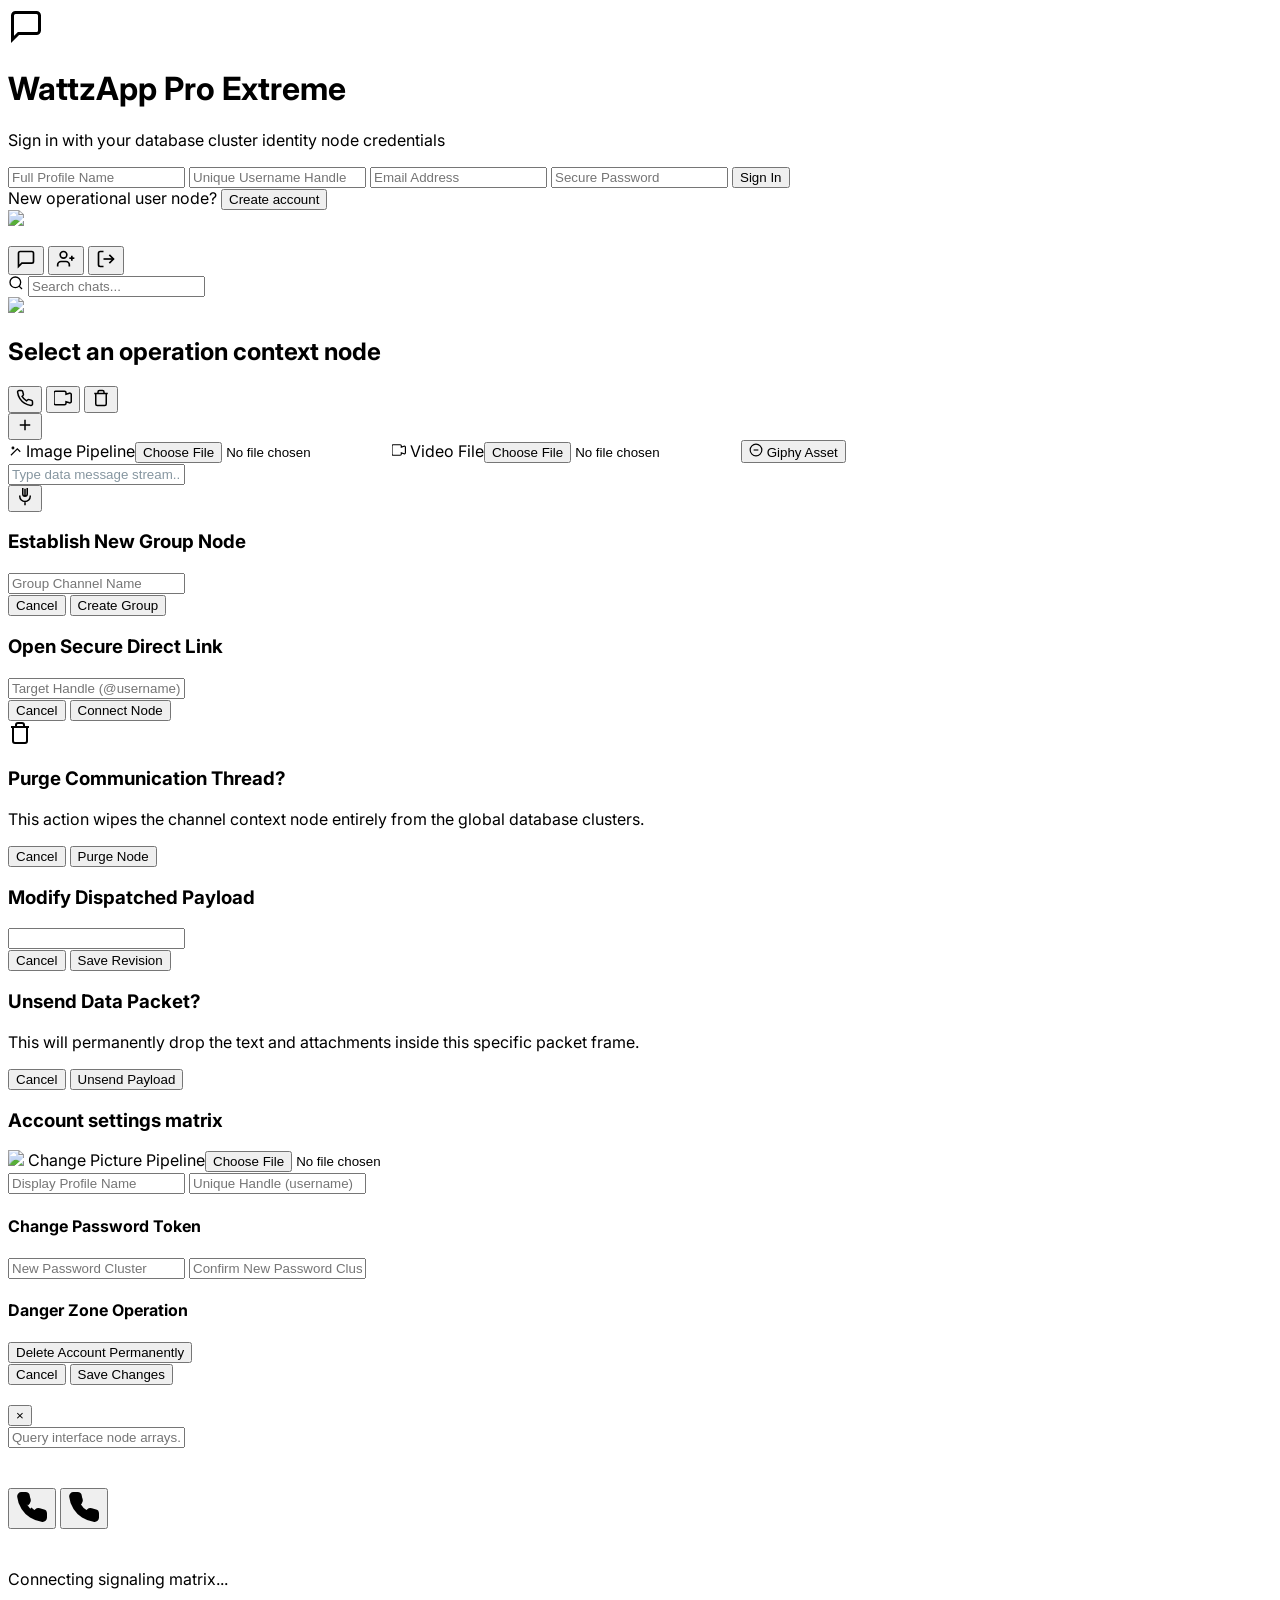
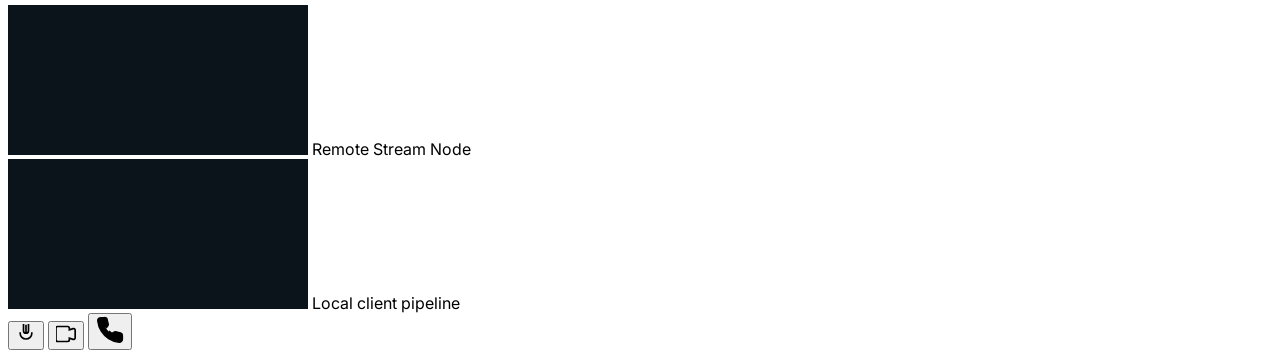
==== commit 21e0d578: "Refactor CSS styles and animations in index.html Refactor CSS styles for scrollbar, chat input, and " ====
--- a/index.html
+++ b/index.html
@@ -8,37 +8,157 @@
     <script src="https://cdn.jsdelivr.net/npm/@supabase/supabase-js@2"></script>
     <link href="https://fonts.googleapis.com/css2?family=Inter:wght@300;400;500;600;700&display=swap" rel="stylesheet">
     <style>
-        ::-webkit-scrollbar { width: 5px; height: 5px; }
-        ::-webkit-scrollbar-track { background: transparent; }
-        ::-webkit-scrollbar-thumb { background: #374248; border-radius: 99px; }
-        ::-webkit-scrollbar-thumb:hover { background: #4f5d64; }
-        
-        .chat-input::placeholder { color: #8696a0; }
-        
-        .recording-pulse { 
-            animation: pulse-record 1s infinite ease-in-out; 
-            color: #ef4444 !important; 
-        }
-        @keyframes pulse-record {
-            0%, 100% { transform: scale(1); filter: drop-shadow(0 0 0px rgba(239,68,68,0)); }
-            50% { transform: scale(1.12); filter: drop-shadow(0 0 8px rgba(239,68,68,0.5)); }
-        }
-
-        .typing-dot { 
-            animation: typing 1.4s infinite; 
-            display: inline-block; 
-            width: 4px; height: 4px; 
-            border-radius: 50%; 
-            background-color: #8696a0; 
-            margin: 0 1px; 
-        }
-        .typing-dot:nth-child(2) { animation-delay: 0.2s; }
-        .typing-dot:nth-child(3) { animation-delay: 0.4s; }
-        @keyframes typing {
-          0% { opacity: 0.1; }
-          20% { opacity: 1; }
-          100% { opacity: 0.1; }
-        }
+/* ========================================================================= */
+/* 1. TAILWIND DESIGN SYSTEM BASE LAYERS                                     */
+/* ========================================================================= */
+@import url('https://fonts.googleapis.com/css2?family=Inter:wght@300;400;500;600;700&display=swap');
+
+:root {
+  font-family: 'Inter', sans-serif;
+}
+
+/* ========================================================================= */
+/* 2. ENGINE SCROLLBAR OPTIMIZATION                                          */
+/* ========================================================================= */
+::-webkit-scrollbar {
+  width: 5px;
+  height: 5px;
+}
+
+::-webkit-scrollbar-track {
+  background: transparent;
+}
+
+::-webkit-scrollbar-thumb {
+  background: #374248;
+  border-radius: 99px;
+}
+
+::-webkit-scrollbar-thumb:hover {
+  background: #4f5d64;
+}
+
+/* For Firefox compatibility */
+* {
+  scrollbar-width: thin;
+  scrollbar-color: #374248 transparent;
+}
+
+/* ========================================================================= */
+/* 3. CHAT WORKSPACE & TYPING SYSTEM UTILITIES                              */
+/* ========================================================================= */
+.chat-input::placeholder {
+  color: #8696a0;
+}
+
+/* Inline Dynamic Bubble Animations */
+.typing-dot {
+  animation: typing-bounce 1.4s infinite;
+  display: inline-block;
+  width: 4px;
+  height: 4px;
+  border-radius: 50%;
+  background-color: #8696a0;
+  margin: 0 1px;
+}
+
+.typing-dot:nth-child(2) {
+  animation-delay: 0.2s;
+}
+
+.typing-dot:nth-child(3) {
+  animation-delay: 0.4s;
+}
+
+@keyframes typing-bounce {
+  0%, 100% {
+    opacity: 0.1;
+    transform: translateY(0px);
+  }
+  20% {
+    opacity: 1;
+    transform: translateY(-2px);
+  }
+}
+
+/* ========================================================================= */
+/* 4. PERIPHERAL PIPELINE AND RECORDING STATES                               */
+/* ========================================================================= */
+.recording-pulse {
+  animation: pulse-record-glow 1s infinite ease-in-out;
+  color: #ef4444 !important;
+}
+
+@keyframes pulse-record-glow {
+  0%, 100% {
+    transform: scale(1);
+    filter: drop-shadow(0 0 0px rgba(239, 68, 68, 0));
+  }
+  50% {
+    transform: scale(1.12);
+    filter: drop-shadow(0 0 8px rgba(239, 68, 68, 0.6));
+  }
+}
+
+/* ========================================================================= */
+/* 5. INTERFACE TRANSITION OVERLAYS & HUD LAYERS                             */
+/* ========================================================================= */
+.modal-backdrop-blur {
+  backdrop-filter: blur(8px);
+  -webkit-backdrop-filter: blur(8px);
+}
+
+/* Menu expansion animations */
+#media-menu:not(.hidden) {
+  animation: menu-pop-in 0.18s cubic-bezier(0.34, 1.56, 0.64, 1) forwards;
+}
+
+@keyframes menu-pop-in {
+  0% {
+    transform: scale(0.95) translateY(10px);
+    opacity: 0;
+  }
+  100% {
+    transform: scale(1) translateY(0);
+    opacity: 1;
+  }
+}
+
+/* ========================================================================= */
+/* 6. WEBRTC MEDIA BUFFER GRAPHICS & VIDEO GRID                              */
+/* ========================================================================= */
+video {
+  background-color: #0b141a;
+  object-fit: cover;
+}
+
+.video-mirror-pipeline {
+  transform: scaleX(-1);
+  -webkit-transform: scaleX(-1);
+}
+
+/* Audio Waveform visualization nodes */
+#audio-visualizer div {
+  transition: height 0.15s ease-in-out;
+}
+
+/* ========================================================================= */
+/* 7. APP NOTIFICATION ENGINE TRANSFORMS                                     */
+/* ========================================================================= */
+#notification-container > div {
+  animation: toast-slide-in 0.35s cubic-bezier(0.16, 1, 0.3, 1) forwards;
+}
+
+@keyframes toast-slide-in {
+  0% {
+    transform: translateX(110%);
+    opacity: 0;
+  }
+  100% {
+    transform: translateX(0);
+    opacity: 1;
+  }
+}
     </style>
 </head>
 <body class="bg-[#0b141a] text-[#e9edef] h-screen w-screen overflow-hidden font-sans antialiased selection:bg-[#00a884]/30">
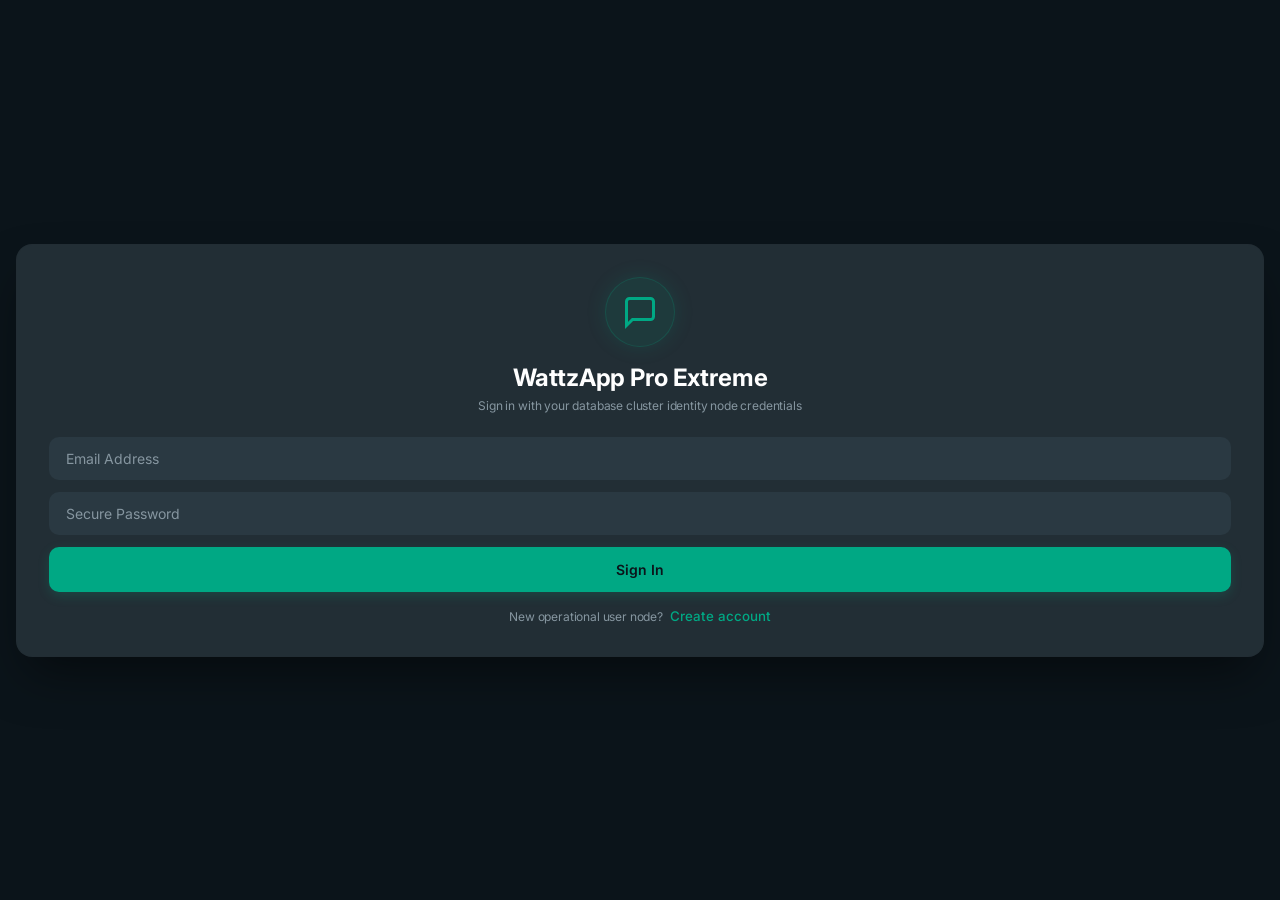
==== commit 723ffd8b: "Update index.html" ====
--- a/index.html
+++ b/index.html
@@ -4,412 +4,608 @@
     <meta charset="UTF-8">
     <meta name="viewport" content="width=device-width, initial-scale=1.0">
     <title>WattzApp Pro Extreme - Ultimate Ed.</title>
-    <script src="https://tailwindcss.com"></script>
+    <link href="https://fonts.googleapis.com/css2?family=Inter:wght@300;400;500;600;700&display=swap" rel="stylesheet">
     <script src="https://cdn.jsdelivr.net/npm/@supabase/supabase-js@2"></script>
-    <link href="https://fonts.googleapis.com/css2?family=Inter:wght@300;400;500;600;700&display=swap" rel="stylesheet">
+    
     <style>
-/* ========================================================================= */
-/* 1. TAILWIND DESIGN SYSTEM BASE LAYERS                                     */
-/* ========================================================================= */
-@import url('https://fonts.googleapis.com/css2?family=Inter:wght@300;400;500;600;700&display=swap');
-
-:root {
-  font-family: 'Inter', sans-serif;
-}
-
-/* ========================================================================= */
-/* 2. ENGINE SCROLLBAR OPTIMIZATION                                          */
-/* ========================================================================= */
-::-webkit-scrollbar {
-  width: 5px;
-  height: 5px;
-}
-
-::-webkit-scrollbar-track {
-  background: transparent;
-}
-
-::-webkit-scrollbar-thumb {
-  background: #374248;
-  border-radius: 99px;
-}
-
-::-webkit-scrollbar-thumb:hover {
-  background: #4f5d64;
-}
-
-/* For Firefox compatibility */
-* {
-  scrollbar-width: thin;
-  scrollbar-color: #374248 transparent;
-}
-
-/* ========================================================================= */
-/* 3. CHAT WORKSPACE & TYPING SYSTEM UTILITIES                              */
-/* ========================================================================= */
-.chat-input::placeholder {
-  color: #8696a0;
-}
-
-/* Inline Dynamic Bubble Animations */
-.typing-dot {
-  animation: typing-bounce 1.4s infinite;
-  display: inline-block;
-  width: 4px;
-  height: 4px;
-  border-radius: 50%;
-  background-color: #8696a0;
-  margin: 0 1px;
-}
-
-.typing-dot:nth-child(2) {
-  animation-delay: 0.2s;
-}
-
-.typing-dot:nth-child(3) {
-  animation-delay: 0.4s;
-}
-
-@keyframes typing-bounce {
-  0%, 100% {
-    opacity: 0.1;
-    transform: translateY(0px);
-  }
-  20% {
-    opacity: 1;
-    transform: translateY(-2px);
-  }
-}
-
-/* ========================================================================= */
-/* 4. PERIPHERAL PIPELINE AND RECORDING STATES                               */
-/* ========================================================================= */
-.recording-pulse {
-  animation: pulse-record-glow 1s infinite ease-in-out;
-  color: #ef4444 !important;
-}
-
-@keyframes pulse-record-glow {
-  0%, 100% {
-    transform: scale(1);
-    filter: drop-shadow(0 0 0px rgba(239, 68, 68, 0));
-  }
-  50% {
-    transform: scale(1.12);
-    filter: drop-shadow(0 0 8px rgba(239, 68, 68, 0.6));
-  }
-}
-
-/* ========================================================================= */
-/* 5. INTERFACE TRANSITION OVERLAYS & HUD LAYERS                             */
-/* ========================================================================= */
-.modal-backdrop-blur {
-  backdrop-filter: blur(8px);
-  -webkit-backdrop-filter: blur(8px);
-}
-
-/* Menu expansion animations */
-#media-menu:not(.hidden) {
-  animation: menu-pop-in 0.18s cubic-bezier(0.34, 1.56, 0.64, 1) forwards;
-}
-
-@keyframes menu-pop-in {
-  0% {
-    transform: scale(0.95) translateY(10px);
-    opacity: 0;
-  }
-  100% {
-    transform: scale(1) translateY(0);
-    opacity: 1;
-  }
-}
-
-/* ========================================================================= */
-/* 6. WEBRTC MEDIA BUFFER GRAPHICS & VIDEO GRID                              */
-/* ========================================================================= */
-video {
-  background-color: #0b141a;
-  object-fit: cover;
-}
-
-.video-mirror-pipeline {
-  transform: scaleX(-1);
-  -webkit-transform: scaleX(-1);
-}
-
-/* Audio Waveform visualization nodes */
-#audio-visualizer div {
-  transition: height 0.15s ease-in-out;
-}
-
-/* ========================================================================= */
-/* 7. APP NOTIFICATION ENGINE TRANSFORMS                                     */
-/* ========================================================================= */
-#notification-container > div {
-  animation: toast-slide-in 0.35s cubic-bezier(0.16, 1, 0.3, 1) forwards;
-}
-
-@keyframes toast-slide-in {
-  0% {
-    transform: translateX(110%);
-    opacity: 0;
-  }
-  100% {
-    transform: translateX(0);
-    opacity: 1;
-  }
-}
+        /* ========================================================================= */
+        /* 1. ARCHITECTURE FOUNDATION & DESIGN TOKENS                                */
+        /* ========================================================================= */
+        :root {
+            --bg-main: #0b141a;
+            --bg-panel: #111b21;
+            --bg-header: #202c33;
+            --bg-input: #2a3942;
+            --bg-bubble-out: #005c4b;
+            --bg-bubble-in: #202c33;
+            --accent-green: #00a884;
+            --accent-green-hover: #008f72;
+            --text-primary: #e9edef;
+            --text-secondary: #8696a0;
+            --text-muted: #aebac1;
+            --border-primary: rgba(34, 46, 53, 0.6);
+            --danger: #ef4444;
+            --danger-hover: #dc2626;
+        }
+
+        * {
+            box-sizing: border-box;
+            margin: 0;
+            padding: 0;
+            font-family: 'Inter', sans-serif;
+            scrollbar-width: thin;
+            scrollbar-color: #374248 transparent;
+        }
+
+        body {
+            background-color: var(--bg-main);
+            color: var(--text-primary);
+            height: 100vh;
+            width: 100vw;
+            overflow: hidden;
+            letter-spacing: -0.01em;
+            -webkit-font-smoothing: antialiased;
+        }
+
+        /* Webkit Scrollbars */
+        ::-webkit-scrollbar { width: 6px; height: 6px; }
+        ::-webkit-scrollbar-track { background: transparent; }
+        ::-webkit-scrollbar-thumb { background: #374248; border-radius: 99px; }
+        ::-webkit-scrollbar-thumb:hover { background: #4f5d64; }
+
+        /* Utility Helpers */
+        .hidden { display: none !important; }
+        .truncate { overflow: hidden; text-overflow: ellipsis; white-space: nowrap; }
+
+        /* ========================================================================= */
+        /* 2. CORE GATEWAY CONTAINER GRAPHICS (AUTH)                                 */
+        /* ========================================================================= */
+        .gateway-viewport {
+            width: 100%;
+            height: 100%;
+            display: flex;
+            align-items: center;
+            justify-content: center;
+            padding: 16px;
+        }
+
+        .gateway-card {
+            width: 100%;
+            max-w: 420px;
+            background-color: #222e35;
+            padding: 32px;
+            border-radius: 16px;
+            border: 1px solid var(--border-primary);
+            box-shadow: 0 25px 50px -12px rgba(0, 0, 0, 0.5);
+        }
+
+        .gateway-brand-icon {
+            display: inline-flex;
+            padding: 16px;
+            background-color: rgba(0, 168, 132, 0.1);
+            border-radius: 9999px;
+            color: var(--accent-green);
+            border: 1px solid rgba(0, 168, 132, 0.2);
+            box-shadow: 0 0 20px rgba(0, 168, 132, 0.15);
+            margin-bottom: 16px;
+        }
+
+        .gateway-header { text-center: center; margin-bottom: 24px; text-align: center; }
+        .gateway-header h1 { font-size: 24px; font-weight: 700; color: #fff; }
+        .gateway-header p { font-size: 12px; color: var(--text-secondary); margin-top: 6px; }
+
+        .gateway-form-group { display: flex; flex-direction: column; gap: 12px; }
+        
+        .form-input {
+            width: 100%;
+            background-color: var(--bg-input);
+            color: #fff;
+            border-radius: 10px;
+            padding: 12px 16px;
+            font-size: 14px;
+            border: 1px solid transparent;
+            transition: all 0.2s ease;
+        }
+        .form-input:focus { border-color: var(--accent-green); outline: none; }
+        .form-input::placeholder { color: var(--text-secondary); }
+
+        .form-btn {
+            width: 100%;
+            background-color: var(--accent-green);
+            color: #0b141a;
+            font-weight: 600;
+            border-radius: 10px;
+            padding: 14px;
+            font-size: 14px;
+            border: none;
+            cursor: pointer;
+            transition: all 0.2s ease;
+            box-shadow: 0 4px 12px rgba(0, 168, 132, 0.2);
+        }
+        .form-btn:hover { background-color: var(--accent-green-hover); }
+        .form-btn:active { transform: scale(0.99); }
+
+        .gateway-toggle-footer { text-align: center; font-size: 12px; color: var(--text-secondary); margin-top: 16px; }
+        .gateway-toggle-footer button { background: none; border: none; color: var(--accent-green); cursor: pointer; font-weight: 500; margin-left: 4px; }
+        .gateway-toggle-footer button:hover { text-decoration: underline; }
+
+        /* ========================================================================= */
+        /* 3. DUAL-PANEL APPLICATION WORKSPACE LAYOUT                                */
+        /* ========================================================================= */
+        .workspace-viewport {
+            width: 100%;
+            height: 100%;
+            display: flex;
+            overflow: hidden;
+        }
+
+        /* Sidebar Architecture */
+        .sidebar-wrapper {
+            width: 360px;
+            background-color: var(--bg-panel);
+            border-r: 1px solid var(--border-primary);
+            display: flex;
+            flex-direction: column;
+            height: 100%;
+            flex-shrink: 0;
+            z-index: 20;
+        }
+
+        .panel-header {
+            height: 64px;
+            background-color: var(--bg-header);
+            padding: 0 16px;
+            display: flex;
+            align-items: center;
+            justify-content: space-between;
+            border-bottom: 1px solid rgba(34, 46, 53, 0.4);
+        }
+
+        .user-badge-block { display: flex; align-items: center; gap: 12px; min-w: 0; }
+        .user-avatar-mask { width: 40px; height: 40px; border-radius: 50%; object-fit: cover; border: 2px solid var(--border-primary); cursor: pointer; transition: border-color 0.2s; }
+        .user-avatar-mask:hover { border-color: var(--accent-green); }
+        
+        .user-meta-strings { min-w: 0; }
+        .user-meta-strings h3 { font-size: 14px; font-weight: 600; color: var(--text-primary); }
+        .user-meta-strings p { font-size: 11px; color: var(--text-secondary); }
+
+        .actions-row { display: flex; align-items: center; gap: 4px; color: var(--text-muted); }
+        .icon-action-btn { background: none; border: none; padding: 10px; color: inherit; border-radius: 10px; cursor: pointer; transition: all 0.2s; display: flex; align-items: center; justify-content: center; }
+        .icon-action-btn:hover { background-color: var(--bg-input); color: #fff; }
+        .icon-action-btn.danger-action:hover { color: var(--danger); }
+
+        .search-container-box { padding: 12px; background-color: var(--bg-panel); border-bottom: 1px solid rgba(34, 46, 53, 0.3); }
+        .search-input-wrapper { position: relative; display: flex; align-items: center; }
+        .search-icon-positional { position: absolute; left: 14px; color: var(--text-secondary); display: flex; }
+        .search-input-field { width: 100%; background-color: var(--bg-header); border: none; border-radius: 10px; padding: 10px 16px 10px 40px; font-size: 13px; color: var(--text-primary); }
+        .search-input-field:focus { outline: none; }
+
+        /* Channel Operational Matrices */
+        .nodes-stream-list { flex-1: 1 1 0%; overflow-y: auto; display: flex; flex-direction: column; }
+        .channel-list-item { display: flex; align-items: center; gap: 14px; padding: 14px 16px; cursor: pointer; border-bottom: 1px solid rgba(34, 46, 53, 0.2); transition: background-color 0.2s; }
+        .channel-list-item:hover { background-color: rgba(32, 44, 51, 0.5); }
+        .channel-list-item.active-node { background-color: var(--bg-input); }
+        
+        .node-avatar-mask { width: 44px; height: 44px; border-radius: 12px; object-fit: cover; border: 1px solid var(--border-primary); flex-shrink: 0; }
+        .node-info-block { flex: 1; min-w: 0; }
+        .node-header-row { display: flex; justify-content: space-between; align-items: baseline; }
+        .node-header-row h4 { font-size: 13px; font-weight: 600; color: var(--text-primary); }
+        .node-header-row span { font-size: 10px; color: var(--text-secondary); font-weight: 500; }
+        .node-sub-handle { font-size: 11px; color: var(--text-secondary); margin-top: 2px; }
+
+        /* Chat Monitor Canvas */
+        .chat-monitor-canvas { flex: 1; background-color: var(--bg-main); display: flex; flex-direction: column; height: 100%; relative: position; z-index: 10; }
+        
+        .chat-flow-pane { 
+            flex: 1; 
+            overflow-y: auto; 
+            padding: 24px; 
+            display: flex; 
+            flex-direction: column; 
+            gap: 14px; 
+            background-image: url('https://user-images.githubusercontent.com/15075759/28719144-86dc0f70-73b1-11e7-911d-60d70fcded21.png'); 
+            background-blend-mode: overlay;
+            background-color: rgba(11, 20, 26, 0.98);
+        }
+
+        /* ========================================================================= */
+        /* 4. CHAT BUBBLE & COMPONENT TYPOGRAPHY                                     */
+        /* ========================================================================= */
+        .message-row-frame { display: flex; w-full: 100%; items: flex-end; gap: 10px; }
+        .message-row-frame.outgoing-frame { justify-content: flex-end; }
+        .message-row-frame.incoming-frame { justify-content: flex-start; }
+
+        .bubble-wrapper { padding: 8px 14px; border-radius: 16px; font-size: 13px; position: relative; max-w: 70%; line-height: 1.5; box-shadow: 0 1px 2px rgba(0,0,0,0.2); }
+        .message-row-frame.outgoing-frame .bubble-wrapper { background-color: var(--bg-bubble-out); color: var(--text-primary); border-top-right-radius: 0; }
+        .message-row-frame.incoming-frame .bubble-wrapper { background-color: var(--bg-bubble-in); color: var(--text-primary); border-top-left-radius: 0; }
+
+        .bubble-group-label { display: block; font-size: 10px; font-weight: 700; color: var(--accent-green); margin-bottom: 2px; }
+        .bubble-meta-row { display: flex; align-items: center; justify-content: flex-end; gap: 4px; font-size: 9px; color: var(--text-secondary); margin-top: 4px; user-select: none; }
+        
+        .bubble-micro-avatar { width: 28px; height: 28px; border-radius: 50%; object-fit: cover; margin-bottom: 4px; flex-shrink: 0; }
+        .message-row-frame.outgoing-frame .bubble-micro-avatar { border: 2px solid rgba(0, 92, 75, 0.5); }
+        .message-row-frame.incoming-frame .bubble-micro-avatar { border: 2px solid rgba(42, 57, 66, 0.7); }
+
+        .bubble-unsent-string { color: var(--text-secondary); font-style: italic; font-size: 11px; }
+
+        /* Media Attachments */
+        .attachment-image-container { position: relative; overflow: hidden; border-radius: 12px; border: 1px solid rgba(255,255,255,0.1); max-w: 280px; margin: 6px 0; background-color: #000; cursor: zoom-in; }
+        .attachment-image-container img { width: 100%; max-height: 200px; object-fit: cover; transition: transform 0.2s; }
+        .attachment-image-container:hover img { transform: scale(1.03); }
+
+        .attachment-video-node { border-radius: 12px; max-w: 280px; max-height: 200px; border: 1px solid rgba(255,255,255,0.1); margin: 6px 0; }
+        
+        .attachment-audio-card { background-color: #182229; border: 1px solid var(--bg-input); padding: 12px; border-radius: 12px; display: flex; align-items: center; gap: 12px; margin: 6px 0; }
+        .attachment-audio-card audio { width: 180px; height: 28px; }
+
+        .attachment-music-card { background-color: #1e2a30; border: 1px solid rgba(0, 168, 132, 0.3); padding: 12px; border-radius: 12px; display: flex; align-items: center; gap: 12px; margin: 6px 0; max-w: 280px; box-shadow: 0 4px 12px rgba(0,0,0,0.15); }
+        .music-card-img { width: 48px; height: 48px; border-radius: 8px; object-fit: cover; }
+        .music-card-info { flex: 1; min-w: 0; }
+        .music-card-info p.music-title { font-size: 12px; font-weight: 700; color: #fff; }
+        .music-card-info p.music-artist { font-size: 10px; color: var(--text-secondary); margin-top: 2px; }
+        .music-listen-btn { font-size: 10px; color: var(--accent-green); font-weight: 600; margin-top: 6px; background-color: var(--bg-header); padding: 2px 8px; border-radius: 4px; border: none; cursor: pointer; }
+        .music-listen-btn:hover { background-color: var(--accent-green); color: #000; }
+
+        /* Bubble Context Action Anchors */
+        .bubble-hover-actions { position: absolute; -top: 14px; right: 8px; display: none; background-color: #233138; border: 1px solid rgba(34, 46, 53, 0.8); border-radius: 8px; padding: 2px; box-shadow: 0 4px 12px rgba(0,0,0,0.3); z-index: 20; }
+        .bubble-wrapper:hover .bubble-hover-actions { display: flex; align-items: center; }
+        .bubble-action-trigger { background: none; border: none; padding: 6px; color: var(--text-secondary); border-radius: 6px; cursor: pointer; display: flex; }
+        .bubble-action-trigger:hover { background-color: rgba(17, 27, 33, 0.7); color: #fff; }
+        .bubble-action-trigger.danger-trigger:hover { color: var(--danger); }
+
+        /* ========================================================================= */
+        /* 5. INPUT CONSOLE DOCK ARCHITECTURE                                        */
+        /* ========================================================================= */
+        .input-dock-footer { min-height: 64px; background-color: var(--bg-header); padding: 10px 16px; display: flex; align-items: center; gap: 12px; border-top: 1px solid rgba(34, 46, 53, 0.4); position: relative; }
+        .input-dock-menu-trigger { relative: position; }
+        
+        .media-popover-menu { position: absolute; bottom: 100%; margin-bottom: 12px; left: 16px; background-color: #233138; border-radius: 12px; box-shadow: 0 20px 4px -5px rgba(0,0,0,0.4); padding: 6px; width: 192px; border: 1px solid var(--border-primary); display: flex; flex-direction: column; gap: 2px; z-index: 60; transform-origin: bottom left; transition: transform 0.2s; }
+        .media-menu-item { display: flex; align-items: center; gap: 12px; padding: 10px 16px; hover: background-color: rgba(17, 27, 33, 0.7); cursor: pointer; color: var(--text-primary); font-size: 12px; font-weight: 500; border-radius: 8px; border: none; background: none; text-align: left; width: 100%; }
+        
+        .chat-input-wrapper-node { flex: 1; position: relative; }
+        .chat-box-input-element { width: 100%; background-color: var(--bg-input); border: 1px solid transparent; border-radius: 12px; padding: 12px 16px; font-size: 13px; color: #fff; transition: border-color 0.2s; }
+        .chat-box-input-element:focus { outline: none; border-color: rgba(34, 46, 53, 0.8); }
+
+        /* Mention Typeahead Systems */
+        .typeahead-mention-box { position: absolute; bottom: 100%; margin-bottom: 8px; left: 0; width: 100%; background-color: #233138; border-radius: 12px; box-shadow: 0 20px 50px rgba(0,0,0,0.5); border: 1px solid var(--border-primary); max-height: 160px; overflow-y: auto; display: flex; flex-direction: column; z-index: 90; }
+        .typeahead-row { display: flex; align-items: center; gap: 10px; padding: 10px 16px; font-size: 12px; color: #fff; cursor: pointer; border-bottom: 1px solid rgba(34, 46, 53, 0.3); }
+        .typeahead-row:hover { background-color: var(--accent-green); color: #0b141a; }
+        .typeahead-row img { width: 20px; height: 20px; border-radius: 4px; object-fit: cover; }
+
+        /* ========================================================================= */
+        /* 6. MODAL OVERLAYS & HUD WORKSPACE INTERFACES                              */
+        /* ========================================================================= */
+        .modal-backdrop { position: fixed; inset: 0; background-color: rgba(0,0,0,0.8); backdrop-filter: blur(4px); display: flex; align-items: center; justify-content: center; z-index: 100; padding: 16px; }
+        .modal-body-card { background-color: #222e35; border-radius: 16px; padding: 24px; width: 100%; max-w: 400px; border: 1px solid var(--border-primary); display: flex; flex-direction: column; gap: 16px; box-shadow: 0 25px 50px -12px rgba(0, 0, 0, 0.5); }
+        .modal-body-card.wide-card { max-w: 560px; }
+        
+        .modal-title { font-size: 14px; font-weight: 700; color: #fff; letter-spacing: 0.02em; }
+        .modal-desc { font-size: 12px; color: var(--text-secondary); line-height: 1.5; }
+        
+        .modal-actions-footer { display: flex; justify-content: flex-end; gap: 10px; font-size: 12px; margin-top: 8px; }
+        .modal-btn-cancel { padding: 10px 16px; color: var(--text-secondary); background: none; border: none; cursor: pointer; border-radius: 10px; }
+        .modal-btn-cancel:hover { background-color: rgba(17, 27, 33, 0.5); }
+        .modal-btn-confirm { padding: 10px 16px; background-color: var(--accent-green); color: #0b141a; font-weight: 600; border-radius: 10px; border: none; cursor: pointer; }
+        .modal-btn-confirm:hover { background-color: var(--accent-green-hover); }
+        .modal-btn-danger { padding: 10px 16px; background-color: var(--danger); color: #fff; font-weight: 600; border-radius: 10px; border: none; cursor: pointer; }
+        .modal-btn-danger:hover { background-color: var(--danger-hover); }
+
+        /* Account Custom Matrix Settings Panel */
+        .profile-matrix-avatar-row { display: flex; flex-direction: column; align-items: center; gap: 12px; border-bottom: 1px solid rgba(34, 46, 53, 0.4); padding-bottom: 16px; }
+        .profile-matrix-preview { width: 96px; height: 96px; border-radius: 50%; object-fit: cover; border: 4px solid var(--border-primary); }
+        .profile-upload-anchor { background-color: var(--bg-header); color: var(--text-primary); font-size: 12px; padding: 8px 16px; border-radius: 10px; cursor: pointer; transition: background-color 0.2s; }
+        .profile-upload-anchor:hover { background-color: var(--bg-input); }
+        
+        .profile-matrix-section { border-top: 1px solid rgba(34, 46, 53, 0.4); pt: 16px; display: flex; flex-direction: column; gap: 12px; padding-top: 16px; }
+        .profile-matrix-section h4 { font-size: 13px; font-weight: 600; color: #fff; }
+
+        /* Media / Giphy Discovery Engine Layouts */
+        .media-search-grid-output { display: grid; grid-template-columns: repeat(3, minmax(0, 1xl)); gap: 12px; max-height: 320px; overflow-y: auto; padding: 4px; }
+        .media-grid-item-cell { position: relative; border-radius: 12px; overflow: hidden; cursor: pointer; aspect-ratio: 1 / 1; background-color: var(--bg-panel); transition: all 0.2s; }
+        .media-grid-item-cell img { width: 100%; height: 100%; object-fit: cover; }
+        .media-grid-item-cell:hover { transform: scale(0.98); box-shadow: 0 0 0 2px var(--accent-green); }
+
+        /* ========================================================================= */
+        /* 7. INTEGRATED WEBRTC REAL-TIME MEDIA COMPONENT HOOKS                       */
+        /* ========================================================================= */
+        .call-hud-matrix { position: fixed; inset: 0; background-color: rgba(11, 20, 26, 0.96); backdrop-filter: blur(8px); display: flex; flex-direction: column; align-items: center; justify-content: center; z-index: 100; padding: 24px; }
+        .call-hud-header { text-align: center; display: flex; flex-direction: column; align-items: center; gap: 8px; margin-bottom: 24px; }
+        .call-hud-avatar { width: 96px; height: 96px; border-radius: 50%; object-fit: cover; border: 4px solid var(--accent-green); box-shadow: 0 20px 25px -5px rgba(0, 0, 0, 0.3); }
+        .call-hud-peer-name { font-size: 20px; font-weight: 700; color: #fff; letter-spacing: 0.01em; }
+        .call-hud-status-str { font-size: 12px; color: var(--accent-green); font-weight: 600; tracking-spacing: 0.1em; text-transform: uppercase; }
+
+        .call-hardware-grid { width: 100%; max-w: 896px; flex: 1; display: grid; grid-template-columns: repeat(2, minmax(0, 1fr)); gap: 16px; background-color: var(--bg-panel); border-radius: 24px; padding: 16px; border: 1px solid var(--border-primary); box-shadow: inset 0 2px 4px rgba(0,0,0,0.5); position: relative; }
+        .call-video-viewport { bg-color: #000; background-color: #000; border-radius: 16px; overflow: hidden; position: relative; border: 1px solid rgba(34, 46, 53, 0.4); }
+        .call-video-viewport video { width: 100%; height: 100%; object-fit: cover; }
+        .call-video-viewport.local-pipeline video { transform: scaleX(-1); }
+        .call-viewport-label { position: absolute; bottom: 10px; left: 10px; background-color: rgba(0,0,0,0.6); backdrop-filter: blur(4px); padding: 4px 12px; border-radius: 8px; font-size: 11px; font-weight: 500; color: var(--text-primary); }
+
+        .call-audio-visualizer-pane { width: 100%; max-w: 896px; flex: 1; display: flex; align-items: center; justify-content: center; gap: 6px; padding: 40px; background-color: var(--bg-panel); border-radius: 24px; border: 1px solid var(--border-primary); }
+        
+        .call-control-console-bar { display: flex; align-items: center; gap: 16px; padding: 16px; background-color: var(--bg-header); border-radius: 9999px; border: 1px solid var(--border-primary); box-shadow: 0 25px 50px -12px rgba(0, 0, 0, 0.5); z-index: 20; margin-top: 24px; }
+        .console-round-btn { width: 48px; height: 48px; border-radius: 50%; background-color: var(--bg-panel); color: #fff; border: 1px solid var(--border-primary); display: flex; align-items: center; justify-content: center; cursor: pointer; transition: all 0.2s; }
+        .console-round-btn:hover { background-color: var(--bg-input); }
+        .console-round-btn.btn-active-hangup { width: 64px; height: 64px; background-color: var(--danger); border: none; transform: scale(1.05); }
+        .console-round-btn.btn-active-hangup:hover { background-color: var(--danger-hover); }
+        .console-round-btn.hardware-muted { background-color: var(--danger); border-color: transparent; }
+
+        /* ========================================================================= */
+        /* 8. SYSTEM NOTIFICATION ARCHITECTURE & ANIMATION ENGINE                    */
+        /* ========================================================================= */
+        .toast-notifications-container { position: fixed; top: 16px; right: 16px; z-index: 150; display: flex; flex-direction: column; gap: 12px; width: 320px; }
+        .toast-notification-card { padding: 16px; background-color: #222e35; border-radius: 12px; border-left: 4px solid var(--accent-green); box-shadow: 0 20px 25px -5px rgba(0, 0, 0, 0.3); display: flex; flex-direction: column; gap: 4px; animation: toast-slide-in 0.3s cubic-bezier(0.16, 1, 0.3, 1) forwards; }
+        .toast-title { font-size: 12px; font-weight: 700; color: var(--accent-green); }
+        .toast-body { font-size: 12px; color: var(--text-primary); overflow: hidden; text-overflow: ellipsis; white-space: nowrap; }
+
+        /* Animation Vectors */
+        @keyframes toast-slide-in {
+            0% { transform: translateX(110%); opacity: 0; }
+            100% { transform: translateX(0); opacity: 1; }
+        }
+
+        .recording-pulse { animation: pulse-record 1s infinite ease-in-out; color: var(--danger) !important; }
+        @keyframes pulse-record {
+            0%, 100% { transform: scale(1); filter: drop-shadow(0 0 0px rgba(239,68,68,0)); }
+            50% { transform: scale(1.1); filter: drop-shadow(0 0 8px rgba(239,68,68,0.5)); }
+        }
+
+        .typing-dot { animation: typing-bounce 1.4s infinite; display: inline-block; width: 4px; height: 4px; border-radius: 50%; background-color: var(--text-secondary); margin: 0 1px; }
+        .typing-dot:nth-child(2) { animation-delay: 0.2s; }
+        .typing-dot:nth-child(3) { animation-delay: 0.4s; }
+        @keyframes typing-bounce {
+            0%, 100% { opacity: 0.2; }
+            20% { opacity: 1; }
+        }
+
+        /* Ambient Audio Equalizer Motion Bulks */
+        .visualizer-bar-node { width: 10px; background-color: var(--accent-green); border-radius: 9999px; }
+        .v-1 { height: 80px; animation: eq-pulse 0.6s infinite ease-in-out alternate; }
+        .v-2 { height: 120px; animation: eq-pulse 0.4s infinite ease-in-out alternate 0.1s; }
+        .v-3 { height: 160px; animation: eq-pulse 0.7s infinite ease-in-out alternate 0.2s; }
+        .v-4 { height: 120px; animation: eq-pulse 0.5s infinite ease-in-out alternate 0.15s; }
+        .v-5 { height: 80px; animation: eq-pulse 0.6s infinite ease-in-out alternate 0.05s; }
+        @keyframes eq-pulse { 0% { transform: scaleY(0.3); } 100% { transform: scaleY(1.1); } }
     </style>
 </head>
-<body class="bg-[#0b141a] text-[#e9edef] h-screen w-screen overflow-hidden font-sans antialiased selection:bg-[#00a884]/30">
-
-    <div id="auth-view" class="w-full h-full flex items-center justify-center p-4">
-        <div class="w-full max-w-md bg-[#222e35] p-8 rounded-2xl border border-[#222e35] shadow-2xl space-y-6">
-            <div class="text-center">
-                <div class="inline-flex p-4 bg-[#00a884]/10 rounded-full text-[#00a884] border border-[#00a884]/20 shadow-[0_0_20px_rgba(0,168,132,0.2)] mb-3">
+<body>
+
+    <div id="auth-view" class="gateway-viewport">
+        <div class="gateway-card">
+            <div class="gateway-header">
+                <div class="gateway-brand-icon">
                     <svg xmlns="http://www.w3.org/2000/svg" width="36" height="36" viewBox="0 0 24 24" fill="none" stroke="currentColor" stroke-width="2"><path d="M21 15a2 2 0 0 1-2 2H7l-4 4V5a2 2 0 0 1 2-2h14a2 2 0 0 1 2 2z"/></svg>
                 </div>
-                <h1 class="text-2xl font-bold tracking-tight text-white mt-3">WattzApp Pro Extreme</h1>
-                <p id="auth-subtitle" class="text-xs text-[#8696a0] mt-1">Sign in with your database cluster identity node credentials</p>
+                <h1>WattzApp Pro Extreme</h1>
+                <p id="auth-subtitle">Sign in with your database cluster identity node credentials</p>
             </div>
             
-            <div class="space-y-3">
-                <input type="text" id="auth-name" placeholder="Full Profile Name" class="hidden w-full bg-[#2a3942] text-white rounded-xl px-4 py-3 text-sm placeholder-[#8696a0] border border-transparent focus:border-[#00a884] focus:outline-none transition-all">
-                <input type="text" id="auth-username" placeholder="Unique Username Handle" class="hidden w-full bg-[#2a3942] text-white rounded-xl px-4 py-3 text-sm placeholder-[#8696a0] border border-transparent focus:border-[#00a884] focus:outline-none transition-all">
-                <input type="email" id="auth-email" placeholder="Email Address" class="w-full bg-[#2a3942] text-white rounded-xl px-4 py-3 text-sm placeholder-[#8696a0] border border-transparent focus:border-[#00a884] focus:outline-none transition-all">
-                <input type="password" id="auth-password" placeholder="Secure Password" class="w-full bg-[#2a3942] text-white rounded-xl px-4 py-3 text-sm placeholder-[#8696a0] border border-transparent focus:border-[#00a884] focus:outline-none transition-all">
-                <button onclick="submitAuthForm()" id="auth-btn" class="w-full bg-[#00a884] text-black font-semibold rounded-xl py-3.5 text-sm hover:bg-[#008f72] shadow-lg transition-all active:scale-[0.99] mt-2">Sign In</button>
+            <div class="gateway-form-group">
+                <input type="text" id="auth-name" placeholder="Full Profile Name" class="form-input hidden">
+                <input type="text" id="auth-username" placeholder="Unique Username Handle" class="form-input hidden">
+                <input type="email" id="auth-email" placeholder="Email Address" class="form-input">
+                <input type="password" id="auth-password" placeholder="Secure Password" class="form-input">
+                <button onclick="submitAuthForm()" id="auth-btn" class="form-btn">Sign In</button>
             </div>
             
-            <div class="text-center text-xs text-[#8696a0] pt-1">
+            <div class="gateway-toggle-footer">
                 <span id="auth-toggle-msg">New operational user node?</span>
-                <button onclick="toggleAuthMode()" id="auth-toggle-link" class="text-[#00a884] hover:underline font-medium ml-1 bg-transparent">Create account</button>
+                <button onclick="toggleAuthMode()" id="auth-toggle-link">Create account</button>
             </div>
         </div>
     </div>
 
-    <div id="app-view" class="hidden w-full h-full flex overflow-hidden">
+    <div id="app-view" class="workspace-viewport hidden">
         
-        <aside class="w-[360px] bg-[#111b21] border-r border-[#222e35]/60 flex flex-col h-full flex-shrink-0 z-20">
-            <header class="h-[64px] bg-[#202c33] px-4 flex items-center justify-between border-b border-[#222e35]/30 shadow-sm">
-                <div class="flex items-center gap-3">
-                    <img id="user-avatar" src="https://raw.githubusercontent.com/Csing102/Wattz/refs/heads/main/user.jpeg" class="w-10 h-10 rounded-full cursor-pointer object-cover border-2 border-[#222e35]/80 hover:border-[#00a884] transition-all" onclick="openModal('profile-modal')">
-                    <div class="min-w-0">
-                        <p id="user-name-display" class="text-sm font-semibold text-[#e9edef] truncate"></p>
-                        <p id="user-username-display" class="text-[11px] text-[#8696a0] truncate"></p>
+        <aside class="sidebar-wrapper">
+            <header class="panel-header">
+                <div class="user-badge-block">
+                    <img id="user-avatar" src="https://raw.githubusercontent.com/Csing102/Wattz/refs/heads/main/user.jpeg" class="user-avatar-mask" onclick="openModal('profile-modal')">
+                    <div class="user-meta-strings">
+                        <h3 id="user-name-display" class="truncate"></h3>
+                        <p id="user-username-display" class="truncate"></p>
                     </div>
                 </div>
-                <div class="flex items-center gap-2 text-[#aebac1]">
-                    <button onclick="openModal('create-channel-modal')" class="p-2 hover:bg-[#2a3942] hover:text-white rounded-xl transition-all" title="Create Group"><svg xmlns="http://www.w3.org/2000/svg" width="20" height="20" viewBox="0 0 24 24" fill="none" stroke="currentColor" stroke-width="2"><path d="M21 15a2 2 0 0 1-2 2H7l-4 4V5a2 2 0 0 1 2-2h14a2 2 0 0 1 2 2z"/></svg></button>
-                    <button onclick="openModal('create-private-modal')" class="p-2 hover:bg-[#2a3942] hover:text-white rounded-xl transition-all" title="New DM"><svg xmlns="http://www.w3.org/2000/svg" width="20" height="20" viewBox="0 0 24 24" fill="none" stroke="currentColor" stroke-width="2"><path d="M16 21v-2a4 4 0 0 0-4-4H6a4 4 0 0 0-4 4v2"/><circle cx="9" cy="7" r="4"/><line x1="19" y1="8" x2="19" y2="14"/><line x1="16" y1="11" x2="22" y2="11"/></svg></button>
-                    <button onclick="terminateSession()" class="p-2 hover:bg-[#2a3942] hover:text-red-400 rounded-xl transition-all" title="Logout"><svg xmlns="http://www.w3.org/2000/svg" width="20" height="20" viewBox="0 0 24 24" fill="none" stroke="currentColor" stroke-width="2"><path d="M9 21H5a2 2 0 0 1-2-2V5a2 2 0 0 1 2-2h4"/><polyline points="16 17 21 12 16 7"/><line x1="21" y1="12" x2="9" y2="12"/></svg></button>
+                <div class="actions-row">
+                    <button onclick="openModal('create-channel-modal')" class="icon-action-btn" title="Create Group"><svg xmlns="http://www.w3.org/2000/svg" width="20" height="20" viewBox="0 0 24 24" fill="none" stroke="currentColor" stroke-width="2"><path d="M21 15a2 2 0 0 1-2 2H7l-4 4V5a2 2 0 0 1 2-2h14a2 2 0 0 1 2 2z"/></svg></button>
+                    <button onclick="openModal('create-private-modal')" class="icon-action-btn" title="New DM"><svg xmlns="http://www.w3.org/2000/svg" width="20" height="20" viewBox="0 0 24 24" fill="none" stroke="currentColor" stroke-width="2"><path d="M16 21v-2a4 4 0 0 0-4-4H6a4 4 0 0 0-4 4v2"/><circle cx="9" cy="7" r="4"/><line x1="19" y1="8" x2="19" y2="14"/><line x1="16" y1="11" x2="22" y2="11"/></svg></button>
+                    <button onclick="terminateSession()" class="icon-action-btn danger-action" title="Logout"><svg xmlns="http://www.w3.org/2000/svg" width="20" height="20" viewBox="0 0 24 24" fill="none" stroke="currentColor" stroke-width="2"><path d="M9 21H5a2 2 0 0 1-2-2V5a2 2 0 0 1 2-2h4"/><polyline points="16 17 21 12 16 7"/><line x1="21" y1="12" x2="9" y2="12"/></svg></button>
                 </div>
             </header>
             
-            <div class="p-3 bg-[#111b21] border-b border-[#222e35]/30">
-                <div class="relative flex items-center">
-                    <span class="absolute left-3.5 text-[#8696a0]"><svg xmlns="http://www.w3.org/2000/svg" width="16" height="16" viewBox="0 0 24 24" fill="none" stroke="currentColor" stroke-width="2"><circle cx="11" cy="11" r="8"/><line x1="21" y1="21" x2="16.65" y2="16.65"/></svg></span>
-                    <input type="text" id="sidebar-search" placeholder="Search chats..." class="w-full bg-[#202c33] text-xs rounded-xl pl-10 pr-4 py-2.5 text-[#e9edef] placeholder-[#8696a0] focus:outline-none focus:ring-1 focus:ring-[#222e35]" oninput="filterSidebarChats(this.value)">
+            <div class="search-container-box">
+                <div class="search-input-wrapper">
+                    <span class="search-icon-positional"><svg xmlns="http://www.w3.org/2000/svg" width="16" height="16" viewBox="0 0 24 24" fill="none" stroke="currentColor" stroke-width="2"><circle cx="11" cy="11" r="8"/><line x1="21" y1="21" x2="16.65" y2="16.65"/></svg></span>
+                    <input type="text" id="sidebar-search" placeholder="Search chats..." class="search-input-field" oninput="filterSidebarChats(this.value)">
                 </div>
             </div>
             
-            <div id="channels-list" class="flex-1 overflow-y-auto custom-scroll divide-y divide-[#222e35]/30"></div>
+            <div id="channels-list" class="nodes-stream-list"></div>
         </aside>
 
-        <main class="flex-1 bg-[#0b141a] flex flex-col h-full relative z-10">
-            <header class="h-[64px] bg-[#202c33] px-4 flex items-center justify-between border-b border-[#222e35]/20 shadow-sm">
-                <div class="flex items-center gap-3.5 min-w-0">
-                    <img id="active-room-avatar" src="https://raw.githubusercontent.com/Csing102/Wattz/refs/heads/main/user.jpeg" class="w-10 h-10 rounded-full object-cover border border-[#222e35]/60 flex-shrink-0">
-                    <div class="min-w-0">
-                        <h2 id="active-room-title" class="text-sm font-semibold text-white tracking-wide truncate">Select an operation context node</h2>
-                        <div id="active-room-status" class="text-[11px] font-medium tracking-wide mt-0.5 min-h-[15px] flex items-center gap-1.5 text-[#8696a0]"></div>
+        <main class="chat-monitor-canvas">
+            <header class="panel-header">
+                <div class="user-badge-block">
+                    <img id="active-room-avatar" src="https://raw.githubusercontent.com/Csing102/Wattz/refs/heads/main/user.jpeg" class="user-avatar-mask" style="cursor: default;">
+                    <div class="user-meta-strings">
+                        <h3 id="active-room-title" class="truncate">Select an operation context node</h3>
+                        <p id="active-room-status" class="truncate"></p>
                     </div>
                 </div>
                 
-                <div id="call-actions" class="hidden flex items-center gap-2 text-[#aebac1]">
-                    <button onclick="createNewCall('audio')" class="p-2.5 hover:bg-[#2a3942] hover:text-[#00a884] rounded-xl transition-all"><svg xmlns="http://www.w3.org/2000/svg" width="18" height="18" viewBox="0 0 24 24" fill="none" stroke="currentColor" stroke-width="2"><path d="M22 16.92v3a2 2 0 0 1-2.18 2 19.79 19.79 0 0 1-8.63-3.07 19.5 19.5 0 0 1-6-6 19.79 19.79 0 0 1-3.07-8.67A2 2 0 0 1 4.11 2h3a2 2 0 0 1 2 1.72 12.84 12.84 0 0 0 .7 2.81 2 2 0 0 1-.45 2.11L8.09 9.91a16 16 0 0 0 6 6l1.27-1.27a2 2 0 0 1 2.11-.45 12.84 12.84 0 0 0 2.81.7A2 2 0 0 1 22 16.92z"/></svg></button>
-                    <button onclick="createNewCall('video')" class="p-2.5 hover:bg-[#2a3942] hover:text-[#00a884] rounded-xl transition-all"><svg xmlns="http://www.w3.org/2000/svg" width="18" height="18" viewBox="0 0 24 24" fill="none" stroke="currentColor" stroke-width="2"><path d="M23 7a2 2 0 0 0-2.45-1.45L16 7V5a2 2 0 0 0-2-2H2a2 2 0 0 0-2 2v14a2 2 0 0 0 2 2h12a2 2 0 0 0 2-2v-2l4.55 1.45A2 2 0 0 0 23 17V7z"/></svg></button>
-                    <button onclick="openModal('delete-chat-confirm-modal')" class="p-2.5 hover:bg-[#2a3942] hover:text-red-400 rounded-xl transition-all" title="Delete Entire Thread"><svg xmlns="http://www.w3.org/2000/svg" width="18" height="18" viewBox="0 0 24 24" fill="none" stroke="currentColor" stroke-width="2"><polyline points="3 6 5 6 21 6"/><path d="M19 6v14a2 2 0 0 1-2 2H7a2 2 0 0 1-2-2V6m3 0V4a2 2 0 0 1 2-2h4a2 2 0 0 1 2 2v2"/></svg></button>
+                <div id="call-actions" class="actions-row hidden">
+                    <button onclick="createNewCall('audio')" class="icon-action-btn" title="Audio Call"><svg xmlns="http://www.w3.org/2000/svg" width="18" height="18" viewBox="0 0 24 24" fill="none" stroke="currentColor" stroke-width="2"><path d="M22 16.92v3a2 2 0 0 1-2.18 2 19.79 19.79 0 0 1-8.63-3.07 19.5 19.5 0 0 1-6-6 19.79 19.79 0 0 1-3.07-8.67A2 2 0 0 1 4.11 2h3a2 2 0 0 1 2 1.72 12.84 12.84 0 0 0 .7 2.81 2 2 0 0 1-.45 2.11L8.09 9.91a16 16 0 0 0 6 6l1.27-1.27a2 2 0 0 1 2.11-.45 12.84 12.84 0 0 0 2.81.7A2 2 0 0 1 22 16.92z"/></svg></button>
+                    <button onclick="createNewCall('video')" class="icon-action-btn" title="Video Call"><svg xmlns="http://www.w3.org/2000/svg" width="18" height="18" viewBox="0 0 24 24" fill="none" stroke="currentColor" stroke-width="2"><path d="M23 7a2 2 0 0 0-2.45-1.45L16 7V5a2 2 0 0 0-2-2H2a2 2 0 0 0-2 2v14a2 2 0 0 0 2 2h12a2 2 0 0 0 2-2v-2l4.55 1.45A2 2 0 0 0 23 17V7z"/></svg></button>
+                    <button onclick="openModal('delete-chat-confirm-modal')" class="icon-action-btn danger-action" title="Delete Operations Context"><svg xmlns="http://www.w3.org/2000/svg" width="18" height="18" viewBox="0 0 24 24" fill="none" stroke="currentColor" stroke-width="2"><polyline points="3 6 5 6 21 6"/><path d="M19 6v14a2 2 0 0 1-2 2H7a2 2 0 0 1-2-2V6m3 0V4a2 2 0 0 1 2-2h4a2 2 0 0 1 2 2v2"/></svg></button>
                 </div>
             </header>
 
-            <div id="messages-flow" class="flex-1 overflow-y-auto custom-scroll p-6 space-y-3.5 bg-[url('https://user-images.githubusercontent.com/15075759/28719144-86dc0f70-73b1-11e7-911d-60d70fcded21.png')] bg-opacity-[0.015]"></div>
-
-            <footer id="input-dock" class="hidden min-h-[64px] bg-[#202c33] px-4 py-2.5 flex items-center gap-3 border-t border-[#222e35]/40 relative">
-                <div class="relative flex-none">
-                    <button onclick="toggleElement('media-menu')" class="p-2.5 text-[#aebac1] hover:bg-[#2a3942] hover:text-white rounded-xl transition-all flex items-center justify-center"><svg xmlns="http://www.w3.org/2000/svg" width="18" height="18" viewBox="0 0 24 24" fill="none" stroke="currentColor" stroke-width="2"><line x1="12" y1="5" x2="12" y2="19"/><line x1="5" y1="12" x2="19" y2="12"/></svg></button>
-                    <div id="media-menu" class="hidden absolute bottom-full mb-3 left-0 bg-[#233138] rounded-xl shadow-2xl py-2 w-48 border border-[#222e35] text-xs font-medium space-y-0.5 transform scale-95 opacity-0 transition-all origin-bottom-left">
-                        <label class="flex items-center gap-3 px-4 py-2.5 hover:bg-[#111b21]/70 cursor-pointer text-[#e9edef]"><svg xmlns="http://www.w3.org/2000/svg" width="14" height="14" viewBox="0 0 24 24" fill="none" stroke="currentColor" stroke-width="2"><rect x="3" y="3" w="18" h="18" rx="2" ry="2"/><circle cx="8.5" cy="8.5" r="1.5"/><polyline points="21 15 16 10 5 21"/></svg> Image Pipeline<input type="file" accept="image/*" class="hidden" onchange="processMediaFile(this, 'image')"></label>
-                        <label class="flex items-center gap-3 px-4 py-2.5 hover:bg-[#111b21]/70 cursor-pointer text-[#e9edef]"><svg xmlns="http://www.w3.org/2000/svg" width="14" height="14" viewBox="0 0 24 24" fill="none" stroke="currentColor" stroke-width="2"><path d="M23 7a2 2 0 0 0-2.45-1.45L16 7V5a2 2 0 0 0-2-2H2a2 2 0 0 0-2 2v14a2 2 0 0 0 2 2h12a2 2 0 0 0 2-2v-2l4.55 1.45A2 2 0 0 0 23 17V7z"/></svg> Video File<input type="file" accept="video/*" class="hidden" onchange="processMediaFile(this, 'video')"></label>
-                        <button onclick="openMediaSearchModal('gif')" class="w-full text-left flex items-center gap-3 px-4 py-2.5 hover:bg-[#111b21]/70 text-[#e9edef]"><svg xmlns="http://www.w3.org/2000/svg" width="14" height="14" viewBox="0 0 24 24" fill="none" stroke="currentColor" stroke-width="2"><rect x="3" y="3" w="18" h="18" rx="2" ry="2"/><circle cx="12" cy="12" r="10"/><path d="M8 12h8"/></svg> Giphy Asset</button>
+            <div id="messages-flow" class="chat-flow-pane"></div>
+
+            <footer id="input-dock" class="input-dock-footer hidden">
+                <div class="input-dock-menu-trigger">
+                    <button onclick="toggleElement('media-menu')" class="icon-action-btn"><svg xmlns="http://www.w3.org/2000/svg" width="18" height="18" viewBox="0 0 24 24" fill="none" stroke="currentColor" stroke-width="2"><line x1="12" y1="5" x2="12" y2="19"/><line x1="5" y1="12" x2="19" y2="12"/></svg></button>
+                    <div id="media-menu" class="media-popover-menu hidden">
+                        <label class="media-menu-item"><svg xmlns="http://www.w3.org/2000/svg" width="14" height="14" viewBox="0 0 24 24" fill="none" stroke="currentColor" stroke-width="2"><rect x="3" y="3" w="18" h="18" rx="2" ry="2"/><circle cx="8.5" cy="8.5" r="1.5"/><polyline points="21 15 16 10 5 21"/></svg> Image Pipeline<input type="file" accept="image/*" class="hidden" onchange="processMediaFile(this, 'image')"></label>
+                        <label class="media-menu-item"><svg xmlns="http://www.w3.org/2000/svg" width="14" height="14" viewBox="0 0 24 24" fill="none" stroke="currentColor" stroke-width="2"><path d="M23 7a2 2 0 0 0-2.45-1.45L16 7V5a2 2 0 0 0-2-2H2a2 2 0 0 0-2 2v14a2 2 0 0 0 2 2h12a2 2 0 0 0 2-2v-2l4.55 1.45A2 2 0 0 0 23 17V7z"/></svg> Video File<input type="file" accept="video/*" class="hidden" onchange="processMediaFile(this, 'video')"></label>
+                        <button onclick="openMediaSearchModal('gif')" class="media-menu-item"><svg xmlns="http://www.w3.org/2000/svg" width="14" height="14" viewBox="0 0 24 24" fill="none" stroke="currentColor" stroke-width="2"><circle cx="12" cy="12" r="10"/><path d="M8 12h8"/></svg> Giphy Asset</button>
                     </div>
                 </div>
 
-                <div class="flex-1 relative">
-                    <input type="text" id="msg-field" placeholder="Type data message stream..." class="chat-input w-full bg-[#2a3942] rounded-xl px-4 py-3 text-xs text-white placeholder-[#8696a0] focus:outline-none border border-transparent focus:border-[#222e35]/80 transition-all" oninput="handleInputFieldChange(this)">
-                    <div id="username-suggestions" class="hidden absolute bottom-full mb-2 left-0 w-full bg-[#233138] rounded-xl shadow-2xl border border-[#222e35] max-h-40 overflow-y-auto custom-scroll divide-y divide-[#222e35]/30 z-50"></div>
+                <div class="chat-input-wrapper-node">
+                    <input type="text" id="msg-field" placeholder="Type data message stream..." class="chat-box-input-element" oninput="handleInputFieldChange(this)">
+                    <div id="username-suggestions" class="typeahead-mention-box hidden"></div>
                 </div>
-                <button id="mic-trigger" onclick="handleVoiceNoteRecording()" class="flex-none p-2.5 text-[#aebac1] hover:bg-[#2a3942] hover:text-white rounded-xl transition-all flex items-center justify-center"><svg xmlns="http://www.w3.org/2000/svg" width="18" height="18" viewBox="0 0 24 24" fill="none" stroke="currentColor" stroke-width="2"><path d="M12 1v10a3 3 0 0 0 3-3V1a3 3 0 0 0-6 0v7a3 3 0 0 0 3 3H12z"/><path d="M19 10v1a7 7 0 0 1-14 0v-1"/><line x1="12" y1="19" x2="12" y2="23"/></svg></button>
+                <button id="mic-trigger" onclick="handleVoiceNoteRecording()" class="icon-action-btn"><svg xmlns="http://www.w3.org/2000/svg" width="18" height="18" viewBox="0 0 24 24" fill="none" stroke="currentColor" stroke-width="2"><path d="M12 1v10a3 3 0 0 0 3-3V1a3 3 0 0 0-6 0v7a3 3 0 0 0 3 3H12z"/><path d="M19 10v1a7 7 0 0 1-14 0v-1"/><line x1="12" y1="19" x2="12" y2="23"/></svg></button>
             </footer>
         </main>
     </div>
 
-    <div id="notification-container" class="fixed top-4 right-4 z-[100] space-y-3 w-80"></div>
-
-    <div id="create-channel-modal" class="hidden fixed inset-0 bg-black/80 backdrop-blur-sm flex items-center justify-center z-[80] p-4">
-        <div class="bg-[#222e35] rounded-2xl p-6 w-full max-w-sm border border-[#222e35] space-y-4 shadow-2xl">
-            <h3 class="text-sm font-bold text-white tracking-wide">Establish New Group Node</h3>
-            <input type="text" id="new-channel-title" placeholder="Group Channel Name" class="w-full bg-[#2a3942] rounded-xl px-4 py-3 text-xs text-white placeholder-[#8696a0] focus:outline-none border border-transparent focus:border-[#00a884]">
-            <div class="flex justify-end gap-2 text-xs pt-2">
-                <button onclick="closeModal('create-channel-modal')" class="px-4 py-2 text-[#8696a0] hover:bg-[#111b21]/50 rounded-xl">Cancel</button>
-                <button onclick="executeChannelCreation()" class="px-4 py-2 bg-[#00a884] text-black font-semibold rounded-xl hover:bg-[#008f72]">Create Group</button>
+    <div id="notification-container" class="toast-notifications-container"></div>
+
+    <div id="create-channel-modal" class="modal-backdrop hidden">
+        <div class="modal-body-card">
+            <h3 class="modal-title">Establish New Group Node</h3>
+            <input type="text" id="new-channel-title" placeholder="Group Channel Name" class="form-input">
+            <div class="modal-actions-footer">
+                <button onclick="closeModal('create-channel-modal')" class="modal-btn-cancel">Cancel</button>
+                <button onclick="executeChannelCreation()" class="modal-btn-confirm">Create Group</button>
             </div>
         </div>
     </div>
 
-    <div id="create-private-modal" class="hidden fixed inset-0 bg-black/80 backdrop-blur-sm flex items-center justify-center z-[80] p-4">
-        <div class="bg-[#222e35] rounded-2xl p-6 w-full max-w-sm border border-[#222e35] space-y-4 shadow-2xl">
-            <h3 class="text-sm font-bold text-white tracking-wide">Open Secure Direct Link</h3>
-            <input type="text" id="new-private-handle" placeholder="Target Handle (@username)" class="w-full bg-[#2a3942] rounded-xl px-4 py-3 text-xs text-white placeholder-[#8696a0] focus:outline-none border border-transparent focus:border-[#00a884]">
-            <div class="flex justify-end gap-2 text-xs pt-2">
-                <button onclick="closeModal('create-private-modal')" class="px-4 py-2 text-[#8696a0] hover:bg-[#111b21]/50 rounded-xl">Cancel</button>
-                <button onclick="executePrivateChatCreation()" class="px-4 py-2 bg-[#00a884] text-black font-semibold rounded-xl hover:bg-[#008f72]">Connect Node</button>
+    <div id="create-private-modal" class="modal-backdrop hidden">
+        <div class="modal-body-card">
+            <h3 class="modal-title">Open Secure Direct Link</h3>
+            <input type="text" id="new-private-handle" placeholder="Target Handle (@username)" class="form-input">
+            <div class="modal-actions-footer">
+                <button onclick="closeModal('create-private-modal')" class="modal-btn-cancel">Cancel</button>
+                <button onclick="executePrivateChatCreation()" class="modal-btn-confirm">Connect Node</button>
             </div>
         </div>
     </div>
 
-    <div id="delete-chat-confirm-modal" class="hidden fixed inset-0 bg-black/85 backdrop-blur-sm flex items-center justify-center z-[80] p-4">
-        <div class="bg-[#222e35] rounded-2xl p-6 w-full max-w-sm border border-red-500/20 space-y-4 shadow-2xl text-center">
-            <div class="w-12 h-12 bg-red-500/10 text-red-400 rounded-full flex items-center justify-center mx-auto mb-2">
-                <svg xmlns="http://www.w3.org/2000/svg" width="24" height="24" viewBox="0 0 24 24" fill="none" stroke="currentColor" stroke-width="2"><polyline points="3 6 5 6 21 6"/><path d="M19 6v14a2 2 0 0 1-2 2H7a2 2 0 0 1-2-2V6m3 0V4a2 2 0 0 1 2-2h4a2 2 0 0 1 2 2v2"/></svg>
-            </div>
-            <h3 class="text-sm font-bold text-white">Purge Communication Thread?</h3>
-            <p class="text-xs text-[#8696a0]">This action wipes the channel context node entirely from the global database clusters.</p>
-            <div class="flex justify-center gap-3 text-xs pt-2">
-                <button onclick="closeModal('delete-chat-confirm-modal')" class="px-4 py-2 text-[#8696a0] hover:bg-[#111b21]/50 rounded-xl font-medium">Cancel</button>
-                <button onclick="executeCurrentChatDeletion()" class="px-4 py-2 bg-red-500 text-white font-semibold rounded-xl hover:bg-red-600 transition-all">Purge Node</button>
+    <div id="delete-chat-confirm-modal" class="modal-backdrop hidden">
+        <div class="modal-body-card" style="text-align: center;">
+            <h3 class="modal-title">Purge Communication Thread?</h3>
+            <p class="modal-desc">This action wipes the channel context node entirely from the global database clusters.</p>
+            <div class="modal-actions-footer" style="justify-content: center;">
+                <button onclick="closeModal('delete-chat-confirm-modal')" class="modal-btn-cancel">Cancel</button>
+                <button onclick="executeCurrentChatDeletion()" class="modal-btn-danger">Purge Node</button>
             </div>
         </div>
     </div>
 
-    <div id="edit-message-modal" class="hidden fixed inset-0 bg-black/80 backdrop-blur-sm flex items-center justify-center z-[80] p-4">
-        <div class="bg-[#222e35] rounded-2xl p-6 w-full max-w-sm border border-[#222e35] space-y-4 shadow-2xl">
-            <h3 class="text-sm font-bold text-white tracking-wide">Modify Dispatched Payload</h3>
-            <input type="text" id="edit-message-input" class="w-full bg-[#2a3942] rounded-xl px-4 py-3 text-xs text-white focus:outline-none border border-transparent focus:border-[#00a884]">
+    <div id="edit-message-modal" class="modal-backdrop hidden">
+        <div class="modal-body-card">
+            <h3 class="modal-title">Modify Dispatched Payload</h3>
+            <input type="text" id="edit-message-input" class="form-input">
             <input type="hidden" id="edit-message-target-id">
-            <div class="flex justify-end gap-2 text-xs pt-2">
-                <button onclick="closeModal('edit-message-modal')" class="px-4 py-2 text-[#8696a0] hover:bg-[#111b21]/50 rounded-xl">Cancel</button>
-                <button onclick="executeMessagePayloadUpdate()" class="px-4 py-2 bg-[#00a884] text-black font-semibold rounded-xl hover:bg-[#008f72]">Save Revision</button>
+            <div class="modal-actions-footer">
+                <button onclick="closeModal('edit-message-modal')" class="modal-btn-cancel">Cancel</button>
+                <button onclick="executeMessagePayloadUpdate()" class="modal-btn-confirm">Save Revision</button>
             </div>
         </div>
     </div>
 
-    <div id="unpost-message-modal" class="hidden fixed inset-0 bg-black/80 backdrop-blur-sm flex items-center justify-center z-[80] p-4">
-        <div class="bg-[#222e35] rounded-2xl p-6 w-full max-w-sm border border-red-500/20 space-y-4 shadow-2xl text-center">
-            <h3 class="text-sm font-bold text-white">Unsend Data Packet?</h3>
-            <p class="text-xs text-[#8696a0]">This will permanently drop the text and attachments inside this specific packet frame.</p>
+    <div id="unpost-message-modal" class="modal-backdrop hidden">
+        <div class="modal-body-card" style="text-align: center;">
+            <h3 class="modal-title">Unsend Data Packet?</h3>
+            <p class="modal-desc">This will permanently drop the text and attachments inside this specific packet frame.</p>
             <input type="hidden" id="unpost-message-target-id">
-            <div class="flex justify-center gap-3 text-xs pt-2">
-                <button onclick="closeModal('unpost-message-modal')" class="px-4 py-2 text-[#8696a0] hover:bg-[#111b21]/50 rounded-xl">Cancel</button>
-                <button onclick="executeMessageUnpost()" class="px-4 py-2 bg-red-500 text-white font-semibold rounded-xl hover:bg-red-600">Unsend Payload</button>
+            <div class="modal-actions-footer" style="justify-content: center;">
+                <button onclick="closeModal('unpost-message-modal')" class="modal-btn-cancel">Cancel</button>
+                <button onclick="executeMessageUnpost()" class="modal-btn-danger">Unsend Payload</button>
             </div>
         </div>
     </div>
 
-    <div id="profile-modal" class="hidden fixed inset-0 bg-black/80 backdrop-blur-sm flex items-center justify-center z-[80] p-4">
-        <div class="bg-[#222e35] rounded-2xl p-6 w-full max-w-md border border-[#222e35] space-y-5 shadow-2xl overflow-y-auto custom-scroll max-h-[90vh]">
-            <h3 class="text-lg font-bold text-white tracking-wide">Account settings matrix</h3>
+    <div id="profile-modal" class="modal-backdrop hidden">
+        <div class="modal-body-card" style="max-height: 90vh; overflow-y: auto;">
+            <h3 class="modal-title" style="font-size: 16px;">Account Settings Matrix</h3>
             
-            <div class="flex flex-col items-center gap-3 border-b border-[#222e35]/40 pb-4">
-                <img id="edit-avatar-preview" src="https://raw.githubusercontent.com/Csing102/Wattz/refs/heads/main/user.jpeg" class="w-24 h-24 rounded-full object-cover border-4 border-[#222e35]">
-                <label class="bg-[#202c33] text-[#e9edef] text-xs px-4 py-2 rounded-xl cursor-pointer hover:bg-[#2a3942] transition-all">Change Picture Pipeline<input type="file" accept="image/*" class="hidden" onchange="previewAndSetAvatar(this)"></label>
-            </div>
-
-            <div class="space-y-3">
-                <input type="text" id="edit-name" placeholder="Display Profile Name" class="w-full bg-[#2a3942] rounded-xl px-4 py-3 text-sm text-white placeholder-[#8696a0] border border-transparent focus:border-[#00a884]">
-                <input type="text" id="edit-username" placeholder="Unique Handle (username)" class="w-full bg-[#2a3942] rounded-xl px-4 py-3 text-sm text-white placeholder-[#8696a0] border border-transparent focus:border-[#00a884]">
-            </div>
-
-            <div class="border-t border-[#222e35]/40 pt-4 space-y-3">
-                <h4 class="text-sm font-semibold text-white">Change Password Token</h4>
-                <input type="password" id="edit-new-password" placeholder="New Password Cluster" class="w-full bg-[#2a3942] rounded-xl px-4 py-3 text-sm text-white placeholder-[#8696a0] border border-transparent focus:border-[#00a884]">
-                <input type="password" id="edit-confirm-password" placeholder="Confirm New Password Cluster" class="w-full bg-[#2a3942] rounded-xl px-4 py-3 text-sm text-white placeholder-[#8696a0] border border-transparent focus:border-[#00a884]">
-            </div>
-
-            <div class="border-t border-[#222e35]/40 pt-4 space-y-3">
-                <h4 class="text-sm font-semibold text-red-400">Danger Zone Operation</h4>
-                <button onclick="confirmAccountDeletion()" class="w-full bg-red-500/10 text-red-400 font-medium rounded-xl py-3 text-sm hover:bg-red-500 hover:text-white transition-all">Delete Account Permanently</button>
-            </div>
-
-            <div class="flex justify-end gap-2.5 pt-1">
-                <button onclick="closeModal('profile-modal')" class="px-5 py-2.5 rounded-xl text-xs font-semibold text-[#8696a0] hover:bg-[#111b21]/70">Cancel</button>
-                <button onclick="commitProfileUpdates()" class="px-5 py-2.5 bg-[#00a884] text-black font-semibold rounded-xl text-xs hover:bg-[#008f72]">Save Changes</button>
+            <div class="profile-matrix-avatar-row">
+                <img id="edit-avatar-preview" src="https://raw.githubusercontent.com/Csing102/Wattz/refs/heads/main/user.jpeg" class="profile-matrix-preview">
+                <label class="profile-upload-anchor">Change Picture Pipeline<input type="file" accept="image/*" class="hidden" onchange="previewAndSetAvatar(this)"></label>
+            </div>
+
+            <div style="display: flex; flex-direction: column; gap: 12px;">
+                <input type="text" id="edit-name" placeholder="Display Profile Name" class="form-input">
+                <input type="text" id="edit-username" placeholder="Unique Handle (username)" class="form-input">
+            </div>
+
+            <div class="profile-matrix-section">
+                <h4>Change Password Token</h4>
+                <input type="password" id="edit-new-password" placeholder="New Password Cluster" class="form-input">
+                <input type="password" id="edit-confirm-password" placeholder="Confirm New Password Cluster" class="form-input">
+            </div>
+
+            <div class="profile-matrix-section">
+                <h4 style="color: var(--danger);">Danger Zone Operation</h4>
+                <button onclick="confirmAccountDeletion()" class="modal-btn-danger" style="width: 100%;">Delete Account Permanently</button>
+            </div>
+
+            <div class="modal-actions-footer">
+                <button onclick="closeModal('profile-modal')" class="modal-btn-cancel">Cancel</button>
+                <button onclick="commitProfileUpdates()" class="modal-btn-confirm">Save Changes</button>
             </div>
         </div>
     </div>
 
-    <div id="media-search-modal" class="hidden fixed inset-0 bg-black/80 backdrop-blur-sm flex items-center justify-center z-[80] p-4">
-        <div class="bg-[#222e35] rounded-2xl p-6 w-full max-w-xl border border-[#222e35] space-y-4 shadow-2xl">
-            <div class="flex justify-between items-center">
-                <h3 id="media-search-title" class="text-sm font-bold text-white"></h3>
-                <button onclick="closeModal('media-search-modal')" class="text-[#8696a0] hover:text-white text-xl">&times;</button>
-            </div>
-            <div class="relative">
-                <input type="text" id="media-search-input" placeholder="Query interface node arrays..." class="w-full bg-[#202c33] text-xs rounded-xl px-4 py-3 text-[#e9edef] placeholder-[#8696a0] border border-[#222e35] focus:outline-none">
-            </div>
-            <div id="media-search-results" class="grid grid-cols-3 gap-3 max-h-80 overflow-y-auto custom-scroll p-1"></div>
+    <div id="media-search-modal" class="modal-backdrop hidden">
+        <div class="modal-body-card wide-card">
+            <div style="display: flex; justify-content: space-between; align-items: center;">
+                <h3 id="media-search-title" class="modal-title"></h3>
+                <button onclick="closeModal('media-search-modal')" style="background: none; border: none; color: var(--text-secondary); font-size: 20px; cursor: pointer;">&times;</button>
+            </div>
+            <input type="text" id="media-search-input" placeholder="Query interface node arrays..." class="form-input">
+            <div id="media-search-results" class="media-search-grid-output"></div>
         </div>
     </div>
 
-    <div id="incoming-call-modal" class="hidden fixed inset-0 bg-black/90 backdrop-blur-md flex items-center justify-center z-[110] p-6">
-        <div class="flex flex-col items-center space-y-8 text-center">
-            <img id="incoming-caller-avatar" src="" class="w-32 h-32 rounded-full object-cover ring-8 ring-[#00a884]/20 animate-pulse">
-            <div class="space-y-1">
-                <h2 id="incoming-caller-name" class="text-2xl font-bold text-white tracking-wide"></h2>
-                <p id="incoming-call-type" class="text-sm text-[#00a884] font-medium tracking-widest uppercase"></p>
-            </div>
-            <div class="flex gap-10">
-                <button onclick="rejectIncomingCall()" class="w-20 h-20 rounded-full bg-red-500 text-white flex items-center justify-center shadow-xl hover:bg-red-600 transition-all transform hover:scale-105 active:scale-95"><svg xmlns="http://www.w3.org/2000/svg" width="32" height="32" viewBox="0 0 24 24" fill="none" stroke="currentColor" stroke-width="2.5"><path d="M10.68 13.31a16 16 0 0 0 3.41 2.6l1.27-1.27a2 2 0 0 1 2.11-.45 12.84 12.84 0 0 0 2.81.7A2 2 0 0 1 22 16.92v3a2 2 0 0 1-2.18 2 19.79 19.79 0 0 1-8.63-3.07 19.5 19.5 0 0 1-6-6 19.79 19.79 0 0 1-3.07-8.67A2 2 0 0 1 4.11 2h3a2 2 0 0 1 2 1.72 12.84 12.84 0 0 0 .7 2.81 2 2 0 0 1-.45 2.11L8.09 9.91" fill="currentColor"/></svg></button>
-                <button onclick="acceptIncomingCall()" class="w-20 h-20 rounded-full bg-[#00a884] text-black flex items-center justify-center shadow-xl hover:bg-[#008f72] transition-all transform hover:scale-105 active:scale-95"><svg xmlns="http://www.w3.org/2000/svg" width="32" height="32" viewBox="0 0 24 24" fill="none" stroke="currentColor" stroke-width="2.5"><path d="M22 16.92v3a2 2 0 0 1-2.18 2 19.79 19.79 0 0 1-8.63-3.07 19.5 19.5 0 0 1-6-6 19.79 19.79 0 0 1-3.07-8.67A2 2 0 0 1 4.11 2h3a2 2 0 0 1 2 1.72 12.84 12.84 0 0 0 .7 2.81 2 2 0 0 1-.45 2.11L8.09 9.91a16 16 0 0 0 6 6l1.27-1.27a2 2 0 0 1 2.11-.45 12.84 12.84 0 0 0 2.81.7A2 2 0 0 1 22 16.92z" fill="currentColor"/></svg></button>
+    <div id="incoming-call-modal" class="modal-backdrop hidden" style="background-color: rgba(11,20,26,0.95);">
+        <div style="display: flex; flex-direction: column; align-items: center; gap: 32px; text-align: center;">
+            <img id="incoming-caller-avatar" src="" class="call-hud-avatar" style="border-color: rgba(0,168,132,0.2); animation: pulse-record 1s infinite alternate;">
+            <div>
+                <h2 id="incoming-caller-name" style="font-size: 24px; font-weight: 700; color: #fff;"></h2>
+                <p id="incoming-call-type" class="call-hud-status-str" style="margin-top: 4px;"></p>
+            </div>
+            <div style="display: flex; gap: 40px;">
+                <button onclick="rejectIncomingCall()" class="console-round-btn btn-active-hangup" style="transform: scale(1.1);"><svg xmlns="http://www.w3.org/2000/svg" width="28" height="28" viewBox="0 0 24 24" fill="none" stroke="currentColor" stroke-width="2.5"><path d="M10.68 13.31a16 16 0 0 0 3.41 2.6l1.27-1.27a2 2 0 0 1 2.11-.45 12.84 12.84 0 0 0 2.81.7A2 2 0 0 1 22 16.92v3a2 2 0 0 1-2.18 2 19.79 19.79 0 0 1-8.63-3.07 19.5 19.5 0 0 1-6-6 19.79 19.79 0 0 1-3.07-8.67A2 2 0 0 1 4.11 2h3a2 2 0 0 1 2 1.72 12.84 12.84 0 0 0 .7 2.81 2 2 0 0 1-.45 2.11L8.09 9.91" fill="currentColor"/></svg></button>
+                <button onclick="acceptIncomingCall()" class="console-round-btn" style="width: 64px; height: 64px; background-color: var(--accent-green); color: #000; border: none; transform: scale(1.1);"><svg xmlns="http://www.w3.org/2000/svg" width="28" height="28" viewBox="0 0 24 24" fill="none" stroke="currentColor" stroke-width="2.5"><path d="M22 16.92v3a2 2 0 0 1-2.18 2 19.79 19.79 0 0 1-8.63-3.07 19.5 19.5 0 0 1-6-6 19.79 19.79 0 0 1-3.07-8.67A2 2 0 0 1 4.11 2h3a2 2 0 0 1 2 1.72 12.84 12.84 0 0 0 .7 2.81 2 2 0 0 1-.45 2.11L8.09 9.91a16 16 0 0 0 6 6l1.27-1.27a2 2 0 0 1 2.11-.45 12.84 12.84 0 0 0 2.81.7A2 2 0 0 1 22 16.92z" fill="currentColor"/></svg></button>
             </div>
         </div>
     </div>
 
-    <div id="call-panel" class="hidden fixed inset-0 bg-[#0b141a]/95 backdrop-blur-md flex flex-col items-center justify-center z-[100] p-6">
-        <div class="w-full max-w-4xl h-full flex flex-col items-center space-y-6">
-            <div class="text-center space-y-2">
-                <div class="relative inline-block">
-                    <img id="call-peer-avatar" src="" class="w-24 h-24 rounded-full object-cover ring-4 ring-[#00a884] shadow-2xl">
-                    <div id="call-type-indicator" class="absolute -bottom-1 -right-1 bg-[#202c33] p-2 rounded-full border border-[#222e35] text-white flex items-center justify-center shadow-md"></div>
-                </div>
-                <h2 id="call-peer-name" class="text-xl font-bold text-white tracking-wide"></h2>
-                <p id="call-status-string" class="text-xs text-[#00a884] font-semibold tracking-widest uppercase">Connecting signaling matrix...</p>
-            </div>
-
-            <div id="video-streams" class="hidden w-full flex-1 grid grid-cols-2 gap-4 bg-[#111b21] rounded-2xl p-4 border border-[#222e35] shadow-inner relative">
-                <div class="bg-black rounded-xl overflow-hidden relative border border-[#222e35]/40">
-                    <video id="remote-video-track" autoplay playsinline class="w-full h-full object-cover"></video>
-                    <span class="absolute bottom-2.5 left-2.5 bg-black/60 backdrop-blur-sm px-3 py-1 rounded-lg text-xs font-medium text-[#e9edef]">Remote Stream Node</span>
-                </div>
-                <div class="bg-black rounded-xl overflow-hidden relative border border-[#222e35]/40 transition-all duration-300" id="local-video-container">
-                    <video id="local-video-track" autoplay playsinline muted class="w-full h-full object-cover transform -scale-x-100"></video>
-                    <span class="absolute bottom-2.5 left-2.5 bg-black/60 backdrop-blur-sm px-3 py-1 rounded-lg text-xs font-medium text-[#e9edef]">Local client pipeline</span>
-                </div>
-            </div>
-            
-            <div id="audio-visualizer" class="hidden w-full flex-1 flex items-center justify-center gap-1.5 p-10 bg-[#111b21] rounded-2xl border border-[#222e35]">
-                <div class="w-2.5 h-20 bg-[#00a884] rounded-full animate-pulse"></div>
-                <div class="w-2.5 h-32 bg-[#00a884]/80 rounded-full animate-pulse delay-75"></div>
-                <div class="w-2.5 h-40 bg-[#00a884] rounded-full animate-pulse delay-150"></div>
-                <div class="w-2.5 h-32 bg-[#00a884]/80 rounded-full animate-pulse delay-75"></div>
-                <div class="w-2.5 h-20 bg-[#00a884] rounded-full animate-pulse"></div>
-            </div>
-
-            <div class="flex items-center gap-4 p-4 bg-[#202c33] rounded-full border border-[#222e35] shadow-2xl z-20">
-                <button id="call-mic-btn" onclick="toggleLocalAudio()" class="w-12 h-12 rounded-full bg-[#111b21] text-white hover:bg-[#2a3942] flex items-center justify-center border border-[#222e35] transition-all"><svg xmlns="http://www.w3.org/2000/svg" width="20" height="20" viewBox="0 0 24 24" fill="none" stroke="currentColor" stroke-width="2"><path d="M12 1v10a3 3 0 0 0 3-3V1a3 3 0 0 0-6 0v7a3 3 0 0 0 3 3H12z"/><path d="M19 10v1a7 7 0 0 1-14 0v-1"/></svg></button>
-                <button id="call-cam-btn" onclick="toggleLocalVideo()" class="hidden w-12 h-12 rounded-full bg-[#111b21] text-white hover:bg-[#2a3942] flex items-center justify-center border border-[#222e35] transition-all"><svg xmlns="http://www.w3.org/2000/svg" width="20" height="20" viewBox="0 0 24 24" fill="none" stroke="currentColor" stroke-width="2"><path d="M23 7a2 2 0 0 0-2.45-1.45L16 7V5a2 2 0 0 0-2-2H2a2 2 0 0 0-2 2v14a2 2 0 0 0 2 2h12a2 2 0 0 0 2-2v-2l4.55 1.45A2 2 0 0 0 23 17V7z"/></svg></button>
-                <button onclick="terminateCall()" class="w-16 h-16 rounded-full bg-red-500 text-white hover:bg-red-600 flex items-center justify-center shadow-xl transform scale-105 transition-all"><svg xmlns="http://www.w3.org/2000/svg" width="28" height="28" viewBox="0 0 24 24" fill="none" stroke="currentColor" stroke-width="2.5"><path d="M10.68 13.31a16 16 0 0 0 3.41 2.6l1.27-1.27a2 2 0 0 1 2.11-.45 12.84 12.84 0 0 0 2.81.7A2 2 0 0 1 22 16.92v3a2 2 0 0 1-2.18 2 19.79 19.79 0 0 1-8.63-3.07 19.5 19.5 0 0 1-6-6 19.79 19.79 0 0 1-3.07-8.67A2 2 0 0 1 4.11 2h3a2 2 0 0 1 2 1.72 12.84 12.84 0 0 0 .7 2.81 2 2 0 0 1-.45 2.11L8.09 9.91" fill="currentColor"/></svg></button>
-            </div>
+    <div id="call-panel" class="call-hud-matrix hidden">
+        <div class="call-hud-header">
+            <img id="call-peer-avatar" src="" class="call-hud-avatar">
+            <h2 id="call-peer-name" class="call-hud-peer-name"></h2>
+            <p id="call-status-string" class="call-hud-status-str">Connecting signaling matrix...</p>
+        </div>
+
+        <div id="video-streams" class="call-hardware-grid hidden">
+            <div class="call-video-viewport">
+                <video id="remote-video-track" autoplay playsinline></video>
+                <span class="call-viewport-label">Remote Stream Node</span>
+            </div>
+            <div class="call-video-viewport local-pipeline" id="local-video-container">
+                <video id="local-video-track" autoplay playsinline muted></video>
+                <span class="call-viewport-label">Local client pipeline</span>
+            </div>
+        </div>
+        
+        <div id="audio-visualizer" class="call-audio-visualizer-pane hidden">
+            <div class="visualizer-bar-node v-1"></div>
+            <div class="visualizer-bar-node v-2"></div>
+            <div class="visualizer-bar-node v-3"></div>
+            <div class="visualizer-bar-node v-4"></div>
+            <div class="visualizer-bar-node v-5"></div>
+        </div>
+
+        <div class="call-control-console-bar">
+            <button id="call-mic-btn" onclick="toggleLocalAudio()" class="console-round-btn"><svg xmlns="http://www.w3.org/2000/svg" width="20" height="20" viewBox="0 0 24 24" fill="none" stroke="currentColor" stroke-width="2"><path d="M12 1v10a3 3 0 0 0 3-3V1a3 3 0 0 0-6 0v7a3 3 0 0 0 3 3H12z"/><path d="M19 10v1a7 7 0 0 1-14 0v-1"/></svg></button>
+            <button id="call-cam-btn" onclick="toggleLocalVideo()" class="console-round-btn hidden"><svg xmlns="http://www.w3.org/2000/svg" width="20" height="20" viewBox="0 0 24 24" fill="none" stroke="currentColor" stroke-width="2"><path d="M23 7a2 2 0 0 0-2.45-1.45L16 7V5a2 2 0 0 0-2-2H2a2 2 0 0 0-2 2v14a2 2 0 0 0 2 2h12a2 2 0 0 0 2-2v-2l4.55 1.45A2 2 0 0 0 23 17V7z"/></svg></button>
+            <button onclick="terminateCall()" class="console-round-btn btn-active-hangup"><svg xmlns="http://www.w3.org/2000/svg" width="24" height="24" viewBox="0 0 24 24" fill="none" stroke="currentColor" stroke-width="2.5"><path d="M10.68 13.31a16 16 0 0 0 3.41 2.6l1.27-1.27a2 2 0 0 1 2.11-.45 12.84 12.84 0 0 0 2.81.7A2 2 0 0 1 22 16.92v3a2 2 0 0 1-2.18 2 19.79 19.79 0 0 1-8.63-3.07 19.5 19.5 0 0 1-6-6 19.79 19.79 0 0 1-3.07-8.67A2 2 0 0 1 4.11 2h3a2 2 0 0 1 2 1.72 12.84 12.84 0 0 0 .7 2.81 2 2 0 0 1-.45 2.11L8.09 9.91" fill="currentColor"/></svg></button>
         </div>
     </div>
     
@@ -446,6 +642,7 @@
         const GIPHY_OPERATIONAL_KEY = "tH2BXmDEeZaOLVKx5epUQxvAsbVtKhnT";
 
         document.addEventListener("DOMContentLoaded", async () => {
+            // Explicit globally accessible linkage parameters
             window.submitAuthForm = submitAuthForm;
             window.toggleAuthMode = toggleAuthMode;
             window.terminateSession = terminateSession;
@@ -504,20 +701,20 @@
         async function submitAuthForm() {
             const email = document.getElementById("auth-email").value.trim();
             const password = document.getElementById("auth-password").value.trim();
-            if(!email || !password) return showCustomNotification("System", "Parameters missing.", "error");
+            if(!email || !password) return showCustomNotification("System", "Parameters missing.");
 
             if(authState === "LOGIN") {
                 const { data, error } = await _client.auth.signInWithPassword({ email, password });
-                if(error) return showCustomNotification("Auth Error", error.message, "error");
+                if(error) return showCustomNotification("Auth Error", error.message);
                 localUser = data.user;
                 await bootAppInterfaceWorkspace();
             } else {
                 const name = document.getElementById("auth-name").value.trim();
                 const username = document.getElementById("auth-username").value.trim().toLowerCase();
-                if(!name || !username) return showCustomNotification("System", "Metadata missing.", "error");
+                if(!name || !username) return showCustomNotification("System", "Metadata missing.");
 
                 const { data, error } = await _client.auth.signUp({ email, password });
-                if(error) return showCustomNotification("Registration Fail", error.message, "error");
+                if(error) return showCustomNotification("Registration Fail", error.message);
                 
                 if(data.user) {
                     await _client.from("profiles").insert([{
@@ -587,20 +784,20 @@
             const newPassword = document.getElementById("edit-new-password").value;
             const confirmPassword = document.getElementById("edit-confirm-password").value;
 
-            if(!updatedName || !updatedUsername) return showCustomNotification("Error", "Fields cannot be blank.", "error");
+            if(!updatedName || !updatedUsername) return showCustomNotification("Error", "Fields cannot be blank.");
 
             let profilePayload = { name: updatedName, username: updatedUsername };
             if(temporaryAvatarBlobBase64) profilePayload.profile_picture = temporaryAvatarBlobBase64;
 
             const { error: profileError } = await _client.from("profiles").update(profilePayload).eq("id", localUser.id);
-            if(profileError) return showCustomNotification("Update Error", profileError.message, "error");
+            if(profileError) return showCustomNotification("Update Error", profileError.message);
 
             if(newPassword) {
-                if(newPassword !== confirmPassword) return showCustomNotification("Auth Policy", "Passwords mismatch.", "error");
+                if(newPassword !== confirmPassword) return showCustomNotification("Auth Policy", "Passwords mismatch.");
                 await _client.auth.updateUser({ password: newPassword });
             }
 
-            showCustomNotification("Profile Engine", "Changes committed successfully.", "success");
+            showCustomNotification("Profile Engine", "Changes committed successfully.");
             closeModal('profile-modal');
             await bootAppInterfaceWorkspace();
         }
@@ -611,9 +808,6 @@
         }
 
         async function populateSidebarChannels() {
-            const container = document.getElementById("channels-list");
-            if(!container) return;
-
             const { data: channels } = await _client.from("channels").select("*").order("created_at", { ascending: false });
             allChannelsList = [];
 
@@ -642,21 +836,22 @@
 
         function renderSidebarChatsFromList(list) {
             const container = document.getElementById("channels-list");
+            if(!container) return;
             container.innerHTML = "";
             
             list.forEach(room => {
                 const elementNode = document.createElement("div");
-                elementNode.className = `flex items-center gap-3.5 p-4 cursor-pointer border-b border-[#222e35]/30 transition-all ${selectedChannel?.id === room.id ? 'bg-[#2a3942]' : 'hover:bg-[#202c33]/70'}`;
+                elementNode.className = `channel-list-item ${selectedChannel?.id === room.id ? 'active-node' : ''}`;
                 elementNode.onclick = () => mountActiveChatChannelTarget(room);
                 
                 elementNode.innerHTML = `
-                    <img src="${room._displayImg}" class="w-11 h-11 rounded-xl object-cover border border-[#222e35]/70 flex-shrink-0">
-                    <div class="flex-1 min-w-0">
-                        <div class="flex justify-between items-baseline">
-                            <h4 class="text-xs font-semibold text-[#e9edef] truncate tracking-wide">${room._displayName}</h4>
-                            <span class="text-[10px] text-[#8696a0] font-medium">${room._isPrivate ? 'Direct' : 'Group'}</span>
+                    <img src="${room._displayImg}" class="node-avatar-mask">
+                    <div class="node-info-block">
+                        <div class="node-header-row">
+                            <h4 class="truncate">${room._displayName}</h4>
+                            <span>${room._isPrivate ? 'Direct' : 'Group'}</span>
                         </div>
-                        <p class="text-[11px] text-[#8696a0] truncate mt-0.5">${room._displayHandle}</p>
+                        <p class="node-sub-handle truncate">${room._displayHandle}</p>
                     </div>
                 `;
                 container.appendChild(elementNode);
@@ -683,7 +878,7 @@
         async function executePrivateChatCreation() {
             const handle = document.getElementById("new-private-handle").value.replace("@", "").trim().toLowerCase();
             const peer = allProfilesList.find(p => p.username === handle);
-            if(!peer) return showCustomNotification("Error", "Target user node missing.", "error");
+            if(!peer) return showCustomNotification("Error", "Target user node missing.");
 
             const uniqueStringId = [localUser.id, peer.id].sort().join("--");
             const { data: activeRooms } = await _client.from("channels").select("*").eq("name", uniqueStringId).eq("is_group", false);
@@ -716,14 +911,12 @@
                 document.getElementById("active-room-avatar").src = "https://raw.githubusercontent.com/Csing102/Wattz/refs/heads/main/user.jpeg";
             }
 
-            document.getElementById("active-room-status").innerHTML = `<span>●</span> Cloud Sync Online`;
+            document.getElementById("active-room-status").innerHTML = `<span style="color:var(--accent-green)">●</span> Cloud Sync Online`;
             document.getElementById("input-dock").classList.remove("hidden");
             document.getElementById("call-actions").classList.remove("hidden"); 
 
             await extractRenderMessagesFlowChain();
             await markMessagesAsReadInChannel(channelObject.id);
-            
-            // Re-render sidebars to lock in selection colors
             renderSidebarChatsFromList(allChannelsList);
         }
 
@@ -742,57 +935,57 @@
             payload?.forEach(message => {
                 const isOutgoing = message.sender_id === localUser.id;
                 const cardFrame = document.createElement("div");
-                cardFrame.className = `flex w-full ${isOutgoing ? 'justify-end' : 'justify-start'} items-end gap-2.5`;
+                cardFrame.className = `message-row-frame ${isOutgoing ? 'outgoing-frame' : 'incoming-frame'}`;
                 
                 const senderProfile = message.profiles;
                 const avatarImg = senderProfile ? senderProfile.profile_picture : "https://raw.githubusercontent.com/Csing102/Wattz/refs/heads/main/user.jpeg";
 
                 let attachmentMarkup = "";
                 if(message.media_type === "image") {
-                    attachmentMarkup = `<div class="relative overflow-hidden rounded-xl border border-white/10 max-w-xs my-1.5 bg-black cursor-zoom-in" onclick="launchImagePreviewModal('${message.media_url}')"><img src="${message.media_url}" class="max-h-48 w-full object-cover transition-all group-hover:scale-105"></div>`;
+                    attachmentMarkup = `<div class="attachment-image-container" onclick="launchImagePreviewModal('${message.media_url}')"><img src="${message.media_url}"></div>`;
                 } else if(message.media_type === "video") {
-                    attachmentMarkup = `<video src="${message.media_url}" controls class="rounded-xl max-w-xs max-h-48 border border-white/10 my-1.5"></video>`;
+                    attachmentMarkup = `<video src="${message.media_url}" controls class="attachment-video-node"></video>`;
                 } else if(message.media_type === "audio") {
-                    attachmentMarkup = `<div class="bg-[#182229] border border-[#2a3942] p-3 rounded-xl flex items-center gap-3 my-1.5"><svg xmlns="http://www.w3.org/2000/svg" width="16" height="16" viewBox="0 0 24 24" fill="none" stroke="#aebac1" stroke-width="2"><path d="M12 1v10a3 3 0 0 0 3-3V1a3 3 0 0 0-6 0v7a3 3 0 0 0 3 3H12z"/><path d="M19 10v1a7 7 0 0 1-14 0v-1"/></svg><audio src="${message.media_url}" controls class="w-44 h-7"></audio></div>`;
+                    attachmentMarkup = `<div class="attachment-audio-card"><svg xmlns="http://www.w3.org/2000/svg" width="16" height="16" viewBox="0 0 24 24" fill="none" stroke="#aebac1" stroke-width="2"><path d="M12 1v10a3 3 0 0 0 3-3V1a3 3 0 0 0-6 0v7a3 3 0 0 0 3 3H12z"/><path d="M19 10v1a7 7 0 0 1-14 0v-1"/></svg><audio src="${message.media_url}" controls></audio></div>`;
                 } else if(message.media_type === "music") {
                     const songMeta = message.media_metadata || { artist: "Unknown Node", title: "Audio Stream Track" };
                     attachmentMarkup = `
-                        <div class="bg-[#1e2a30] border border-[#00a884]/30 p-3 rounded-xl flex items-center gap-3 my-1.5 max-w-xs shadow-lg">
-                            <img src="${message.media_url || 'https://raw.githubusercontent.com/Csing102/Wattz/refs/heads/main/user.jpeg'}" class="w-12 h-12 rounded-lg object-cover">
-                            <div class="flex-1 min-w-0">
-                                <p class="text-xs font-bold text-white truncate">${songMeta.title}</p>
-                                <p class="text-[10px] text-[#8696a0] truncate mt-0.5">${songMeta.artist}</p>
-                                <button onclick="triggerInlineAudioPlayback('${message.media_url_raw}')" class="text-[10px] text-[#00a884] font-semibold flex items-center gap-1 mt-1.5 bg-[#202c33] px-2 py-0.5 rounded-md hover:bg-[#00a884] hover:text-black">Listen</button>
+                        <div class="attachment-music-card">
+                            <img src="${message.media_url || 'https://raw.githubusercontent.com/Csing102/Wattz/refs/heads/main/user.jpeg'}" class="music-card-img">
+                            <div class="music-card-info">
+                                <p class="music-title truncate">${songMeta.title}</p>
+                                <p class="music-artist truncate">${songMeta.artist}</p>
+                                <button onclick="triggerInlineAudioPlayback('${message.media_url_raw}')" class="music-listen-btn">Listen</button>
                             </div>
                         </div>`;
                 } else if(message.media_type === "gif") {
-                    attachmentMarkup = `<img src="${message.media_url}" class="rounded-xl max-w-xs border border-white/10 my-1.5 shadow-md">`;
+                    attachmentMarkup = `<img src="${message.media_url}" style="border-radius:12px; max-w:280px; margin:6px 0; display:block;">`;
                 }
 
-                let visualReceiptMarker = isOutgoing ? (message.read_receipt ? '<span class="text-[#00a884] ml-1">✓✓</span>' : (message.delivered_receipt ? '<span class="text-[#8696a0] ml-1">✓✓</span>' : '<span class="text-[#8696a0] ml-1">✓</span>')) : "";
+                let visualReceiptMarker = isOutgoing ? (message.read_receipt ? '<span style="color:var(--accent-green); margin-left:4px;">✓✓</span>' : (message.delivered_receipt ? '<span style="color:var(--text-secondary); margin-left:4px;">✓✓</span>' : '<span style="color:var(--text-secondary); margin-left:4px;">✓</span>')) : "";
 
                 const bubbleContent = `
-                    <div class="px-3.5 py-2 rounded-2xl text-xs relative group ${isOutgoing ? 'bg-[#005c4b] text-[#e9edef] rounded-tr-none' : 'bg-[#202c33] text-[#e9edef] rounded-tl-none'}">
-                        ${!isOutgoing && selectedChannel.is_group ? `<span class="block text-[10px] font-bold text-[#00a884] mb-0.5">${senderProfile?.name || 'External'}</span>` : ''}
+                    <div class="bubble-wrapper">
+                        ${!isOutgoing && selectedChannel.is_group ? `<span class="bubble-group-label">${senderProfile?.name || 'External'}</span>` : ''}
                         ${attachmentMarkup}
-                        <p class="whitespace-pre-wrap break-words leading-relaxed text-slate-100">${message.is_deleted ? '<span class="text-[#8696a0] italic text-[11px]">Message unsent</span>' : (message.content || '')}</p>
-                        <div class="flex items-center justify-end gap-1 mt-1 text-[9px] text-[#8696a0] select-none">
+                        <p style="white-space: pre-wrap; break-word: break-all;">${message.is_deleted ? '<span class="bubble-unsent-string">Message unsent</span>' : (message.content || '')}</p>
+                        <div class="bubble-meta-row">
                             <span>${new Date(message.timestamp).toLocaleTimeString([], {hour: '2-digit', minute:'2-digit'})}</span>
                             ${visualReceiptMarker}
                         </div>
                         ${isOutgoing && !message.is_deleted ? `
-                            <div class="absolute -top-3.5 right-2 hidden group-hover:flex items-center bg-[#233138] border border-[#222e35] rounded-xl p-0.5 shadow-xl z-20">
-                                <button onclick="modifyPostedMessage('${message.id}', '${escapeHtml(message.content || "")}')" class="hover:bg-[#111b21]/70 p-1.5 rounded-lg text-[#8696a0] hover:text-white" title="Edit Content"><svg xmlns="http://www.w3.org/2000/svg" width="12" height="12" viewBox="0 0 24 24" fill="none" stroke="currentColor" stroke-width="2"><path d="M12 20h9"/><path d="M16.5 3.5a2.121 2.121 0 0 1 3 3L7 19l-4 1 1-4L16.5 3.5z"/></svg></button>
-                                <button onclick="unpostPostedMessage('${message.id}')" class="hover:bg-[#111b21]/70 p-1.5 rounded-lg text-red-400 hover:text-red-500" title="Delete Payload"><svg xmlns="http://www.w3.org/2000/svg" width="12" height="12" viewBox="0 0 24 24" fill="none" stroke="currentColor" stroke-width="2"><polyline points="3 6 5 6 21 6"/><path d="M19 6v14a2 2 0 0 1-2 2H7a2 2 0 0 1-2-2V6m3 0V4a2 2 0 0 1 2-2h4a2 2 0 0 1 2 2v2"/></svg></button>
+                            <div class="bubble-hover-actions">
+                                <button onclick="modifyPostedMessage('${message.id}', '${escapeHtml(message.content || "")}')" class="bubble-action-trigger" title="Edit Content"><svg xmlns="http://www.w3.org/2000/svg" width="12" height="12" viewBox="0 0 24 24" fill="none" stroke="currentColor" stroke-width="2"><path d="M12 20h9"/><path d="M16.5 3.5a2.121 2.121 0 0 1 3 3L7 19l-4 1 1-4L16.5 3.5z"/></svg></button>
+                                <button onclick="unpostPostedMessage('${message.id}')" class="bubble-action-trigger danger-trigger" title="Delete Payload"><svg xmlns="http://www.w3.org/2000/svg" width="12" height="12" viewBox="0 0 24 24" fill="none" stroke="currentColor" stroke-width="2"><polyline points="3 6 5 6 21 6"/><path d="M19 6v14a2 2 0 0 1-2 2H7a2 2 0 0 1-2-2V6m3 0V4a2 2 0 0 1 2-2h4a2 2 0 0 1 2 2v2"/></svg></button>
                             </div>
                         ` : ''}
                     </div>
                 `;
 
                 if(isOutgoing) {
-                    cardFrame.innerHTML = bubbleContent + `<img src="${avatarImg}" class="w-7 h-7 rounded-full object-cover flex-none mb-1 ring-2 ring-[#005c4b]/50">`;
+                    cardFrame.innerHTML = bubbleContent + `<img src="${avatarImg}" class="bubble-micro-avatar">`;
                 } else {
-                    cardFrame.innerHTML = `<img src="${avatarImg}" class="w-7 h-7 rounded-full object-cover flex-none mb-1 ring-2 ring-[#2a3942]/70">` + bubbleContent;
+                    cardFrame.innerHTML = `<img src="${avatarImg}" class="bubble-micro-avatar">` + bubbleContent;
                 }
 
                 flowContainer.appendChild(cardFrame);
@@ -809,7 +1002,7 @@
             const { error } = await _client.from("messages").insert([{
                 channel_id: selectedChannel.id, sender_id: localUser.id, content: text, media_url: url, media_url_raw: rawAudioUrl, media_type: type, media_metadata: metadata, delivered_receipt: true, read_receipt: false
             }]);
-            if(error) showCustomNotification("Transmission Fault", error.message, "error");
+            if(error) showCustomNotification("Transmission Fault", error.message);
         }
 
         function executeCurrentChatDeletion() {
@@ -855,9 +1048,6 @@
             await _client.from("messages").update({ read_receipt: true }).eq("channel_id", channelId).not("sender_id", "eq", localUser.id);
         }
 
-        // =========================================================================
-        // REAL-TIME SYNC & SPY NETWORKS
-        // =========================================================================
         function configureRealtimeGlobalSubscriptions() {
             if(globalMsgSubscription) globalMsgSubscription.unsubscribe();
             if(broadcastTypingSubscription) broadcastTypingSubscription.unsubscribe();
@@ -884,20 +1074,20 @@
                 
                 if(activeRTT_SpyHandle && activeRTT_SpyHandle.toLowerCase() === packet.payload.handler.toLowerCase()) {
                     if(packet.payload.isTyping) {
-                        statusBox.innerHTML = `<span class="text-red-400 animate-pulse">● Spy Node:</span> <span class="text-white font-mono bg-black/40 px-1.5 py-0.5 rounded border border-[#ef4444]/20">${packet.payload.rawBuffer}</span>`;
+                        statusBox.innerHTML = `<span style="color:var(--danger);" class="recording-pulse">● Spy Node:</span> <span style="font-family:monospace; background-color:rgba(0,0,0,0.3); padding:2px 6px; border-radius:4px;">${packet.payload.rawBuffer}</span>`;
                         const spyAudio = document.getElementById("rtt-spy-audio-node");
                         if(spyAudio.paused) spyAudio.play();
                     } else {
-                        statusBox.innerHTML = `<span class="text-red-400">● Spy Node:</span> Idle transmission line.`;
+                        statusBox.innerHTML = `<span style="color:var(--danger)">● Spy Node:</span> Idle transmission line.`;
                         document.getElementById("rtt-spy-audio-node").pause();
                     }
                     return;
                 }
 
                 if(packet.payload.isTyping) {
-                    statusBox.innerHTML = `<div class="flex items-center gap-1.5"><span class="text-[#00a884] font-semibold">${packet.payload.senderName} is typing</span><div class="flex pt-0.5"><span class="typing-dot"></span><span class="typing-dot"></span><span class="typing-dot"></span></div></div>`;
+                    statusBox.innerHTML = `<span style="color:var(--accent-green); font-weight:500;">${packet.payload.senderName} is typing</span> <span class="typing-dot"></span><span class="typing-dot"></span><span class="typing-dot"></span>`;
                 } else {
-                    statusBox.innerHTML = `<span>●</span> Cloud Sync Online`;
+                    statusBox.innerHTML = `<span style="color:var(--accent-green)">●</span> Cloud Sync Online`;
                 }
             }).subscribe();
 
@@ -939,7 +1129,7 @@
                         if(currentCallSessionId === signal.sessionId || !currentCallSessionId) cleanAndKillHardwareCallTracks();
                         break;
                     case "BUSY_LINE":
-                        showCustomNotification("Routing Fault", "Remote node busy.", "error");
+                        showCustomNotification("Routing Fault", "Remote node busy.");
                         cleanAndKillHardwareCallTracks();
                         break;
                 }
@@ -979,8 +1169,8 @@
 
             profiles.forEach(p => {
                 const option = document.createElement("div");
-                option.className = "px-4 py-2 text-xs hover:bg-[#00a884] hover:text-black cursor-pointer text-white flex items-center gap-2 border-b border-[#222e35]/30";
-                option.innerHTML = `<img src="${p.profile_picture}" class="w-5 h-5 rounded-md object-cover"> <span>@${p.username}</span>`;
+                option.className = "typeahead-row";
+                option.innerHTML = `<img src="${p.profile_picture}"> <span>@${p.username}</span>`;
                 option.onclick = () => selectUsernameSuggestion(p.username, matchedToken);
                 box.appendChild(option);
             });
@@ -1002,7 +1192,7 @@
                     if (value.toLowerCase() === "/[stop_see]") {
                         activeRTT_SpyHandle = null;
                         document.getElementById("rtt-spy-audio-node").pause();
-                        showCustomNotification("Spy Node", "Real-time pipeline deactivated.", "success");
+                        showCustomNotification("Spy Node", "Real-time pipeline deactivated.");
                         document.activeElement.value = "";
                         return;
                     }
@@ -1010,7 +1200,7 @@
                     const spyEvaluator = value.match(/^\/\[see_([a-zA-Z0-9_]+)\]$/i);
                     if(spyEvaluator) {
                         activeRTT_SpyHandle = spyEvaluator[1];
-                        showCustomNotification("Spy Node", `Active tracker placed on @${activeRTT_SpyHandle}.`, "success");
+                        showCustomNotification("Spy Node", `Active tracker placed on @${activeRTT_SpyHandle}.`);
                         document.activeElement.value = "";
                         return;
                     }
@@ -1049,7 +1239,7 @@
                     };
                     audioRecorderInstance.start();
                     triggerBtn.classList.add("recording-pulse");
-                } catch(err) { showCustomNotification("Peripheral Fault", "Audio hardware permissions locked.", "error"); }
+                } catch(err) { showCustomNotification("Peripheral Fault", "Audio hardware permissions locked."); }
             } else { audioRecorderInstance.stop(); triggerBtn.classList.remove("recording-pulse"); }
         }
 
@@ -1081,18 +1271,17 @@
                     const url = gif.images?.fixed_height?.url;
                     if(!url) return;
                     const containerNode = document.createElement("div");
-                    containerNode.className = "relative rounded-xl overflow-hidden cursor-pointer aspect-square bg-[#111b21] hover:ring-2 hover:ring-[#00a884] transition-all";
-                    containerNode.innerHTML = `<img src="${url}" class="w-full h-full object-cover">`;
+                    containerNode.className = "media-grid-item-cell";
+                    containerNode.innerHTML = `<img src="${url}">`;
                     containerNode.onclick = () => { triggerMediaAction(url, "gif"); closeModal("media-search-modal"); };
                     resultsBox.appendChild(containerNode);
                 });
             }
         }
 
-        // WebRTC Signaling Engine
         async function createNewCall(type) {
-            if(!targetedCallPeerId) return showCustomNotification("Signal Fault", "Group contexts do not support point-to-point hardware sync.", "error");
-            if(peerConnectionContext) return showCustomNotification("Resource Conflict", "Processing active line.", "error");
+            if(!targetedCallPeerId) return showCustomNotification("Signal Fault", "Group contexts do not support point-to-point hardware sync.");
+            if(peerConnectionContext) return showCustomNotification("Resource Conflict", "Processing active line.");
             
             isCallInitiator = true;
             currentCallSessionId = `call_${Date.now()}_${localUser.id}`;
@@ -1182,7 +1371,6 @@
 
             const isVideo = type === "video";
             document.getElementById("video-streams").classList.toggle("hidden", !isVideo);
-            document.getElementById("video-streams").classList.toggle("grid", isVideo);
             document.getElementById("audio-visualizer").classList.toggle("hidden", isVideo);
             document.getElementById("call-cam-btn").classList.toggle("hidden", !isVideo);
         }
@@ -1192,7 +1380,7 @@
             const track = localHardwareStream.getAudioTracks()[0];
             if(track) {
                 track.enabled = !track.enabled;
-                document.getElementById("call-mic-btn").classList.toggle("bg-red-500", !track.enabled);
+                document.getElementById("call-mic-btn").classList.toggle("hardware-muted", !track.enabled);
             }
         }
 
@@ -1201,8 +1389,8 @@
             const track = localHardwareStream.getVideoTracks()[0];
             if(track) {
                 track.enabled = !track.enabled;
-                document.getElementById("call-cam-btn").classList.toggle("bg-red-500", !track.enabled);
-                document.getElementById("local-video-container").classList.toggle("opacity-20", !track.enabled);
+                document.getElementById("call-cam-btn").classList.toggle("hardware-muted", !track.enabled);
+                document.getElementById("local-video-container").style.opacity = track.enabled ? "1" : "0.2";
             }
         }
 
@@ -1224,8 +1412,8 @@
         function showCustomNotification(title, content) {
             const parent = document.getElementById("notification-container");
             const card = document.createElement("div");
-            card.className = "p-4 bg-[#222e35] rounded-xl border border-[#00a884]/30 shadow-2xl flex gap-3 text-xs text-white transform transition-all duration-300 translate-x-4";
-            card.innerHTML = `<div class="flex-1 min-w-0"><p class="font-bold text-[#00a884]">${title}</p><p class="text-[#e9edef] mt-1 truncate">${content}</p></div>`;
+            card.className = "toast-notification-card";
+            card.innerHTML = `<p class="toast-title">${title}</p><p class="toast-body">${content}</p>`;
             parent.appendChild(card);
             setTimeout(() => card.remove(), 4000);
         }
@@ -1239,8 +1427,16 @@
         }
         function launchImagePreviewModal(url) {
             const layover = document.createElement("div");
-            layover.className = "fixed inset-0 bg-black/95 z-[150] flex items-center justify-center p-4 cursor-zoom-out";
-            layover.innerHTML = `<div class="max-w-4xl max-h-[85vh]"><img src="${url}" class="object-contain max-h-[85vh] rounded-xl"></div>`;
+            layover.style.position = "fixed";
+            layover.style.inset = "0";
+            layover.style.backgroundColor = "rgba(0,0,0,0.95)";
+            layover.style.zIndex = "200";
+            layover.style.display = "flex";
+            layover.style.alignItems = "center";
+            layover.style.justifyContent = "center";
+            layover.style.padding = "16px";
+            layover.style.cursor = "zoom-out";
+            layover.innerHTML = `<img src="${url}" style="max-width:100%; max-height:85vh; object-fit:contain; border-radius:12px;">`;
             layover.onclick = () => layover.remove();
             document.body.appendChild(layover);
         }
